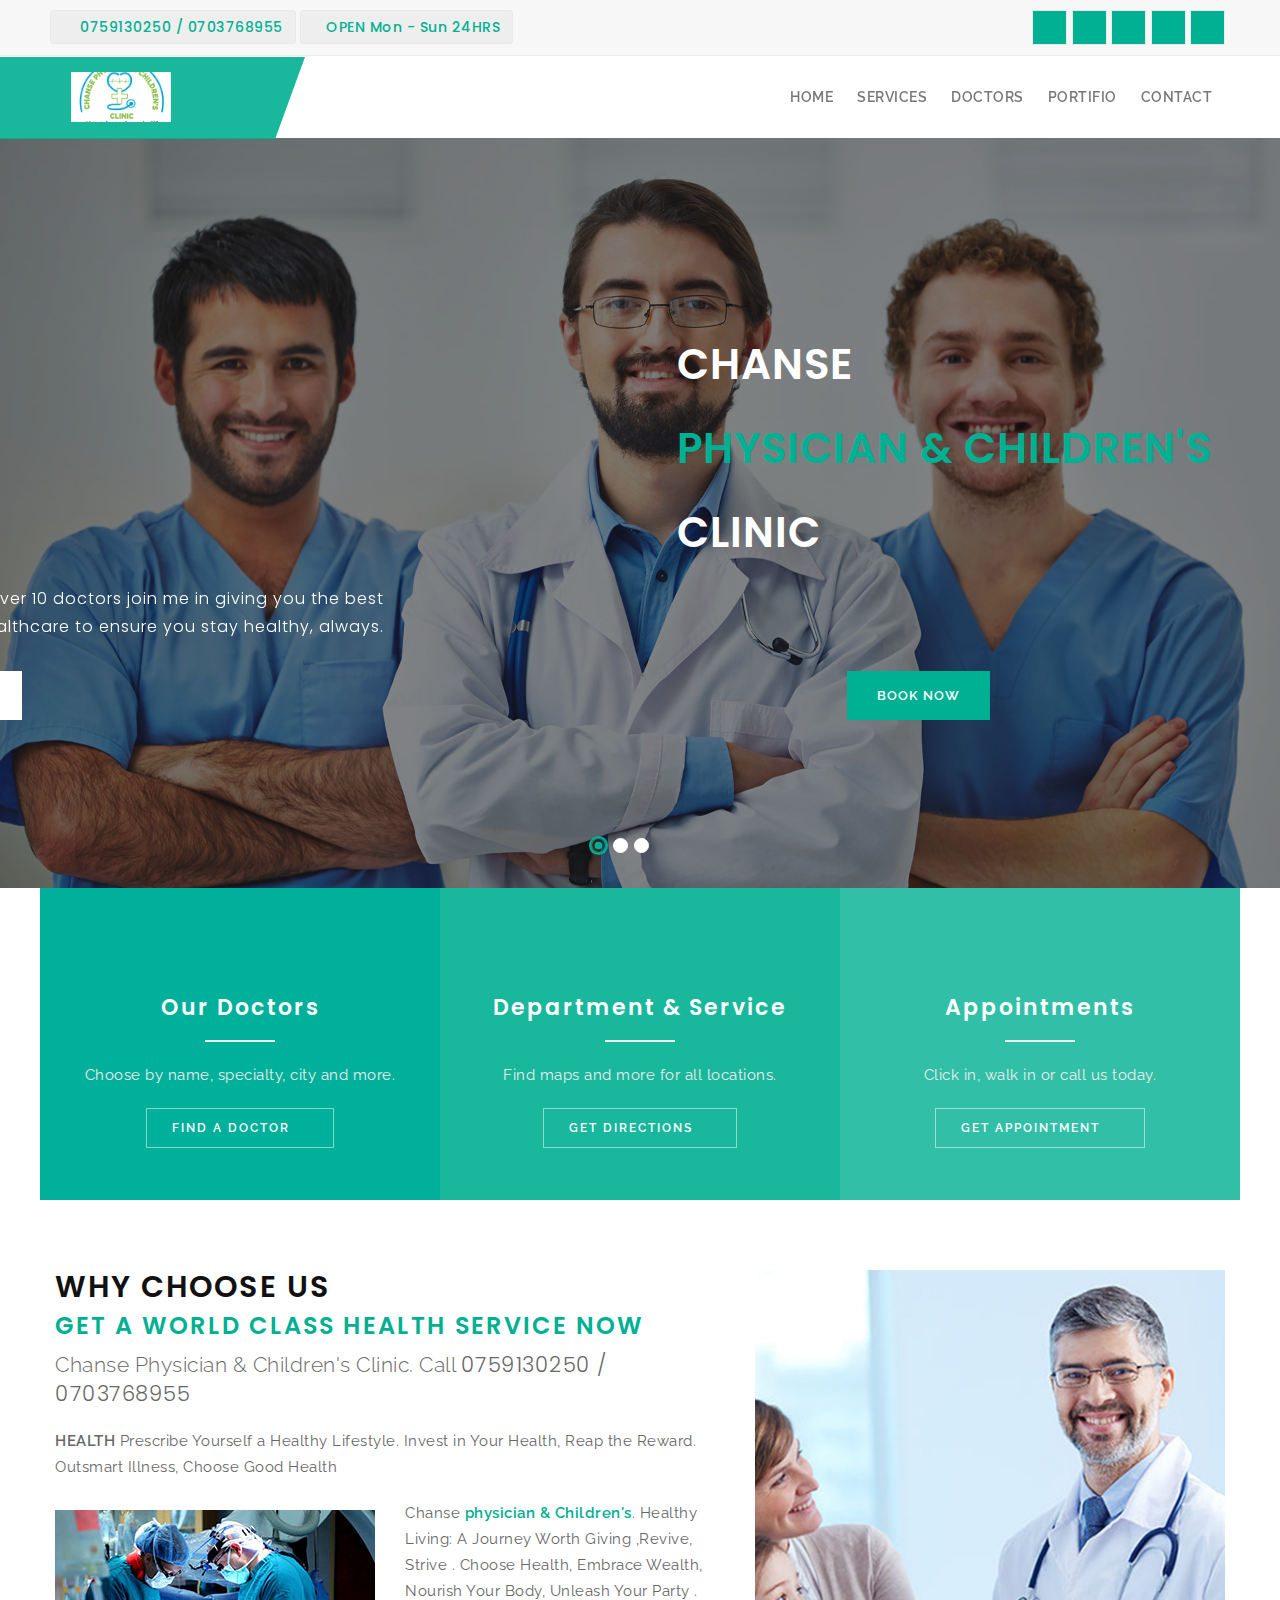
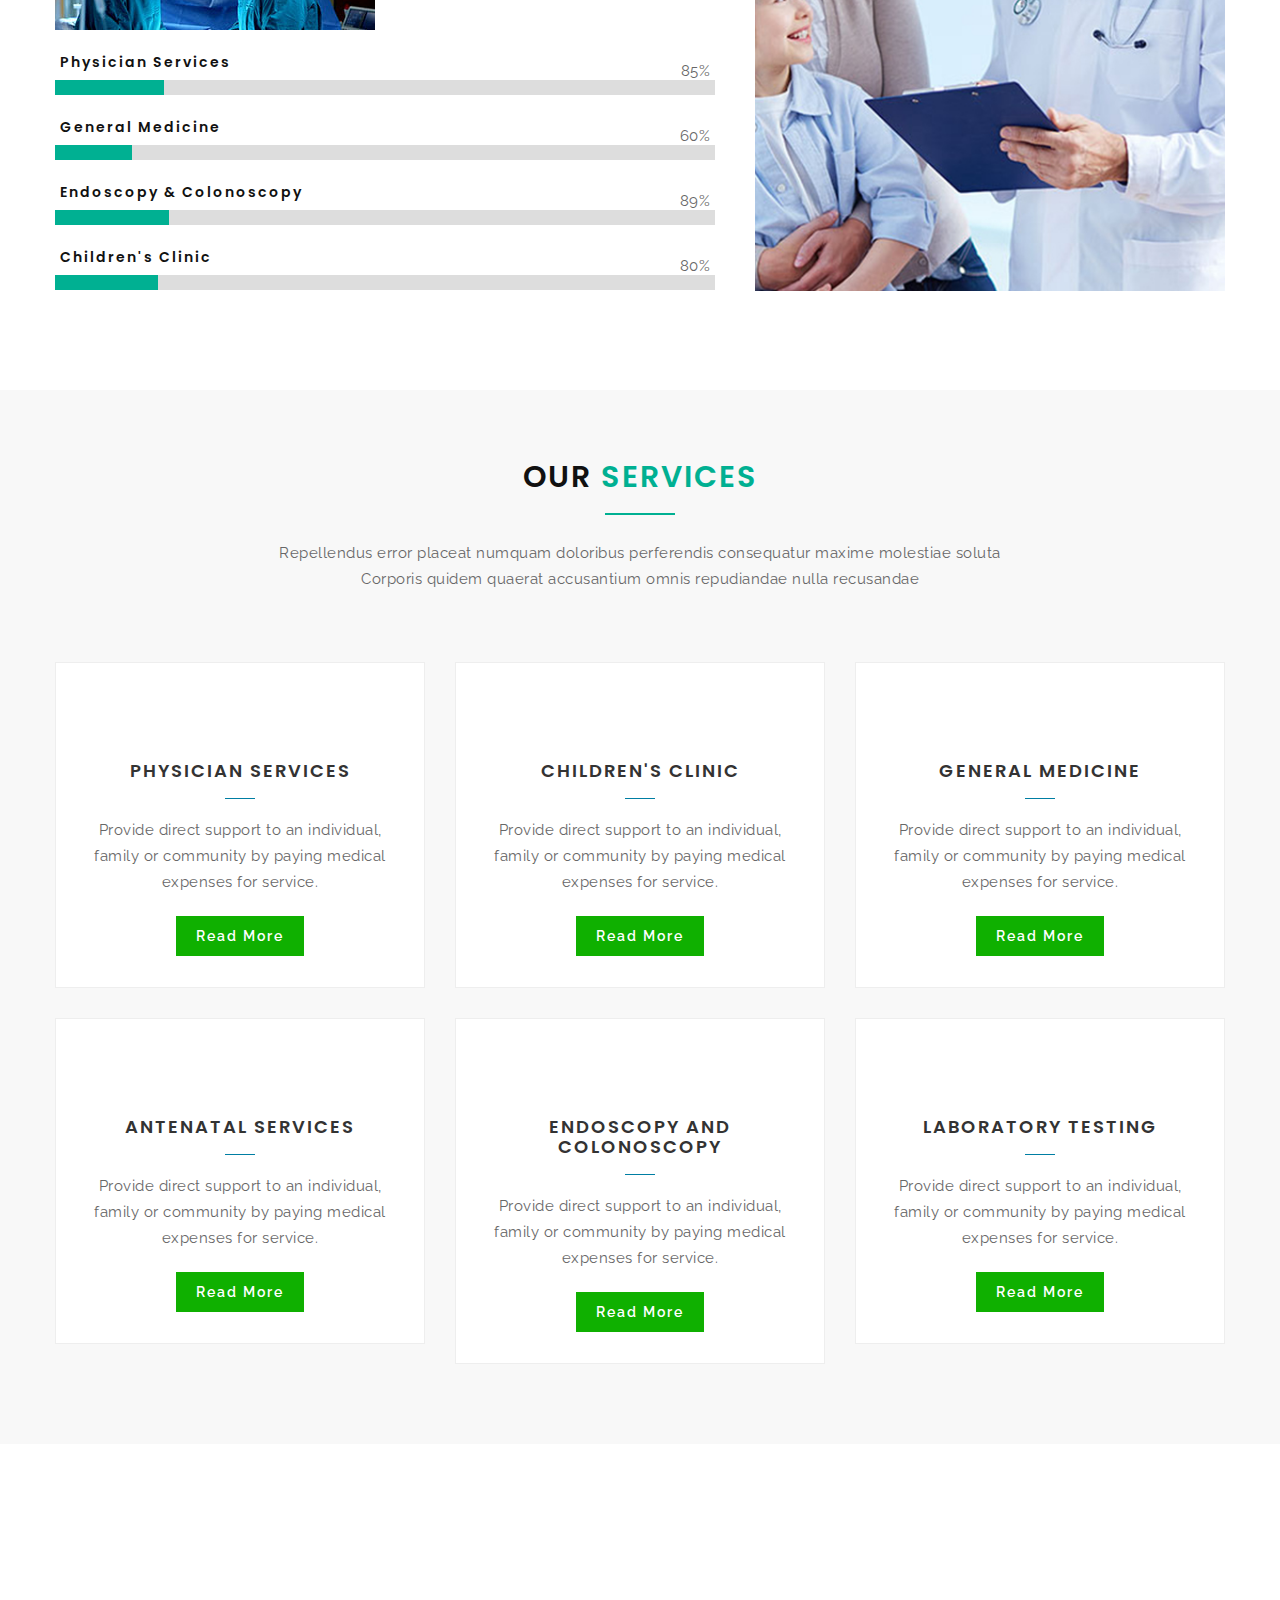
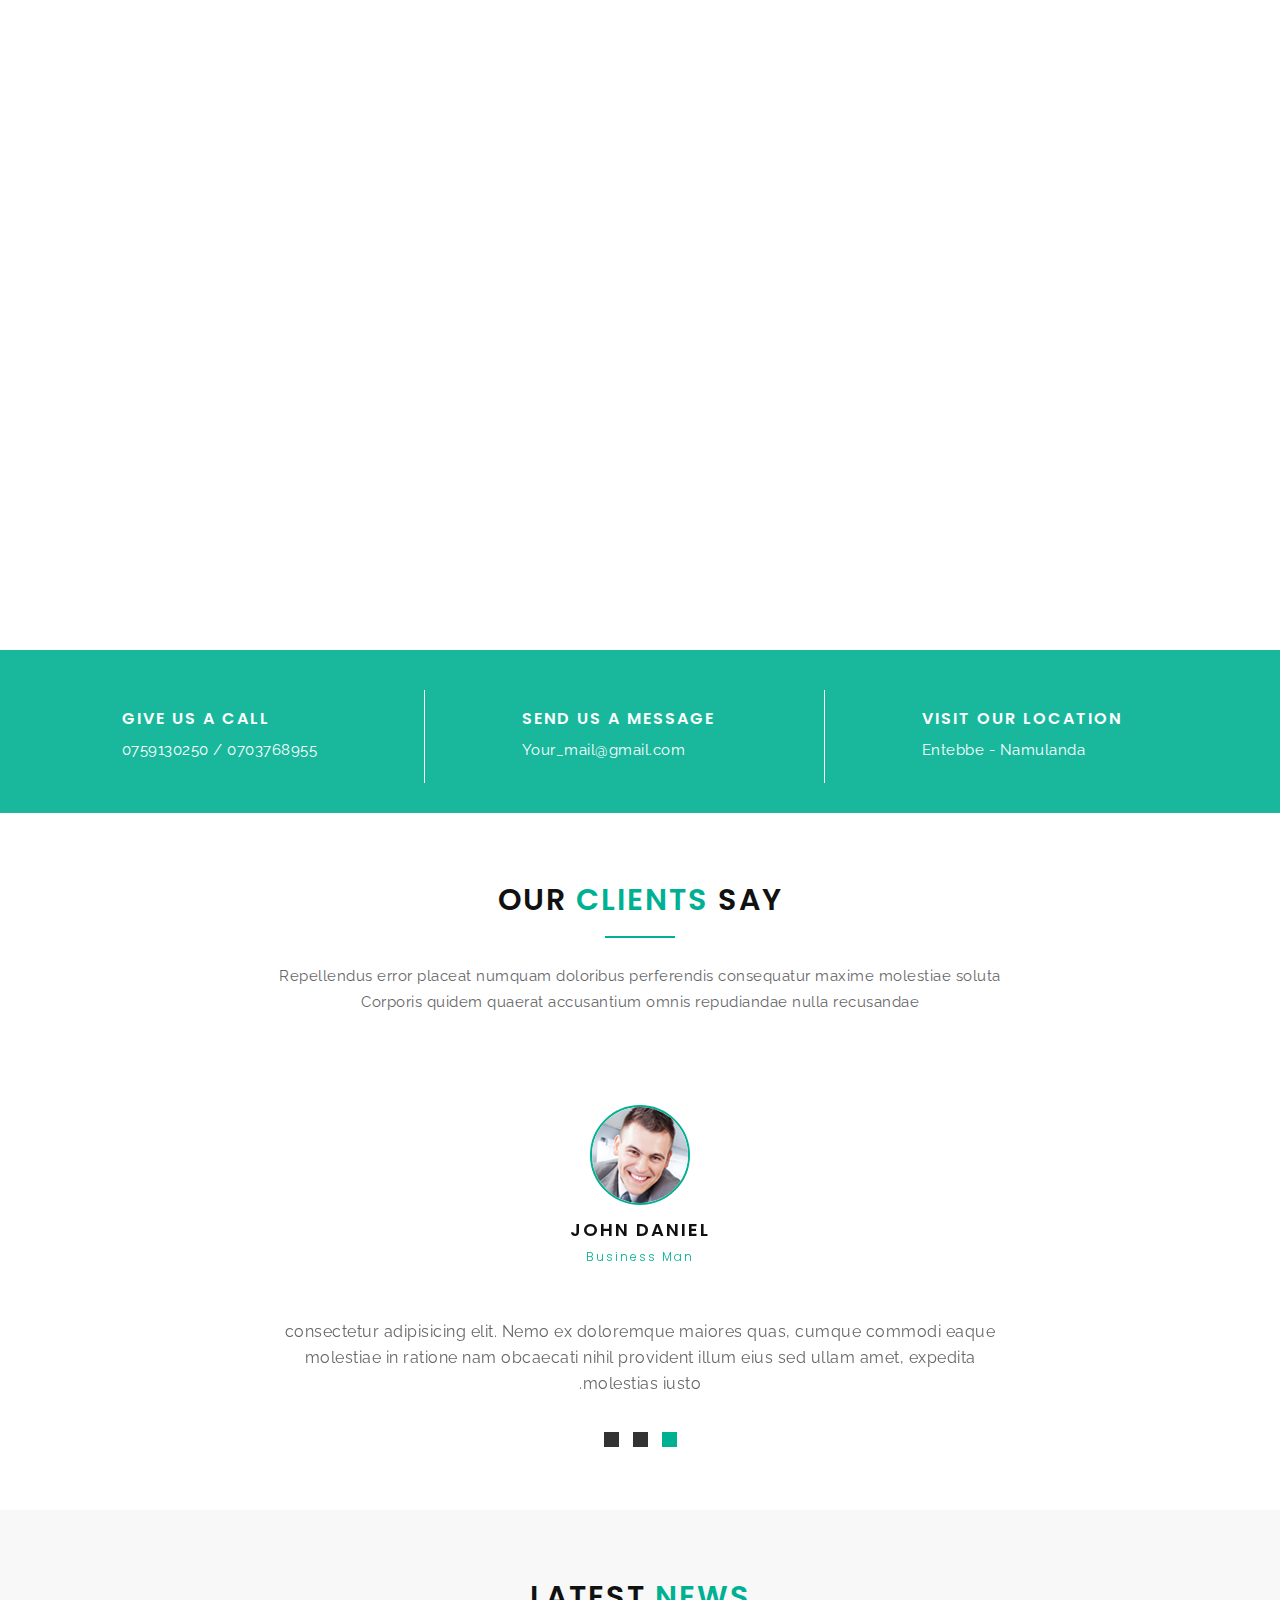
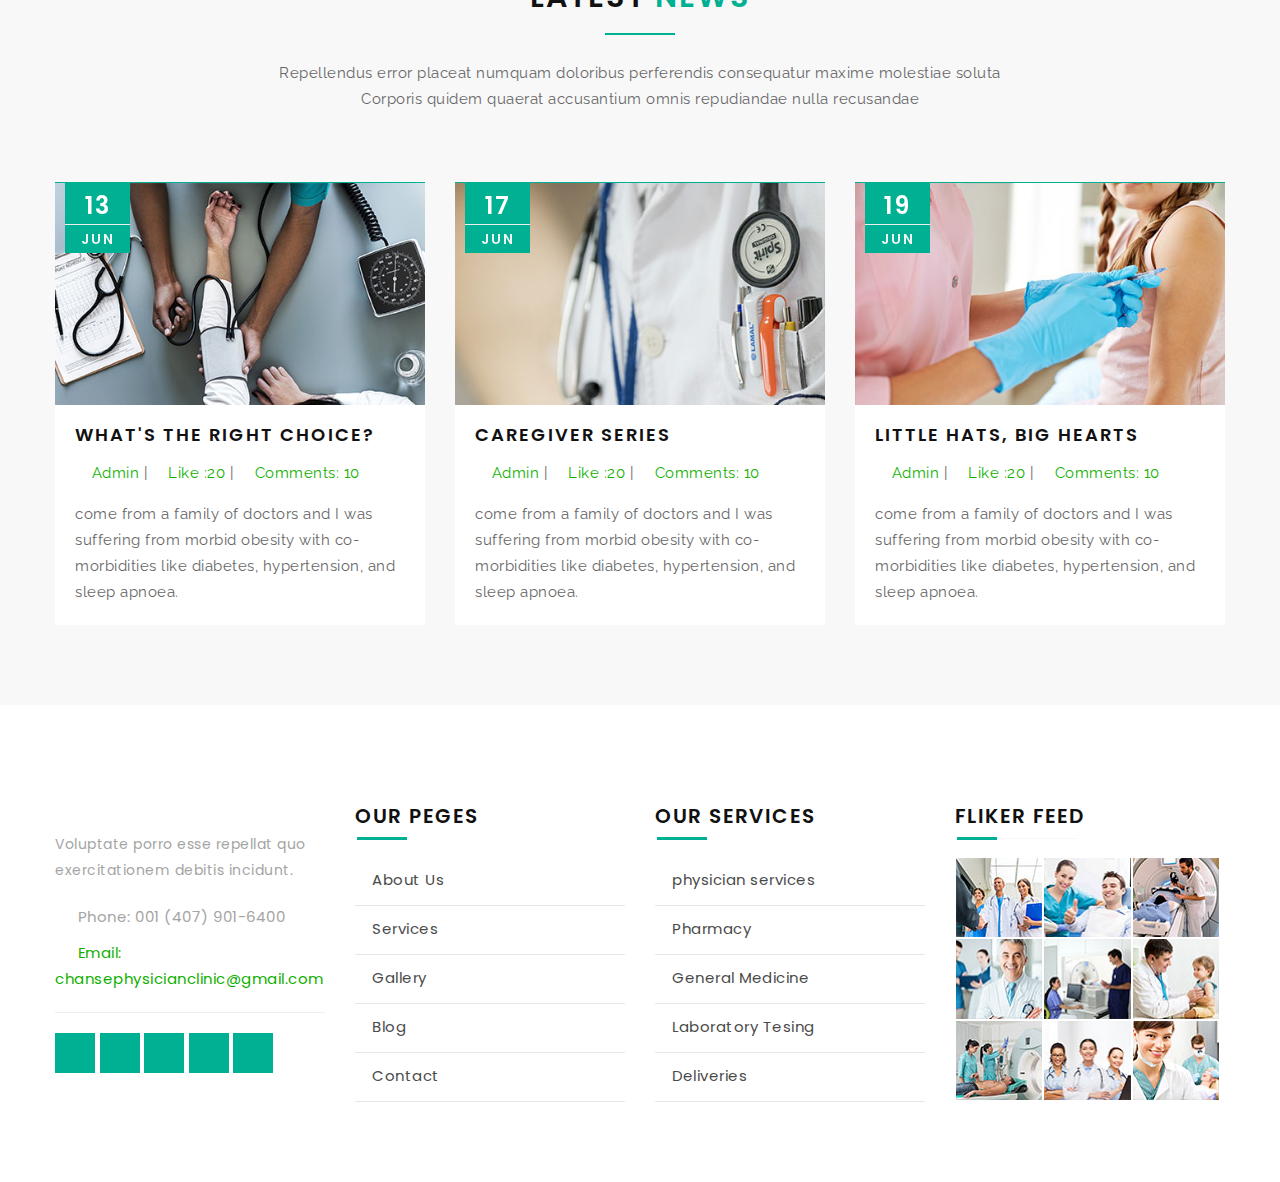
==== index.html @ 51402c26 "first commit" ====
<!DOCTYPE html>
<html lang="en">



<head>

    <meta charset="utf-8">
    <meta http-equiv="X-UA-Compatible" content="IE=edge">
    <meta name="viewport" content="width=device-width, initial-scale=1">
    <meta name="description" content="">
    <meta name="author" content="">

    <title>CHANSE PHYSICIAN & cHILDREN'S CLINIC </title>

    <!-- Bootstrap Core CSS -->
    <link rel="stylesheet" href="css/bootstrap.min.css">

    <!-- Custom CSS -->
    <link rel="stylesheet" type="text/css" href="css/style.css">

    <!-- Responsive stylesheet  -->
    <link rel="stylesheet" type="text/css" href="css/responsive.css">

    <!-- <link rel="stylesheet" href="path/to/font-awesome/css/font-awesome.min.css"> -->

    <!-- Favicon -->
    <link href="img/favicon.png" rel="shortcut icon" type="image/png">
    


</head>
 
<body>

    <div class="preloader"></div>

    <!-- Header navbar start -->
    <div class="header-topbar style-2">
        <div class="container padding-none">
            <div class="row">
                <div class="col-md-8 col-sm-6 welcome-top">
                    <ul class="list-inline top-icon">
                        <li><i class="fa fa-envelope"></i> 0759130250 / 0703768955</li>
                        <li><i class="fa fa-clock-o"></i>OPEN Mon - Sun 24HRS</li>
                    </ul>
                </div>
                <div class="col-md-4 col-sm-6">
                    <ul class="list-inline text-right icon-style-1">
                        <li class=" hvr-rectangle-out"><a href="#"><i class="fa fa-twitter" aria-hidden="true"></i></a></li>
                        <li class=" hvr-rectangle-out"><a href="#"><i class="fa fa-instagram" aria-hidden="true"></i></a></li>
                        <li class=" hvr-rectangle-out"><a href="#"><i class="fa fa-linkedin" aria-hidden="true"></i></a></li>
                        <li class=" hvr-rectangle-out"><a href="#"><i class="fa fa-dribbble" aria-hidden="true"></i></a></li>
                        <li class=" hvr-rectangle-out"><a href="#"><i class="fa fa-google-plus" aria-hidden="true"></i></a></li>
                    </ul>
                </div>
            </div>
        </div>
    </div>

    <div class="main-navbar conner-style style-2 position-fixed">
        <div class="container padding-none">
            <div class="row">
                <div class="col-md-12">
                    <nav class="navbar navbar-default">
                        <div class="navbar-header">
                            <button type="button" class="navbar-toggle collapsed" data-toggle="collapse" data-target="#bs-example-navbar-collapse-1" aria-expanded="false">
                                <span class="sr-only">Toggle navigation</span>
                                <span class="icon-bar"></span>
                                <span class="icon-bar"></span>
                                <span class="icon-bar"></span>
                            </button>
                            <!-- <a class="navbar-brand dis-none" href="index-2.html"><img src="img/IMG-20250130-WA0001.jpg" alt="" style="height: 70px; width: 180px; object-fit: contain;"> -->
                                </a>
                            <a class="navbar-brand dis-block" href="index-2.html"><img src="img/IMG-20250130-WA0001.jpg" alt="" style="height: 50px; width: 100px; object-fit: cover;">
                                </a>
                        </div>
                        <div class="collapse navbar-collapse" id="bs-example-navbar-collapse-1" data-hover="dropdown" data-animations-delay="1.8s" data-animations="fadeInUp">
                            <ul class="nav navbar-nav bg-none navbar-right style-3">
                                <li class="nav-link active">
                                    <a href="index.html">Home </a>
                                </li>
                                <li class="nav-link">
                                    <a href="services.html">Services</a>
                                  
                                </li>
                                <li class="nav-link">
                                    <a href="doctors.html">Doctors</span></a>
                                </li>
                                <li class="nav-link">
                                    <a href="portifio.html">Portifio </span></a>
                                </li>
                                <li class="nav-link">
                                    <a href="contact.html">Contact</span></a>
                                </li>
                            </ul>
                        </div>
                    </nav>
                </div>
            </div>
        </div>
    </div>
    <!-- Header navbar end -->

    <!-- Start  bootstrap-touch-slider Slider -->
    <div id="bootstrap-touch-slider" class="carousel bs-slider fade  control-round indicators-line" data-ride="carousel" data-pause="hover" data-interval="5000" >

        <!-- Indicators -->
        <ol class="carousel-indicators">
            <li data-target="#bootstrap-touch-slider" data-slide-to="0" class="active"></li>
            <li data-target="#bootstrap-touch-slider" data-slide-to="1"></li>
            <li data-target="#bootstrap-touch-slider" data-slide-to="2"></li>
        </ol>

        <!-- Wrapper For Slides -->
        <div class="carousel-inner" role="listbox">
            <!-- Third Slide -->
            <div class="item active">
                <!-- Slide Background -->
                <img src="img/bg/3.jpg" alt="Slider Images"  class="slide-image"/>
                <div class="bs-slider-overlay"></div>

                <div class="slide-text slide_style_left">
                    <h1 data-animation="animated fadeInRight">CHANSE <span class="color-defult"><br> PHYSICIAN & cHILDREN'S </span><br>CLINIC</h1>
                    <p data-animation="animated fadeInLeft">Our team of over 10 doctors join me in giving you the best <br> of modern healthcare to ensure you stay healthy, always.</p>
                    <a href="#" target="_blank" class="btn btn-default" data-animation="animated fadeInLeft">Read more</a>
                    <a href="#" target="_blank"  class="btn btn-primary" data-animation="animated fadeInRight">Book Now</a>
                </div>
            </div>
            <!-- End of Slide -->

            <!-- Second Slide -->
            <div class="item">            
                <!-- Slide Background -->
                <img src="img/bg/2.jpg" alt="Slider Images" class="slide-image"/>
                <div class="bs-slider-overlay"></div>
                <!-- Slide Text Layer -->
                <div class="slide-text slide_style_center">
                    <h1 data-animation="animated bounceInDown"> Treat<span class="color-defult"> Every</span> disease.</h1>
                    <p data-animation="animated lightSpeedIn">Drugs,surgeries,procedures and vaccines<br> Treatment depends on what causes the infection.</p>
                    <a href="#" target="_blank" class="btn btn-default" data-animation="animated fadeInUp">Read More</a>
                    <a href="#" target="_blank"  class="btn btn-primary" data-animation="animated fadeInDown">Book Now</a>
                </div>
            </div>
            <!-- End of Slide -->
            
            <!-- Third Slide -->
            <div class="item">            
                <!-- Slide Background -->
                <img src="img/bg/1.jpg" alt="Slider Images"  class="slide-image"/>
                <div class="bs-slider-overlay"></div>
                <!-- Slide Text Layer -->
                <div class="slide-text slide_style_right">
                    <h1 data-animation="animated fadeInLeft">Life Wellness<span class="color-defult"> Programs</span></h1>
                    <p data-animation="animated fadeInRight">Stay in touch and in shape with periodic tips from our <br>in-house  experts on wellness, fitness and nutrition.</p>
                    <a href="#" target="_blank" class="btn btn-default" data-animation="animated fadeInLeft">Read More</a>
                    <a href="#" target="_blank" class="btn btn-primary" data-animation="animated fadeInRight">Book Now</a>
                </div>
            </div>
            <!-- End of Slide -->
        </div><!-- End of Wrapper For Slides -->

        <!-- Left Control -->
        <a class="left carousel-control" href="#bootstrap-touch-slider" role="button" data-slide="prev">
            <span class="fa fa-angle-left" aria-hidden="true"></span>
            <span class="sr-only">Previous</span>
        </a>

        <!-- Right Control -->
        <a class="right carousel-control" href="#bootstrap-touch-slider" role="button" data-slide="next">
            <span class="fa fa-angle-right" aria-hidden="true"></span>
            <span class="sr-only">Next</span>
        </a>

    </div> <!-- End  bootstrap-touch-slider Slider -->

    <!-- divider start -->
    <section class="about-3col animatedParent animateOnce">
        <div class="container">
            <div class="section-content">
                <div class="row">
                    <div class="about-feature style-2">
                        <div class="col-xs-12 col-sm-6 col-md-6 col-lg-4">
                            <div class="appointment-item">
                                <i class="flaticon-ribbon"></i>
                                <h5><a href="#">Our Doctors</a></h5>
                                <div class="line-border-center bg-gray margin-bottom-20"></div>
                                <p>Choose by name, specialty, city and more.</p>
                                <button class="btn btn-theme btn-sm">Find a Doctor <i class="pe-7s-angle-right"></i></button>
                            </div>
                        </div>
                        <div class="col-xs-12 col-sm-6 col-md-6 col-lg-4">
                            <div class="appointment-item">
                                <i class="flaticon-cardiogram"></i>
                                <h5><a href="#">Department & Service</a></h5>
                                <div class="line-border-center bg-gray margin-bottom-20"></div>
                                <p>Find maps and more for all locations.</p>
                                <button class="btn btn-theme btn-sm">Get Directions <i class="pe-7s-angle-right"></i></button>
                            </div>
                        </div>
                        <div class="col-xs-12 col-sm-6 col-md-6 col-lg-4 center-block">
                            <div class="appointment-item">
                                <i class="flaticon-first-aid-kit"></i>
                                <h5><a href="#">Appointments</a></h5>
                                <div class="line-border-center bg-gray margin-bottom-20"></div>
                                <p>Click in, walk in or call us today.</p>
                                <button class="btn btn-theme btn-sm">Get Appointment <i class="pe-7s-angle-right"></i></button>
                            </div>
                        </div>
                    </div>
                </div>
            </div>
        </div>
    </section>
    <!-- divider end -->

    <!-- welcome start -->
    <section>
        <div class="container">
            <div class="section-content">
                <div class="row">
                    <div class="col-md-7">
                        <h2>Why choose us</h2>
                        <h3 class="color-defult">Get a world class Health service now</h3>
                        <p class="lead">Chanse Physician & Children's Clinic. Call <span class="ff-p">0759130250 / 0703768955</span></p>
                        <p><span class="fw-b">HEALTH </span> Prescribe Yourself a Healthy Lifestyle. Invest in Your Health, Reap the Reward. Outsmart Illness, Choose Good Health</p>
                        <div class="row margin-top-20">
                            <div class="col-md-6">
                                <img class="margin-top-10" src="img/services/s1.jpg" alt="">
                            </div>
                            <div class="col-md-6">
                                <p>Chanse <span class="color-defult fw-b">physician & Children's</span>. Healthy Living: A Journey Worth Giving ,Revive, Strive . Choose Health, Embrace Wealth, Nourish Your Body, Unleash Your Party .</p>
                            </div>
                        </div>
                        <div class="clearfix margin-top-20 margin-right-10"> 
                            <div class="skills" data-percent="85%">
                                <div class="title-bar">
                                  <h5>Physician services</h5>
                                </div>
                                <span>85%</span>
                                <div class="skillbar-1"></div>  
                            </div>
                            <div class="skills" data-percent="60%">
                                <div class="title-bar">
                                  <h5>General Medicine</h5>
                                </div>
                                <span>60%</span>
                                <div class="skillbar-2"></div>  
                            </div>
                            <div class="skills" data-percent="89%">
                                <div class="title-bar">
                                  <h5>Endoscopy & Colonoscopy</h5>
                                </div>
                                <span>89%</span>
                                <div class="skillbar-3"></div>  
                            </div>
                            <div class="skills" data-percent="80%">
                                <div class="title-bar">
                                  <h5>Children's Clinic</h5>
                                </div>
                                <span>80%</span>
                                <div class="skillbar-4"></div>  
                            </div>
                        </div>

                    </div>
                    <div class="col-md-5">
                        <div>
                           <img alt="" src="img/services/w1.jpg"> 
                        </div>
                    </div>
                </div>
            </div>
        </div>
    </section>
    <!-- welcome end -->

    <!-- service start -->
    <section class="service-area bg-f8 animatedParent animateOnce">
        <div class="container">
            <div class="section-title">
                <div class="row">
                    <div class="col-md-8 col-md-offset-2 text-center">
                        <h2>Our <span class="color-defult">Services</span></h2>
                        <div class="line-border-center bg-defult"></div>
                        <p>Repellendus error placeat numquam doloribus perferendis consequatur maxime molestiae soluta Corporis quidem quaerat accusantium omnis repudiandae nulla recusandae</p>
                    </div>
                </div>
            </div>
            <div class="section-content">
                <div class="row">
                    <div class="col-xs-12 col-sm-6 col-md-4">
                        <div class="service-item text-center style-3">
                            <span class="flaticon-heart-1"></span>
                            <h4><a href="#">Physician Services </a></h4>
                            <div class="border-center"></div>
                            <p>  Provide direct support to an individual, family or community by paying medical expenses for service.</p>
                            <button type="submit" class="btn btn-theme margin-top-20" data-text="Send Message">Read More</button>
                        </div>
                    </div>
                    <div class="col-xs-12 col-sm-6 col-md-4">
                        <div class="service-item text-center style-3">
                            <span class="flaticon-broken-bone"></span>
                            <h4><a href="#">Children's Clinic</a></h4>
                            <div class="border-center"></div>
                            <p>  Provide direct support to an individual, family or community by paying medical expenses for service.</p>
                            <button type="submit" class="btn btn-theme margin-top-20" data-text="Send Message">Read More</button>
                        </div>
                    </div>
                    <div class="col-xs-12 col-sm-6 col-md-4">
                        <div class="service-item text-center style-3">
                            <span class="flaticon-stomach"></span>
                            <h4><a href="#">General Medicine</a></h4>
                            <div class="border-center"></div>
                            <p>  Provide direct support to an individual, family or community by paying medical expenses for service.</p>
                            <button type="submit" class="btn btn-theme margin-top-20" data-text="Send Message">Read More</button>
                        </div>
                    </div>
                    <div class="col-xs-12 col-sm-6 col-md-4">
                        <div class="service-item text-center style-3">
                            <span class="flaticon-brain-2"></span>
                            <h4><a href="#">Antenatal Services</a></h4>
                            <div class="border-center"></div>
                            <p>  Provide direct support to an individual, family or community by paying medical expenses for service.</p>
                            <button type="submit" class="btn btn-theme margin-top-20" data-text="Send Message">Read More</button>
                        </div>
                    </div>
                    <div class="col-xs-12 col-sm-6 col-md-4">
                        <div class="service-item text-center style-3">
                            <span class="flaticon-spine-bone"></span>
                            <h4><a href="#">Endoscopy and Colonoscopy</a></h4>
                            <div class="border-center"></div>
                            <p>  Provide direct support to an individual, family or community by paying medical expenses for service.</p>
                            <button type="submit" class="btn btn-theme margin-top-20" data-text="Send Message">Read More</button>
                        </div>
                    </div>
                    <div class="col-xs-12 col-sm-6 col-md-4">
                        <div class="service-item text-center style-3">
                            <span class="flaticon-virus"></span>
                            <h4><a href="#">Laboratory Testing</a></h4>
                            <div class="border-center"></div>
                            <p>  Provide direct support to an individual, family or community by paying medical expenses for service.</p>
                            <button type="submit" class="btn btn-theme margin-top-20" data-text="Send Message">Read More</button>
                        </div>
                    </div>
                </div>
            </div>
        </div>
    </section>
    <!-- service end -->

    <!-- appointment start -->
    <section class=" animatedParent animateOnce">
        <div class="container padding-bottom-none">
            <div class="section-content">
                <div class="row">
                    <div class="col-md-6">
                        <img class="animated fadeInLeftShort slow delay-500 booking-cantact-img" src="img/bg/c1.png" alt="">
                    </div>
                    <div class="col-md-6 bg-f8 padding-tb margin-bottom-80 animated fadeInRightShort slow delay-500">
                        <div class="booking-from">
                            <h2>Make An <span class="color-defult">Appointment</span></h2>
                            <div class="border-style-2 margin-bottom-30"></div>
                            <p class="margin-bottom-30">If you believe you have any  health problem, or if you have any questions regarding your health or a medical condition,<br> you should promptly consult our  physicians or healthcare provider.</p>
                            <form method="post" action="#">
                                <div class="row">
                                    <div class="col-md-6">
                                        <input type="text" name="name" id="fname" class="form-control" placeholder="First Name" required>
                                    </div>
                                    <div class="col-md-6">
                                        <input type="text" name="name" id="lname" class="form-control" placeholder="Last Name" required>
                                    </div>
                                    <div class="col-md-6">
                                        <input type="text" name="subject" class="form-control" placeholder="Input Subject" id="subject" required>
                                    </div>
                                    <div class="col-md-6">
                                        <input type="text" name="Reservation" class="form-control" placeholder="Input Date" id="Reservation" required>
                                    </div>
                                    <div class="col-md-6">
                                        <input type="email" name="email" class="form-control" placeholder="Your Email Here" id="email" required>
                                    </div>
                                    <div class="col-md-6">
                                        <input type="text" name="phone" class="form-control" placeholder="Your Phone" id="phone" required>
                                    </div>
                                    <div class="col-md-12">
                                        <div class="contact-textarea">
                                            <textarea class="form-control" rows="6" placeholder="Wright Message" id="message" name="message" required></textarea>
                                            <button class="btn btn-theme" type="submit" value="Submit Form">Send Message</button>
                                        </div>
                                    </div>
                                    <div id="form-messages"></div>
                                </div>
                            </form>
                        </div>
                    </div>
                </div>
            </div>
        </div>
    </section>
    <!-- appointment end -->

   <!-- divider start -->
    <section class="service-area over-layer-default" style="background-image:url(img/bg/5.jpg);">
        <div class="container padding-bottom-none padding-top-40">
            <div class="section-content">
                <div class="row">
                    <div class="col-sm-12 col-md-4">
                        <div class="service-item style-1 text-white border-right">
                            <div class="service-icon">
                                <i class="pe-7s-call"></i>
                            </div>
                            <div class="content">
                                <h5><a href="#">Give us a Call</a></h5>
                                <p> 0759130250 / 0703768955</p>
                            </div>
                        </div>
                    </div>
                    <div class="col-sm-12 col-md-4">
                        <div class="service-item style-1 text-white border-right">
                            <div class="">
                                <i class="pe-7s-mail-open"></i>
                            </div>
                            <div class="content">
                                <h5><a href="#">Send us a Message</a></h5>
                                <p>Your_mail@gmail.com</p>
                            </div>
                        </div>
                    </div>
                    <div class="col-sm-12 col-md-4">
                        <div class="service-item style-1 text-white">
                            <div class="">
                                <i class="pe-7s-map-marker"></i>
                            </div>
                            <div class="content">
                                <h5><a href="#">Visit our Location</a></h5>
                                <p>Entebbe - Namulanda</p>
                            </div>
                        </div>
                    </div>
                </div>
            </div>
        </div>
    </section>
    <!-- divider end -->
 
    </section>
    <!-- Counter end -->

    <!-- Testimonial start -->
    <section class="testimonial">
        <div class="container">
            <div class="section-title">
                <div class="row">
                    <div class="col-md-8 col-md-offset-2 text-center">
                        <h2>Our <span class="color-defult"> Clients</span> Say</h2>
                        <div class="line-border-center bg-defult"></div>
                        <p>Repellendus error placeat numquam doloribus perferendis consequatur maxime molestiae soluta Corporis quidem quaerat accusantium omnis repudiandae nulla recusandae</p>
                    </div>
                </div>
            </div>
            <div class="section-content">
                <div class="row">
                    <div class="col-md-8 col-md-offset-2">
                        <div class="testimonial-carousel-one">
                            <div class="item">
                                <div class="testimonial-item text-center">
                                    <div class="testimonial-author">
                                        <div class="author-img">
                                            <img class="img-responsive" src="img/testimonial/1.png" alt="" />
                                        </div>
                                        <h4>John Daniel</h4>
                                        <h6>business man</h6>
                                        <ul>
                                            <li><i class="fa fa-star" aria-hidden="true"></i></li>
                                            <li><i class="fa fa-star" aria-hidden="true"></i></li>
                                            <li><i class="fa fa-star" aria-hidden="true"></i></li>
                                            <li><i class="fa fa-star" aria-hidden="true"></i></li>
                                            <li><i class="fa fa-star" aria-hidden="true"></i></li>
                                        </ul>
                                    </div>
                                    <p>consectetur adipisicing elit. Nemo ex doloremque maiores quas, cumque commodi eaque molestiae in ratione nam obcaecati nihil provident illum eius sed ullam amet, expedita molestias iusto.</p> 
                                </div>
                            </div>
                            <div class="item">
                                <div class="testimonial-item text-center">
                                    <div class="testimonial-author">
                                        <div class="author-img">
                                            <img class="img-responsive" src="img/testimonial/2.png" alt="" />
                                        </div>
                                        <h4>John Daniel</h4>
                                        <h6>business man</h6>
                                        <ul>
                                            <li><i class="fa fa-star" aria-hidden="true"></i></li>
                                            <li><i class="fa fa-star" aria-hidden="true"></i></li>
                                            <li><i class="fa fa-star" aria-hidden="true"></i></li>
                                            <li><i class="fa fa-star" aria-hidden="true"></i></li>
                                            <li><i class="fa fa-star" aria-hidden="true"></i></li>
                                        </ul>
                                    </div>
                                    <p>consectetur adipisicing elit. Nemo ex doloremque maiores quas, cumque commodi eaque molestiae in ratione nam obcaecati nihil provident illum eius sed ullam amet, expedita molestias iusto.</p> 
                                </div>
                            </div>
                            <div class="item">
                                <div class="testimonial-item text-center">
                                    <div class="testimonial-author">
                                        <div class="author-img">
                                            <img class="img-responsive" src="img/testimonial/3.png" alt="" />
                                        </div>
                                        <h4>John Daniel</h4>
                                        <h6>business man</h6>
                                        <ul>
                                            <li><i class="fa fa-star" aria-hidden="true"></i></li>
                                            <li><i class="fa fa-star" aria-hidden="true"></i></li>
                                            <li><i class="fa fa-star" aria-hidden="true"></i></li>
                                            <li><i class="fa fa-star" aria-hidden="true"></i></li>
                                            <li><i class="fa fa-star" aria-hidden="true"></i></li>
                                        </ul>
                                    </div>
                                    <p>consectetur adipisicing elit. Nemo ex doloremque maiores quas, cumque commodi eaque molestiae in ratione nam obcaecati nihil provident illum eius sed ullam amet, expedita molestias iusto.</p> 
                                </div>
                            </div>
                        </div>
                    </div>
                </div>
            </div>
        </div>
    </section>
    <!-- Testimonial end -->
    
   <!-- blog start -->
    <section class="blog-area bg-f8">
        <div class="container">
            <div class="section-title">
                <div class="row">
                    <div class="col-md-8 col-md-offset-2 text-center">
                        <h2>Latest <span class="color-defult">news</span></h2>
                        <div class="line-border-center bg-defult"></div>
                        <p>Repellendus error placeat numquam doloribus perferendis consequatur maxime molestiae soluta Corporis quidem quaerat accusantium omnis repudiandae nulla recusandae</p>
                    </div>
                </div>
            </div>
            <div class="section-content">
                <div class="row">
                    <div class="blog-feature">
                        <div class="col-md-4 col-sm-6 col-xs-12">
                            <div class="blog-item style-1">
                                <div class="blog-date text-center">
                                    <i class="pe-7s-link"></i>
                                </div>
                                <div class="blog-img"><a href="#"><img src="img/blog/1.jpg" alt=""></a>
                                    <div class="blog-event-date">
                                        <h3>13 <small>Jun</small></h3>
                                    </div>
                                </div>
                                <div class="blog-content">
                                    <a href="#"><h4>What's the Right Choice? </h4></a>
                                    <i class="fa fa-user-o"></i> <a href="#">Admin</a> | <i class="fa fa-heart-o"></i> <a href="#">Like :20 </a> | <i class="fa fa-comment-o"></i><a href="#"> Comments: 10</a>
                                    <p>come from a family of doctors and I was suffering from morbid obesity with co-morbidities like diabetes, hypertension, and sleep apnoea.</p>
                                </div>
                            </div>
                        </div>
                        <div class="col-md-4 col-sm-6 col-xs-12">
                            <div class="blog-item style-1">
                                <div class="blog-date text-center">
                                    <i class="pe-7s-link"></i>
                                </div>
                                <div class="blog-img"><a href="#"><img src="img/blog/2.jpg" alt=""></a>
                                    <div class="blog-event-date">
                                        <h3>17 <small>Jun</small></h3>
                                    </div>
                                </div>
                                <div class="blog-content">
                                    <a href="#"><h4>Caregiver Series </h4></a>
                                    <i class="fa fa-user-o"></i> <a href="#">Admin</a> | <i class="fa fa-heart-o"></i> <a href="#">Like :20 </a> | <i class="fa fa-comment-o"></i><a href="#"> Comments: 10</a>
                                    <p>come from a family of doctors and I was suffering from morbid obesity with co-morbidities like diabetes, hypertension, and sleep apnoea.</p>
                                </div>
                            </div>
                        </div>
                        <div class="col-md-4 col-sm-6 col-xs-12 center-block">
                            <div class="blog-item style-1">
                                <div class="blog-date text-center">
                                    <i class="pe-7s-link"></i>
                                </div>
                                <div class="blog-img"><a href="#"><img src="img/blog/3.jpg" alt=""></a>
                                    <div class="blog-event-date">
                                        <h3>19 <small>Jun</small></h3>
                                    </div>
                                </div>
                                <div class="blog-content">
                                    <a href="#"><h4>Little Hats, Big Hearts </h4></a>
                                    <i class="fa fa-user-o"></i> <a href="#">Admin</a> | <i class="fa fa-heart-o"></i> <a href="#">Like :20 </a> | <i class="fa fa-comment-o"></i><a href="#"> Comments: 10</a>
                                    <p>come from a family of doctors and I was suffering from morbid obesity with co-morbidities like diabetes, hypertension, and sleep apnoea.</p>
                                </div>
                            </div>
                        </div>
                    </div>
                </div>
            </div>
        </div>
    </section>
   <!-- blog end -->

    <!-- Footer Style start -->
    <footer class="bg-faded">
        <div class="container">
            <div class="section-content">
                <div class="row margin-top-30">
                    <div class="col-md-3">
                      <div class="footer-item footer-widget-one">
                          <img alt="" src="img/logo.png" class="footer-logo">
                          <p>Voluptate porro esse repellat quo exercitationem debitis incidunt.</p>

                          <ul class="address">
                            <li><i class="pe-7s-call"></i>Phone: 001 (407) 901-6400</li>
                            <li><i class="pe-7s-mail"></i><a href="mailto:">Email: chansephysicianclinic@gmail.com</a></li>
                          </ul>
                          
                          <hr>
                          <ul class="social-icon bg-theme">
                            <li><a href="#"><i class="fa fa-twitter" aria-hidden="true"></i></a></li>
                            <li><a href="#"><i class="fa fa-facebook" aria-hidden="true"></i></a></li>
                            <li><a href="#"><i class="fa fa-instagram" aria-hidden="true"></i></a></li>
                            <li><a href="#"><i class="fa fa-linkedin" aria-hidden="true"></i></a></li>
                            <li><a href="#"><i class="fa fa-dribbble" aria-hidden="true"></i></a></li>
                          </ul>
                        </div>
                    </div>
                    <div class="col-md-3">
                      <div class="footer-item">
                        <div class="footer-title">
                          <h4>Our Peges </h4>
                          <div class="border-style-2"></div>
                        </div>
                        <ul class="footer-list border-deshed color-icon">
                          <li><i class="pe-7s-angle-right"></i><a href="#">About Us</a></li>
                          <li><i class="pe-7s-angle-right"></i><a href="#">Services</a></li>
                          <li><i class="pe-7s-angle-right"></i><a href="#">Gallery</a></li>
                          <li><i class="pe-7s-angle-right"></i><a href="#">Blog</a></li>
                          <li><i class="pe-7s-angle-right"></i><a href="#">Contact</a></li>
                        </ul>
                      </div>
                    </div>
                    <div class="col-md-3">
                      <div class="footer-item">
                        <div class="footer-title">
                          <h4>Our Services </h4>
                          <div class="border-style-2"></div>
                        </div>
                        <ul class="footer-list border-deshed color-icon">
                          <li><i class="pe-7s-angle-right"></i><a href="#">physician services</a></li>
                          <li><i class="pe-7s-angle-right"></i><a href="#">Pharmacy</a></li>
                          <li><i class="pe-7s-angle-right"></i><a href="#">General Medicine</a></li>
                          <li><i class="pe-7s-angle-right"></i><a href="#">Laboratory Tesing</a></li>
                          <li><i class="pe-7s-angle-right"></i><a href="#">Deliveries</a></li>
                        </ul>
                      </div>
                    </div>
                    <div class="col-md-3">
                      <div class="footer-item">
                        <div class="footer-item clearfix">
                          <div class="footer-title">
                            <h4>Fliker Feed</h4>
                            <div class="border-style-1"></div>
                          </div>
                          <div class="flicker-feed gutter">
                            <a href="img/flicker/1.jpg" class="lightbox-image" title="Image Caption Here"><img src="img/flicker/1.jpg" alt=""></a>
                            <a href="img/flicker/2.jpg" class="lightbox-image" title="Image Caption Here"><img src="img/flicker/2.jpg" alt=""></a>
                            <a href="img/flicker/3.jpg" class="lightbox-image" title="Image Caption Here"><img src="img/flicker/3.jpg" alt=""></a>
                            <a href="img/flicker/4.jpg" class="lightbox-image" title="Image Caption Here"><img src="img/flicker/4.jpg" alt=""></a>
                            <a href="img/flicker/5.jpg" class="lightbox-image" title="Image Caption Here"><img src="img/flicker/5.jpg" alt=""></a>
                            <a href="img/flicker/6.jpg" class="lightbox-image" title="Image Caption Here"><img src="img/flicker/6.jpg" alt=""></a>
                            <a href="img/flicker/7.jpg" class="lightbox-image" title="Image Caption Here"><img src="img/flicker/7.jpg" alt=""></a>
                            <a href="img/flicker/8.jpg" class="lightbox-image" title="Image Caption Here"><img src="img/flicker/8.jpg" alt=""></a>
                            <a href="img/flicker/9.jpg" class="lightbox-image" title="Image Caption Here"><img src="img/flicker/9.jpg" alt=""></a>
                          </div>
                        </div>
                      </div>
                    </div>
                </div>
            </div>
        </div>
    </footer>

    <!-- <section class="footer-copy-right bg-f9">
      <div class="container">
        <div class="row">
          <div class="col-12 text-center">
            <p><a target="_blank" href="https://www.templateshub.net">Templates Hub</a></p>
          </div>
        </div>
      </div>
    </section> -->
    <!-- Footer Style End -->

  
    <a href="#" class="scrollup"><i class="pe-7s-up-arrow" aria-hidden="true"></i></a>
    <!-- jQuery -->
    <script type="text/javascript" src="js/jquery.min.js"></script>

    <!-- Bootstrap Core JavaScript -->
    <script type="text/javascript" src="js/bootstrap.min.js"></script>

    <!-- all plugins and JavaScript -->
    <script type="text/javascript" src="js/bootstrap-datepicker.min.js"></script>
    <script type="text/javascript" src="js/css3-animate-it.js"></script>
    <script type="text/javascript" src="js/bootstrap-dropdownhover.min.js"></script>
    <script type="text/javascript" src="js/owl.carousel.min.js"></script>
    <script type="text/javascript" src="js/gallery.js"></script>
    <script type="text/javascript" src="js/player.min.js"></script>
    <script type="text/javascript" src="js/retina.js"></script>
    <script type="text/javascript" src="js/comming-soon.js"></script>

    <!-- Main Custom JS -->
    <script type="text/javascript" src="js/script.js"></script>


</body>



</html>
---- css/style.css ----
@charset "utf-8";

/* CSS Document 

Project Name:  Medicative Hospital || Health and Medical HTML5 Template
Version:  1.0   
Author Name: bdcoder / Set PVT.
Support Email : shakil.shakil.ahsan@gmail.com
Design By: Md Shakil Ahsan
Creation Date: 24 May 2018

*****=====***** TABLE OF CONTENT *****=====*****

01. IMPORTED STYLE CSS
02. GENERAL CSS
03. Background Over Layer CSS
04. Section Title Css
05. Scrollup CSS
06. Header top Style Css
07. Navbar Style Css
08. Main Slider Style Css
09. About Style Css
10. Testimonal Style Css
11. Practice Style Css
12. Counter / Funfact Style Css
13. Progressber  Style Css
14. Service Style Css
15. Team Style Css
16. Choose Us Style Css
17. Blog Style Css
18. Contact Style Css
19. Footer Style Css
20. Error Style css
21. Gallery Style css
22. Inner style Css
23. Image Background style Css

*/

/*****=====*****=====*****=====*****=====
    01. IMPORTED STYLE CSS
=====*****=====*****=====*****=====*****/

/* GOOGLE FONTs */
@import url('https://fonts.googleapis.com/css?family=Poppins|Raleway');

/* OTHER IMPORTED CSS */
@import url('animations.css');
@import url('owl.css');
@import url('font-awesome.min.css');
@import url('animate.min.css');
@import url('flaticon.css');
@import url('pe-icon-7-stroke.css');
@import url('stroke-gap.css');
@import url('magnific-popup.css');
@import url('fancyBox.css');
@import url('bootstrap-dropdownhover.css');
/*@import url('player.css');*/
@import url('bootstrap-datepicker.min.css');

/*****=====*****=====*****=====*****=====
    02. General CSS 
=====*****=====*****=====*****=====*****/

body {
    background: #ffffff;
    font-family: 'Raleway', sans-serif;
    font-size: 15px;
    font-weight: 400;
    letter-spacing: .5px;
    line-height: 26px;
    color: #676767;
}

/* Common CSS */
h1,
h2,
h3,
h4,
h5,
h6 {
    font-family: 'Poppins', sans-serif;
    color: #111111;
    font-weight: 600;
    margin-top: 0;
    margin-bottom: 10px;
    padding: 0;
    text-transform: uppercase;
    letter-spacing: 2px;
}

p {
    margin: 0;
    padding: 0;
}
a {
    text-decoration: none;
    color: #0fb000;
    -webkit-transition: all 0.3s ease-in-out;
    -moz-transition: all 0.3s ease-in-out;
    -o-transition: all 0.3s ease-in-out;
    -ms-transition: all 0.3s ease-in-out;
    transition: all 0.3s ease-in-out;
}
a:focus,
a:hover {
    text-decoration: none;
    -webkit-transition: all 0.3s ease-in-out;
    -moz-transition: all 0.3s ease-in-out;
    -o-transition: all 0.3s ease-in-out;
    -ms-transition: all 0.3s ease-in-out;
    transition: all 0.3s ease-in-out;
}
ul {
    margin: 0;
    padding: 0;
}
ul li {
    list-style-type: none;
    margin: 0;
    padding: 0;
}
img {
    width: 100%;
    max-width: 100%;
    height: auto;
}
section {
    background-size: cover;
    background-repeat: no-repeat;
    background-position: center;
    background-attachment: fixed;

}
.container,
.container-fluid{
    padding: 70px 0 50px;
}

.hvr-rectangle-out:before {
    background: #0fb000;
}

/* Form CSS */

.form-control {
    font-family: 'Poppins', sans-serif;
    resize: none;
    height: 55px;
    margin-bottom: 20px;
    box-shadow: none;
    -webkit-box-shadow: none;
    -moz-box-shadow: none;
    border-radius: 0px;
    -moz-border-radius: 0px;
    -webkit-border-radius: 0px;
}
.form-control:focus {
    border-color: #333;
    box-shadow: none;
    -webkit-box-shadow: none;
    -moz-box-shadow: none;
}
::-webkit-input-placeholder {
    color: #999 !important;
}
::-moz-placeholder {
    color: #999 !important;
}
:-ms-input-placeholder {
    color: #999 !important;
}
input:-moz-placeholder {
    color: #999 !important;
}
.line-border-center {
    height: 2px;
    text-align: center;
    margin: auto;
    width: 70px;
    background: #333;
    margin-top: 20px;
    margin-bottom: 25px;
}
.line-border-center.bg-gray {
    background: #eee;
}
.small-line-border-center {
    position: relative;
}
.small-line-border-center::after {
    top: 15px;
    content: "";
    height: 2px;
    left: 0;
    right: 0;
    text-align: center;
    margin: auto;
    position: absolute;
    width: 70px;
    background: #00B092;
}

.small-line-border {
    position: relative;
}

.small-line-border::after {
    top: 5px;
    content: "";
    height: 2px;
    left: 0;
    position: absolute;
    width: 70px;
    background: #0fb000;
}


.small-line-border-2 {
    position: relative;
}

.small-line-border-2::before {
    top: 6px;
    content: "";
    height: 1px;
    left: 0;
    position: absolute;
    width: 250px;
    background: #EEE;
}
.small-line-border-2::after {
    top: 5px;
    content: "";
    height: 2px;
    left: 0;
    position: absolute;
    width: 70px;
    background: #00B092;
}
.z-index-3 {
    z-index: 9;
}

/* Btn CSS */
.btn-simple {
    padding: 12px 30px;
    border-radius: 0;
    border: none;
    background: #0fb000;
    color: #ffffff;
    font-weight: 600;
    margin-top: 20px;
    text-transform: uppercase;
    -webkit-transition: all 0.4s ease-in-out;
    -moz-transition: all 0.4s ease-in-out;
    -o-transition: all 0.4s ease-in-out;
    -ms-transition: all 0.4s ease-in-out;
    transition: all 0.4s ease-in-out;
}
.btn-simple:hover {
    color: #0fb000;
    background: #333;
    -webkit-transition: all 0.4s ease-in-out;
    -moz-transition: all 0.4s ease-in-out;
    -o-transition: all 0.4s ease-in-out;
    -ms-transition: all 0.4s ease-in-out;
    transition: all 0.4s ease-in-out;
}
.btn-theme,
.btn-price {
    background: #0fb000;
    border: medium none;
    border-radius: 0;
    color: #fff;
    font-weight: 600;
    letter-spacing: 2px;
    padding: 10px 25px;
    text-transform: uppercase;
    -webkit-transition: all 0.4s ease-in-out;
    -moz-transition: all 0.4s ease-in-out;
    -o-transition: all 0.4s ease-in-out;
    -ms-transition: all 0.4s ease-in-out;
    transition: all 0.4s ease-in-out;
}
.btn-theme:hover,
.btn-price:hover {
    color: #ffffff;
    background: #007EA3;
    border: none;
    -webkit-transition: all 0.4s ease-in-out;
    -moz-transition: all 0.4s ease-in-out;
    -o-transition: all 0.4s ease-in-out;
    -ms-transition: all 0.4s ease-in-out;
    transition: all 0.4s ease-in-out;
}

.btn-price {
    padding: 16px 20px;
}
.btn-price:hover {
    background-color: #007EA3;
    color: #FFF;
}
.btn {
    border-radius: 0;
}

.btn-topbar {
    letter-spacing: 2px;
    text-transform: uppercase;
    padding: 8px 15px;
    font-size: 13px;
    margin-top: -1px;
    margin-right: 15px;
}
.btn-topbar:hover {
    border-color: #333;
}
.hvr-shutter-out-vertical:before {
    background: #333;
}

.btn-mid {
    padding: 10px 22px;
}

.color-333 {
    color: #333!important;
}
.color-white {
    color: #FFF !important;
}
.pt90 {
    padding-top: 90px;
    padding-bottom: 90px;
}
button {
    border: none;
}
.bounceInDown,.bounceInLeft,
.bounceInRight,.bounceInUp,.fadeInDown,
.fadeInLeft, .fadeInRight,.fadeInUp {
    opacity: 1;
}

.about .about-feature,
.blog-area .blog-feature,
.divider .about-feature{
    display: -webkit-flex; 
    display: flex; 
    -webkit-flex-wrap: wrap;
    flex-wrap: wrap;
    -webkit-justify-content: center;
    justify-content: center;
    width: 100%;
    margin: 0 auto;
}
        
.header-topbar {
    background-color: #007EA3;
    padding: 15px 0;
    color: #fff;
}
.top-icon i {
    font-size: 16px;
    color: #333;
}
.top-icon {
    margin-top: 0;
}
.welcome-top p {
    text-transform: uppercase;
    font-size: 11px;
    margin-top: 5px;
    letter-spacing: 2px;
}


/*****=====*****=====*****=====*****=====
    03. Background Over Layer CSS
=====*****=====*****=====*****=====*****/

.over-layer-black, 
.over-layer-black-2 {
    position: relative;
}
.over-layer-black:before, 
.over-layer-black-2 {
    content: "";
    position: absolute;
    top: 0;
    left: 0;
    width: 100%;
    height: 100%;
    background-color: rgba(0, 0, 0, 0.7);
}

.over-layer-white,
.over-layer-white-1 {
    position: relative;
}
.over-layer-white:before,
.over-layer-white-1:before {
    content: "";
    position: absolute;
    top: 0;
    left: 0;
    width: 100%;
    height: 100%;
    z-index: 0;
}

.over-layer-white:before {
    background-color: rgba(255, 255, 255, 0.82);
}
.over-layer-white-1:before {
    background-color: rgba(255, 255, 255, 0.2);
}
.over-layer-white.call-action .content {
    color: #777;
}
.over-layer-white.divider-video a i {
    color: #0fb000;
}

.over-layer-default,
.over-layer-default-light { 
    position: relative;
}
.over-layer-default:before,
.over-layer-default-light:before {
    content: "";
    position: absolute;
    top: 0;
    left: 0;
    width: 100%;
    height: 100%;
    z-index: 0;
    background-color: rgba(0,176,146, 0.9);
}
.over-layer-default-light:before {
    background-color: rgba(0,176,146, 0.7);
}


.preloader {
    position: fixed; 
    left: 0px; 
    top: 0px; 
    width: 100%; 
    height: 100%; 
    z-index: 999999; 
    background-color: #f5f4e9; 
    background-position: center center; 
    background-repeat: no-repeat; 
    background-image: url('../img/preloder/1.gif');
}

/*****=====*****=====*****=====*****=====
    04. Section Title Css
=====*****=====*****=====*****=====*****/
.section-title {
    margin-bottom: 70px;
}

.section-title h6 {
    font-size: 12px;
    font-family: 'Raleway', sans-serif;
    color: #0fb000;
    font-weight: 300;
    letter-spacing: 3px;
}
.mini-title {
    position: relative;
    margin-bottom: 50px;
}
.mini-title:before {
    top: 3em;
    content: "";
    height: 2px;
    left: 0;
    margin: auto;
    position: absolute;
    width: 55px;
    background: #0fb000;  
}


/*****=====*****=====*****=====*****=====
    05. Scrollup CSS
=====*****=====*****=====*****=====*****/

.scrollup {
    width: 40px;
    height: 40px;
    position: fixed;
    display: none;
    bottom: 20px;
    right: 20px;
    z-index: 1;
    background-color: #0fb000;
    color: #ffffff;
    text-align: center;
    line-height: 45px;
    font-size: 20px;
}

.scrollup i {
    color: #ffffff;
}

.scrollup:active i,
.scrollup:focus i {
    color: #ffffff;
}

/*****=====*****=====*****=====*****=====
    06. Header top Style Css
=====*****=====*****=====*****=====*****/

.navbar-nav.style-2 {
  width: 100%;
  text-align: center;
}
.navbar-nav.style-2 > li {
  float: none;
  display: inline-block;
}
.header-top .container {
    padding-top: 30px;
    padding-bottom: 20px;
}
.header-top .logo img {
    width: 190px;
}
.header-top .service-item {
    padding: 0;
    margin-bottom: 0;
    position: relative;
    padding-right: 10px;
    border-right: 1px solid #00B092;
}

.shop-icon {
    font-size: 18px;
    margin-top: 28px;
}
/*.shop-icon {
    font-size: 18px;
    margin-top: 10px;
}*/
.shop-icon a sup {
    background-color: #00B092;
    font-size: 10px;
    border-radius: 50%;
    width: 15px;
    height: 15px;
    display: inline-block;
    text-align: center;
    line-height: 14px;
    position: relative;
    left: -18px;
    color: white;
    top: -10px;
}
.shop-icon span {
    padding: 10px;
    color: #fff;
}
.fixed-header .shop-icon span {
    padding: 10px;
    color: #333;
}
.shop-icon .icon-Search {
    border-right: 1px solid #00B092;
}
.newsletter form {
    position: relative;
}
.newsletter .newsletter-input {
    padding: 11px 15px;
    transition: all 0.2s ease 0s;
    -moz-transition: all 0.2s ease 0s;
    -webkit-transition: all 0.2s ease 0s;
    -o-transition: all 0.2s ease 0s;
}
.newsletter .newsletter-input,
.newsletter .newsletter-input:focus {
    width: 100%;
    border-top: 0px none;
    border-left: 0px none;
    border-right: 0px none;
    padding-right: 40px !important;
    background: none;
    border-radius: 0;
    border: 1px solid #B1AFAF;
    color: #7f7f7f;
}
.newsletter .newsletter-btn {
    position: absolute;
    top: 0px;
    right: 0px;
    font-size: 18px;
    background: #00B092;
    line-height: 47px;
    color: #fff;
    border-radius: 0;
    width: 50px;
}
.welcome-text h5 {
    margin-top: 15px;
    letter-spacing: 2px;
}

.header-top .service-item i:before {
    font-size: 30px !important;
}
.header-top .service-item i {
    position: absolute;
    right: 10px;
    top: -6px;
    /*color: #00B092;*/
}

@media only screen and (max-width: 644px) {
    .header-top {
       display: none;
    }
}
.icon-style-1 li {
    background: #00B092;
    width: 45px;
    height: 45px;
    text-align: center;
    line-height: 45px;
    font-size: 18px;
    -webkit-transition: all 0.3s ease-in-out;
    -moz-transition: all 0.3s ease-in-out;
    -o-transition: all 0.3s ease-in-out;
    -ms-transition: all 0.3s ease-in-out;
    transition: all 0.3s ease-in-out;
}

.icon-style-1 li:hover {
    background: #007EA3;
    -webkit-transition: all 0.3s ease-in-out;
    -moz-transition: all 0.3s ease-in-out;
    -o-transition: all 0.3s ease-in-out;
    -ms-transition: all 0.3s ease-in-out;
    transition: all 0.3s ease-in-out;
}
.icon-style-1 li a {
    color: #FFF;
    display: block;
}
.search-btn {
    cursor: pointer;
}

.search-item{
    position:fixed;
    left:0px;
    top:-100%;
    width:100%;
    height:100%;
    background:rgba(0,0,0,0.80);
    z-index:9999;
    visibility:hidden;
    opacity:0;
    overflow:auto;
    transition:all 700ms ease;
    -moz-transition:all 700ms ease;
    -webkit-transition:all 700ms ease;
    -ms-transition:all 700ms ease;
    -o-transition:all 700ms ease;
}

.search-item.search-visible{
    top:0;
    visibility:visible;
    opacity:1;
}

.search-item .search-close{
    position:absolute;
    right:5%;
    top:5%;
    font-size:60px;
    color:#ffffff;
    cursor:pointer;
    z-index:5;
}

.search-item .search-close:hover{
    opacity:0.70;   
}

.search-item .search-form{
    position:relative;
    padding:0px 15px 50px;
    padding-top:130px;
    max-width:1024px;
    margin:0 auto;  
}

.search-item .search-form fieldset{
    position:relative;
}

.search-item .search-form fieldset input[type="search"]{
    position:relative;
    height:120px;
    padding:20px 220px 20px 30px;
    background:#ffffff;
    line-height:30px;
    font-size:24px;
    color:#333;
}

.search-item .search-form fieldset input[type="submit"]{
    position:absolute;
    display:block;
    right:0px;
    top:0px;
    text-align:center;
    width:220px;
    height:120px;
    padding:20px 10px 20px 10px;
    color:#ffffff;
    background:#00B092;
    line-height:30px;
    font-size:20px;
    text-transform:uppercase;
    border-color: transparent;
    -webkit-transition: all 0.3s ease-in-out;
    -moz-transition: all 0.3s ease-in-out;
    -o-transition: all 0.3s ease-in-out;
    -ms-transition: all 0.3s ease-in-out;
    transition: all 0.3s ease-in-out;
}

.search-item .search-form fieldset input[type="submit"]:hover{
    background: #333;
    color: #fff;
    -webkit-transition: all 0.3s ease-in-out;
    -moz-transition: all 0.3s ease-in-out;
    -o-transition: all 0.3s ease-in-out;
    -ms-transition: all 0.3s ease-in-out;
    transition: all 0.3s ease-in-out;
}


/*****=====*****=====*****=====*****=====
    07. Navbar Style Css
=====*****=====*****=====*****=====*****/

.main-navbar .navbar-nav>li>a {
    padding-top: 30px;
    padding-bottom: 30px;
}

.main-navbar.no-bg {
    width: 100%;
    z-index: 16;
}
.navbar-default {
    background-color: transparent;
    border-color: transparent;
}
.navbar {
    margin-bottom: 0;
    font-family: 'Raleway', sans-serif;
    font-weight: 500;
}
.navbar-brand {
    padding: 0 15px;
    padding-top: 15px;
}

.dropdown-menu > li > a {
  border-bottom: 1px solid #eee;
  font-family: 'Poppins', sans-serif;
  font-weight: 300;
  padding: 15px 20px;
  color: #5a5a5a;
}

.dropdown-menu>li:last-child>a {
    border-bottom: none;
}
.navbar-default .navbar-nav>li>a {
    color: #ddd;
}
.fixed-header .navbar-default .navbar-nav>li>a {
    color: #888;
}

.navbar-nav>li:first-child>.dropdown-menu {
    left: 0;
}

.dropdown-menu>li>a:hover{
    padding-left: 30px;
}
.navbar-default .navbar-nav>.active>a,
.navbar-default .navbar-nav>.active>a:focus,
.navbar-default .navbar-nav>.active>a:hover, 
.navbar-default .navbar-nav>.open>a,
.navbar-default .navbar-nav>.open>a:focus,
.navbar-default .navbar-nav>.open>a:hover,
.navbar-default .navbar-nav>li>a:hover,
.dropdown-menu>li>a:focus,
.dropdown-menu>li>a:hover {
    color: #FFF;
    background-color: #00B092;
}


.navbar-default.style-1 .navbar-nav>.active>a,
.navbar-default.style-1 .navbar-nav>.active>a:focus,
.navbar-default.style-1 .navbar-nav>.active>a:hover, 
.navbar-default.style-1 .navbar-nav>.open>a,
.navbar-default.style-1 .navbar-nav>.open>a:focus,
.navbar-default.style-1 .navbar-nav>.open>a:hover,
.navbar-default.style-1 .navbar-nav>li>a:hover {
    color: #FFF;
    position: relative;
    background-color: transparent;
}
.navbar-default.style-1 .navbar-nav>.active>a:after,
.navbar-default.style-1 .navbar-nav>.active>a:focus:after,
.navbar-default.style-1 .navbar-nav>.active>a:hover:after, 
.navbar-default.style-1 .navbar-nav>.open>a:after,
.navbar-default.style-1 .navbar-nav>.open>a:focus:after,
.navbar-default.style-1 .navbar-nav>.open>a:hover:after,
.navbar-default.style-1 .navbar-nav>li>a:hover:after{
    position: absolute;
    content: "";
    bottom: 0px;
    left: 15px;
    width: 25px;
    height: 2px;
    background-color: #00B092;
    margin: auto;
    text-align: center;
    -webkit-transition: all 0.3s ease-in-out;
    -moz-transition: all 0.3s ease-in-out;
    -o-transition: all 0.3s ease-in-out;
    -ms-transition: all 0.3s ease-in-out;
    transition: all 0.3s ease-in-out;
}

.navbar-default.style-1 .navbar-nav>.active>a:after,
.navbar-default.style-1 .navbar-nav>.active>a:focus:after,
.navbar-default.style-1 .navbar-nav>.active>a:hover:after, 
.navbar-default.style-1 .navbar-nav>.open>a:after,
.navbar-default.style-1 .navbar-nav>.open>a:focus:after,
.navbar-default.style-1 .navbar-nav>.open>a:hover:after,
.navbar-default.style-1 .navbar-nav>li>a:hover:after{
    position: absolute;
    content: "";
    bottom: 0px;
    left: 15px;
    width: 0px;
    height: 2px;
    background-color: #00B092;
    margin: auto;
    text-align: center;
    -webkit-transition: all 0.3s ease-in-out;
    -moz-transition: all 0.3s ease-in-out;
    -o-transition: all 0.3s ease-in-out;
    -ms-transition: all 0.3s ease-in-out;
    transition: all 0.3s ease-in-out;
}
.navbar-default.style-1 .navbar-nav>li.active>a:after,
.navbar-default.style-1 .navbar-nav>li:hover.active>a:after,
.navbar-default.style-1 .navbar-nav>li:hover.open>a:after{
    width: 45px;
    -webkit-transition: all 0.3s ease-in-out;
    -moz-transition: all 0.3s ease-in-out;
    -o-transition: all 0.3s ease-in-out;
    -ms-transition: all 0.3s ease-in-out;
    transition: all 0.3s ease-in-out;
}


.fixed-header .navbar-default.style-1 .navbar-nav>.active>a,
.fixed-header .navbar-default.style-1 .navbar-nav>.active>a:focus,
.fixed-header .navbar-default.style-1 .navbar-nav>.active>a:hover,
.fixed-header .navbar-default.style-1 .navbar-nav>.open>a,
.fixed-header .navbar-default.style-1 .navbar-nav>.open>a:focus,
.fixed-header .navbar-default.style-1 .navbar-nav>.open>a:hover,
.fixed-header .navbar-default.style-1 .navbar-nav>li>a:hover {
    color: #333;
}

.navbar-default .navbar-nav.style-2>.active>a,
.navbar-default .navbar-nav.style-2>.active>a:focus,
.navbar-default .navbar-nav.style-2>.active>a:hover,
.navbar-default .navbar-nav.style-2>.open>a,
.navbar-default .navbar-nav.style-2>.open>a:focus,
.navbar-default .navbar-nav.style-2>.open>a:hover,
.navbar-default .navbar-nav.style-2>li>a:hover,
.dropdown-menu>li>a:focus,
.dropdown-menu>li>a:hover {
    color: #007EA3;
    background-color: transparent;
}

.navbar-default .navbar-nav.style-3>.active>a,
.navbar-default .navbar-nav.style-3>.active>a:focus,
.navbar-default .navbar-nav.style-3>.active>a:hover, 
.navbar-default .navbar-nav.style-3>.open>a,
.navbar-default .navbar-nav.style-3>.open>a:focus,
.navbar-default .navbar-nav.style-3>.open>a:hover,
.navbar-default .navbar-nav.style-3>li>a:hover,
.dropdown-menu>li>a:focus,
.dropdown-menu>li>a:hover {
    color: #777;
    background-color: transparent;
}

.navbar-default .navbar-nav.style-3>.active>a {
    color: #888;
}

.nav .open>a, .nav .open>a:focus, .nav .open>a:hover {
    background-color: #333;
    border-color: #333;
}
.navbar-brand.dis-none {
    display: none;
}
.fixed-header .navbar-brand.dis-block {
    display: none;
}
.fixed-header .navbar-brand.dis-none {
    display: block;
}

.dropdown-menu {
    padding: 0;
}
.header-style-1 .navbar-default .navbar-nav>li>a {
    color: #888;
} 
.header-style-1 .navbar-default.style-1 .navbar-nav>.active>a,
.header-style-1 .navbar-default.style-1 .navbar-nav>.active>a:focus,
.header-style-1 .navbar-default.style-1 .navbar-nav>.active>a:hover,
.header-style-1 .navbar-default.style-1 .navbar-nav>.open>a,
.header-style-1 .navbar-default.style-1 .navbar-nav>.open>a:focus,
.header-style-1 .navbar-default.style-1 .navbar-nav>.open>a:hover,
.header-style-1 .navbar-default.style-1 .navbar-nav>li>a:hover {
    color: #333;
}
.fixed-header{ 
    z-index: 9999;
    position: fixed;
    left: 0;
    top: 0;
    width: 100%;
    background-color: #F1F1F1;
}
.navbar-default .navbar-nav.style-2>li>a {
    color: #fff;
}

a.flip-animate {
  -webkit-perspective: 1000px;
          perspective: 1000px;
}
a.flip-animate span {
  position: relative;
  display: inline-block;
  padding: 0;
  -webkit-transition: -webkit-transform 0.3s;
  transition: -webkit-transform 0.3s;
  transition: transform 0.3s;
  transition: transform 0.3s, -webkit-transform 0.3s;
  -webkit-transform-origin: 50% 0;
          transform-origin: 50% 0;
  -webkit-transform-style: preserve-3d;
          transform-style: preserve-3d;
}
a.flip-animate span:before {
  position: absolute;
  top: 100%;
  left: 0;
  width: 100%;
  height: 100%;
  content: attr(data-hover);
  -webkit-transition: color 0.3s;
  transition: color 0.3s;
  -webkit-transform: rotateX(-90deg);
          transform: rotateX(-90deg);
  -webkit-transform-origin: 50% 0;
          transform-origin: 50% 0;
  text-align: center;
}
a.flip-animate:hover span,
a.flip-animate:focus span {
  -webkit-transform: rotateX(90deg) translateY(-22px);
          transform: rotateX(90deg) translateY(-22px);
}
a.flip-animate:hover span:before, a.flip-animate:focus span:before {
  color: #007EA3;
}
.header-color a.flip-animate:hover span:before, .header-color a.flip-animate:focus span:before {
    color: #fff;
}
.header-color.fixed-header a.flip-animate:hover span:before, .header-color.fixed-header a.flip-animate:focus span:before {
    color: #333;
}

.conner-style .navbar-brand:before {
    background: rgba(0,176,146, 0.9);
    content: "";
    position: absolute;
    left: -80%;
    top: 0;
    width: 100%;
    height: 100%;
    -webkit-transform: skew(-20deg);
    -moz-transform: skew(-20deg);
    -ms-transform: skew(-20deg);
    -o-transform: skew(-20deg);
    transform: skew(-20deg);
    z-index: -1;
}
@media screen and (max-width: 991px) {
  
    .conner-style .navbar-brand:before {
        display: none;
    }
}

.conner-style.style-2 {
    background: rgba(255,255,255, 0.99);
    border-top: 1px solid #eee;
    position: relative !important;
}
.conner-style.style-2 .navbar-default .navbar-nav > li > a {
    color: #777;
    font-size: 14px;
    font-weight: 600;
    padding: 30px 12px;
    text-transform: uppercase;
}
.conner-style.style-2 .navbar-brand:before {
    height: 103%;
}
.conner-style.style-2 .dropdown-buttons .btn-group .btn {
    color: #777;
}
.header-topbar.style-2 {
    background-color: #f7f7f7;
    color: #777;
    padding: 10px 0;
}
.header-topbar.style-2 .top-icon li {
    background-color: #eee;
    border: 1px solid #e9e9e9;
    border-radius: 3px;
    color: #00b092;
    font-family: 'Poppins',sans-serif;
    font-size: 14px;
    font-weight: 500;
    padding: 3px 12px;
}
.header-topbar.style-2 .top-icon i {
    color: #00b092;
    font-size: 16px;
    position: relative;
    top: 1px;
}
.header-topbar.style-2 .icon-style-1 li {
    background-color: #00b092;
    border: 1px solid #e9e9e9;
}
.header-topbar.style-2 .icon-style-1 li a {
    color: #fff;
}

.dropdown-buttons {
    margin-left: 15px;
    margin-top: 22px;

}
.menu-shop-btn {
    background: #333;
    padding: 6px 12px;
    margin-right: 5px;
    border-radius: 4px;
    color: #fff;
}

.dropdown-menu.cart .menu-shop-btn {
    background: #00b092;
    border-radius: 4px;
    color: #fff;
    font-size: 12px;
    margin-right: 5px;
    padding: 6px 12px;
}

.menu-shop-btn:hover {
    background: #00B092;
    color: #FFF;
}
.dropdown-buttons .btn-group .dropdown-menu.cart {
    padding: 10px 10px 15px;
    min-width: 350px;
    font-size: 13px;
}

.dropdown-buttons .btn-group .dropdown-menu.cart .panel-body {
    padding: 0px 10px 0px;
}

.menu-cart {
    position: absolute;
    top: -2px;
    right: -3px;
    line-height: 18px;
    width: 18px;
    height: 18px;
    -webkit-border-radius: 50%;
    -moz-border-radius: 50%;
    border-radius: 50%;
    font-size: 10px;
    text-shadow: none;
    -webkit-transition: all 0.2s ease-in-out;
    -o-transition: all 0.2s ease-in-out;
    transition: all 0.2s ease-in-out;
    background: #00B092;
    color: #fff;
}

.dropdown-buttons .dropdown-toggle::after {
    display: none;
}


.dropdown-buttons .btn-group .btn {
    background: transparent;
    color: #fff;
    border-right: 1px solid #00B092;
    font-size: 14px;
    margin-left: -5px;
    box-shadow: none;
}

.fixed-header .dropdown-buttons .btn-group .btn {
    color: #333;
}
.dropdown-buttons .btn-group:last-child .btn {
    border-right: none;
}
.dropdown.open .menu-cart,
.dropdown:hover .menu-cart {
    -webkit-transform: scale(0);
    -moz-transform: scale(0);
    -ms-transform: scale(0);
    -o-transform: scale(0);
    transform: scale(0);
    opacity: 0;
    filter: alpha(opacity=0);
}

.total-amount,
.total-quantity {
    font-size: 13px;
}

.cart {
    font-family: 'Poppins',sans-serif;
}

.cart .table > thead > tr > th {
    color: #00b092;
    font-size: 15px;
    font-weight: 700;
}

.cart .table > tbody > tr > td,
.cart.table > tbody > tr > td {
    vertical-align: inherit;
}

.cart .quantity {
    width: 50px;
    font-size: 11px;
}

.cart .product {
    width: 220px;
    font-size: 13px;
}

.cart .product .small {
    display: block;
    color: #999999;
}

.dropdown-buttons .menu-search-box form .form-group,
.dropdown-buttons .menu-search-box form .form-group .form-control {
    margin-bottom: 0;
    overflow: hidden;
    position: relative;
}
.dropdown-buttons .menu-search-box ul {
    padding: 20px;
    border: 0;
    min-width: 280px;
    position: absolute;
    left: 60px;
}

.dropdown-buttons .menu-search-box .search-box i {
    width: 55px;
    height: 55px;
    line-height: 55px;
    top: 0;
    right: 0;
    position: absolute;
    text-align: center;
    margin-top: 0px;
    background: #00B092;
    color: #fff;
    cursor: pointer;
    -webkit-transition: all 0.2s ease-in-out;
    -o-transition: all 0.2s ease-in-out;
    transition: all 0.2s ease-in-out;
}


.dropdown-buttons .menu-search-box .search-box i:hover {
    background: #333;
}
.dropdown-buttons .dropdown-menu-right {
    position: absolute;
    transform: translate3d(-310px, 40px, 0px);
    top: 15px;
    left: 0px;
    will-change: transform;
    -webkit-transition: all 0.2s ease-in-out;
    -o-transition: all 0.2s ease-in-out;
    transition: all 0.2s ease-in-out;
}
.btn-group.open .dropdown-toggle, 
.btn-group:focus .dropdown-toggle {
    box-shadow: none;
}


/*****=====*****=====*****=====*****=====
    08. Main Slider Style Css
=====*****=====*****=====*****=====*****/

.bs-slider{
    overflow: hidden;
    max-height: 750px;
    position: relative;
    background: #000000;
}
.bs-slider:hover {
    cursor: -moz-grab;
    cursor: -webkit-grab;
}
.bs-slider:active {
    cursor: -moz-grabbing;
    cursor: -webkit-grabbing;
}
.bs-slider .bs-slider-overlay {
    position: absolute;
    top: 0;
    left: 0;
    width: 100%;
    height: 100%;
    background-color: rgba(0, 0, 0, 0.45);    
}


.bs-slider > .carousel-inner > .item > img,
.bs-slider > .carousel-inner > .item > a > img {
    margin: auto;
    width: 100%;
}

/********************
*****Slide effect
**********************/

.fade {
    opacity: 1;
}
.fade .item {
    top: 0;
    z-index: 1;
    opacity: 0;
    width: 100%;
    position: absolute;
    left: 0 !important;
    display: block !important;
    -webkit-transition: opacity ease-in-out 1s;
    -moz-transition: opacity ease-in-out 1s;
    -ms-transition: opacity ease-in-out 1s;
    -o-transition: opacity ease-in-out 1s;
    transition: opacity ease-in-out 1s;
}
.fade .item:first-child {
    top: auto;
    position: relative;
}
.fade .item.active {
    opacity: 1;
    z-index: 2;
    -webkit-transition: opacity ease-in-out 1s;
    -moz-transition: opacity ease-in-out 1s;
    -ms-transition: opacity ease-in-out 1s;
    -o-transition: opacity ease-in-out 1s;
    transition: opacity ease-in-out 1s;
}






/*---------- LEFT/RIGHT ROUND CONTROL ----------*/
.control-round .carousel-control {
    top: 47%;
    opacity: 0;
    width: 45px;
    height: 45px;
    z-index: 100;
    color: #ffffff;
    display: block;
    font-size: 24px;
    cursor: pointer;
    overflow: hidden;
    line-height: 43px;
    text-shadow: none;
    position: absolute;
    font-weight: normal;
    background: transparent;
    -webkit-border-radius: 100px;
    border-radius: 100px;
}
.control-round:hover .carousel-control{
    opacity: 1;
}
.control-round .carousel-control.left {
    left: 1%;
}
.control-round .carousel-control.right {
    right: 1%;
}
.control-round .carousel-control.left:hover,
.control-round .carousel-control.right:hover{
    color: #fdfdfd;
    background: rgba(0, 0, 0, 0.5);
    border: 0px transparent;
}
.control-round .carousel-control.left>span:nth-child(1){
    left: 45%;
}
.control-round .carousel-control.right>span:nth-child(1){
    right: 45%;
}


/*---------- INDICATORS CONTROL ----------*/
.indicators-line > .carousel-indicators{
    right: 48.5%;
    bottom: 3%;
    left: auto;
    width: 90%;
    height: 20px;
    font-size: 0;
    overflow-x: auto;
    text-align: right;
    overflow-y: hidden;
    padding-left: 10px;
    padding-right: 10px;
    padding-top: 1px;
    white-space: nowrap;
}
.indicators-line > .carousel-indicators li{
    padding: 0;
    width: 15px;
    height: 15px;
    text-indent: 0;
    overflow: hidden;
    text-align: left;
    position: relative;
    letter-spacing: 1px;
    background: #FFF;
    -webkit-font-smoothing: antialiased;
    -webkit-border-radius: 50%;
    border-radius: 50%;
    margin-right: 5px;
    -webkit-transition: all 0.5s cubic-bezier(0.22,0.81,0.01,0.99);
    transition: all 0.5s cubic-bezier(0.22,0.81,0.01,0.99);
    z-index: 1;
    cursor:pointer;
}
.indicators-line > .carousel-indicators li:last-child{
    margin-right: 0;
}
.indicators-line > .carousel-indicators .active{
    margin: 1px 5px 1px 1px;
    box-shadow: 0 0 0 2px #00B092;
    background-color: transparent;
    position: relative;
    border-color: #00B092;
    -webkit-transition: box-shadow 0.3s ease;
    -moz-transition: box-shadow 0.3s ease;
    -o-transition: box-shadow 0.3s ease;
    transition: box-shadow 0.3s ease;
    -webkit-transition: background-color 0.3s ease;
    -moz-transition: background-color 0.3s ease;
    -o-transition: background-color 0.3s ease;
    transition: background-color 0.3s ease;

}
.indicators-line > .carousel-indicators .active:before{
    transform: scale(0.5);
    background-color: #00B092;
    content:"";
    position: absolute;
    left:-1px;
    top:-1px;
    width:15px;
    height: 15px;
    border-radius: 50%;
    -webkit-transition: background-color 0.3s ease;
    -moz-transition: background-color 0.3s ease;
    -o-transition: background-color 0.3s ease;
    transition: background-color 0.3s ease;
}



/*---------- SLIDE CAPTION ----------*/

.slide-text {
    left: 15%;
    top: 20%;
    right: 15%;
    margin: auto;
    padding: 10px;
    position: absolute;
    text-align: left;
    padding: 10px 85px;
    
}

.slide-text > h1 {
    
    padding: 0;
    color: #ffffff;
    font-size: 42px;
    font-style: normal;
    line-height: 84px;
    letter-spacing: 1px;
    display: inline-block;
    -webkit-animation-delay: 0.7s;
    animation-delay: 0.7s;
}
.slide-text > p {
    color: #ffffff;
    font-family: 'Poppins',sans-serif;
    font-size: 16px;
    font-weight: 300;
    letter-spacing: 1px;
    line-height: 28px;
    margin-bottom: 30px;
    padding: 0;
    -webkit-animation-delay: 1.1s;
    animation-delay: 1.1s;
}
.slide-text > a.btn-default{
    color: #000;
    font-weight: 600;
    font-size: 13px;
    line-height: 15px;
    margin-right: 10px;
    text-align: center;
    padding: 17px 30px;
    white-space: nowrap;
    letter-spacing: 1px;
    display: inline-block;
    border: none;
    text-transform: uppercase;
    -webkit-animation-delay: 2s;
    animation-delay: 2s;
    -webkit-transition: background 0.3s ease-in-out, color 0.3s ease-in-out;
    transition: background 0.3s ease-in-out, color 0.3s ease-in-out;

}
.slide-text > a.btn-primary{
    color: #ffffff;
    cursor: pointer;
    font-weight: 600;
    font-size: 13px;
    line-height: 15px;
    margin-left: 10px;
    text-align: center;
    padding: 17px 30px;
    white-space: nowrap;
    letter-spacing: 1px;
    background: #00B092;
    display: inline-block;
    text-decoration: none;
    text-transform: uppercase;
    border: none;
    -webkit-animation-delay: 2s;
    animation-delay: 2s;
    -webkit-transition: background 0.3s ease-in-out, color 0.3s ease-in-out;
    transition: background 0.3s ease-in-out, color 0.3s ease-in-out;
}
.slide-text > a:hover,
.slide-text > a:active {
    color: #ffffff;
    background: #222222;
    -webkit-transition: background 0.5s ease-in-out, color 0.5s ease-in-out;
    transition: background 0.5s ease-in-out, color 0.5s ease-in-out;
}
.slide_style_left {
    text-align: left;
}
.slide_style_right {
    text-align: right;
}
.slide_style_center {
    text-align: center;
}


/*------------------------------------------------------*/
/* RESPONSIVE
/*------------------------------------------------------*/

@media (max-width: 991px) {
    .slide-text {
        display: none;
    }
    .bs-slider{
        max-height: 450px;
    }

}


/*---------- MEDIA 480px ----------*/
@media  (max-width: 768px) {
    .slide-text {
        padding: 10px 50px;
    }
    .slide-text h1 {
        font-size: 30px;
        line-height: 40px;
        margin-bottom: 10px;
    }
    .slide-text > p {
        font-size: 14px;
        line-height: 20px;
        margin-bottom: 20px;
    }
    .control-round .carousel-control{
        display: none;
    }

}

.main-slider-bg {
    background: url('../img/bg/8.html');
    background-size: cover;
    background-repeat: no-repeat;
    background-position: center;
    background-attachment: fixed;
    padding-bottom: 150px;
}
.main-slider-bg h2,
.main-slider-bg p {
    color: #FFF;
}
.main-slider-bg h2 {
    color: #FFF;
    font-family: 'Raleway', sans-serif;
    font-size: 40px;
    letter-spacing: 2px;
    margin-bottom: 35px;
    margin-top: 100px;
}
.main-slider-bg h2 span {
    color: #00B092;
}


.owl-controls .owl-prev {
  left: -70px;
  top: 43%;
  position: absolute;
}
.owl-controls .owl-next {
  right: -70px;
  top: 43%;
  position: absolute;
}

.owl-controls .owl-prev i {
  border: 1px solid #00B092;
  color: #00B092;
  font-size: 30px;
  height: 40px;
  line-height: 36px;
  text-align: center;
  transition: all 0.5s ease-out 0s;
  width: 40px;
}
.owl-controls .owl-next i {
  border: 1px solid #00B092;
  color: #00B092;
  font-size: 30px;
  height: 40px;
  line-height: 36px;
  text-align: center;
  width: 40px;
}
.owl-controls .owl-prev i:hover {
  transition: all 0.5s ease-out 0s;
  background: #00B092;
  color: #ffffff;
}
.owl-controls .owl-next i:hover {
  transition: all 0.5s ease-out 0s;
  background: #00B092;
  color: #ffffff;
}
.owl-theme .owl-nav [class*=owl-] {
    background: transparent;
}
.owl-theme .owl-nav [class*=owl-]:hover {
    background: transparent;
}


.btn-slider {
    margin-top: 30px;
    border-color: #FFF;
    padding: 10px 25px;
    text-transform: uppercase;
    letter-spacing: 2px;
    -webkit-transition: all 0.3s ease-in-out;
    -moz-transition: all 0.3s ease-in-out;
    -o-transition: all 0.3s ease-in-out;
    -ms-transition: all 0.3s ease-in-out;
    transition: all 0.3s ease-in-out;
}
.btn-slider:hover {
    border-color: #333;
    -webkit-transition: all 0.3s ease-in-out;
    -moz-transition: all 0.3s ease-in-out;
    -o-transition: all 0.3s ease-in-out;
    -ms-transition: all 0.3s ease-in-out;
    transition: all 0.3s ease-in-out;
}


body {
    overflow-x: hidden !important;
}

/*****=====*****=====*****=====*****=====
    09. About Style Css
=====*****=====*****=====*****=====*****/

.about-wrap {
    padding: 50px 0;
}
.about-wrap p {
    margin-top: 20px;
    text-align: justify;
}
.about-wrap h3 {
    margin: 15px 0;
}
.btn-simple.hvr-shutter-in-vertical:before {
    background: #333;
} 



.about-wrap-2 h3{
    position: relative;
    margin-bottom: 30px;
}
.about-wrap-2 h3::before {
    top: 1.8em;
    content: "";
    height: 2px;
    left: 0px;
    margin: auto;
    position: absolute;
    width: 55px;
    background: #00B092;
}
.about-wrap-2 ul li ul {
    margin-top: 15px;
}
.about-wrap-2 ul:last-child {
    margin-right: 40px;
}
.about-wrap-2 ul li {
    font-size: 15px;
    padding: 5px 0;
}
.about-wrap-2 ul li span {
    color: #00B092;
    margin-right: 5px;
    font-size: 17px;
}
.who-we-are {
    position: relative;
    overflow: hidden;
}

.about-wrap .service-item.style-1 {
    padding: 0;
    margin-top: 50px;
}
.about-wrap .service-item.style-1 p {
    text-align: start;
    margin-top: 12px;
}
.service-item.style-1.text-left .content h5 a {
    color: #00B092;
    font-weight: 300;
}

/* Our Story Css */ 
.story-content h4 {
    text-transform: capitalize;
    line-height: 26px;
}
.story-content p {
    letter-spacing: .5px;
    margin-bottom: 30px;
}
.story-item {
    position: relative;
    overflow: hidden;
    -webkit-transition: all 0.5s;
    -moz-transition: all 0.5s;
    -o-transition: all 0.5s;
    -ms-transition: all 0.5s;
    transition: all 0.5s;
    margin-bottom: 20px;
}
.story-item .story-details {
    background-color: rgba(0,176,146, 0.9);
    width: 100%;
    height: 100%;
    position: absolute;
    left: 0;
    top: 100%;
    -webkit-transition: all 0.5s;
    -moz-transition: all 0.5s;
    -o-transition: all 0.5s;
    -ms-transition: all 0.5s;
    transition: all 0.5s;
}

.story-item .story-details-inner {
    padding: 15px 25px;
    -webkit-transition: all 0.5s;
    -moz-transition: all 0.5s;
    -o-transition: all 0.5s;
    -ms-transition: all 0.5s;
    transition: all 0.5s;
}
.story-item:hover .story-details {
    top: 0;
}

.story-item .story-details-inner {
    padding: 15px 25px;
}
.story-item:hover .story-details-inner {
    position: absolute;
    top: 50%;
    -webkit-transform: translateY(-50%);
    -moz-transform: translateY(-50%);
    -o-transform: translateY(-50%);
    -ms-transform: translateY(-50%);
    transform: translateY(-50%);
}
.story-details-inner h5 i {
    margin-right: 5px;
}
.story-details-inner h5 {
    color: #fff;
    font-size: 14px;
    margin-top: 5px;
    margin-bottom: 15px;
}
.story-item:hover .story-details-inner h5 {
    color: #333;
}

.story-details-inner p {
    color: #fff;
    margin-bottom: 0;
}

.about .event-content h4 {
    color: #111;
}

.about .event-content p {
    color: #999;
}

.appointment-item {
    padding:22px;
    text-align: center;
    background: #f9f9f9;
    padding-top: 50px;
    margin-bottom: 30px;
}
.appointment-item h5 {
    margin-top: 20px;
    font-size: 22px;
    
}
.appointment-item h5 a {
    color: #fff;
    text-transform: capitalize;
}
.appointment-item h5:hover a {
    color: #f7f7f7;
}
.appointment-item i {
    font-size: 50px;
}
.appointment-item button {
    font-weight: 600;
    margin-top: 20px;
}

.appointment-item.style-gray {
    padding: 50px 22px 30px;
}
.appointment-item.style-gray h5 a {
    color: #00B092;
}
.appointment-item.style-gray .line-border-center {
    margin: 20px auto;
}


.datepicker table {
    margin: auto;
}
.booking-from {
    padding-left: 15px;
    padding-right: 15px;
}
.booking-from h4 {
    margin-bottom: 25px;
    z-index: 1;
    color: #fff;
}
.booking-cantact-img {
    margin-top: 90px;
    width: 425px;
}

.doctor-item {
    padding: 10px;
    padding-top: 40px;
    border: 1px solid #4a4a4a;
    border-radius: 15px;
    text-align: center;
    -webkit-transition: all 0.4s ease-in-out;
    -moz-transition: all 0.4s ease-in-out;
    -o-transition: all 0.4s ease-in-out;
    -ms-transition: all 0.4s ease-in-out;
    transition: all 0.4s ease-in-out;
}

.doctor-item:hover {
    background: #00B092;
    border-color: #00B092;
    cursor: pointer;
    -webkit-transition: all 0.4s ease-in-out;
    -moz-transition: all 0.4s ease-in-out;
    -o-transition: all 0.4s ease-in-out;
    -ms-transition: all 0.4s ease-in-out;
    transition: all 0.4s ease-in-out;
}
.doctor-item:hover i,
.doctor-item:hover h4 a {
    color: #FFF;

}

.doctor-item i {
    font-size: 70px;
    color: #222;
}

.doctor-item i:before {
    border-bottom: 1px solid #4a4a4a;
    padding-bottom: 5px;
}
.doctor-item h4 {
    margin-top: 10px;
}
.doctor-item h4 a {
    color: #4a4a4a;
}



.doctor-list {
    display: inline-flex;
    background: #f9f9f9;
    padding: 26px 0;
}
.doctor-list img {
    width: auto;
}
.doctor-list h4 {
    margin-top: 10px;
}
.doctor-list h4 a {
    color: #00B092;
}
.doctor-list p {
    margin-bottom: 10px;
}
.carousel-one.owl-carousel .owl-item .doctor-list img {
    width: auto;
}
.welcome-text i {
    font-size: 300px;
    position: absolute;
    left: 0;
    right: 0;
    text-align: center;
    margin: auto;
    top: -60px;
    opacity: .1;
    z-index: -1;
}
.welcome-text h4 {
    line-height: 30px;
    font-size: 22px;
    text-transform: none;
}

/*****=====*****=====*****=====*****=====
    10. Testimonal Style Css
=====*****=====*****=====*****=====*****/
      
.testimonial-item {
    position: relative;
    padding: 20px;
    font-size: 1.071em;
}

.testimonial-item .testimonial-author{
    margin-bottom: 20px;
    position: relative;
}

.testimonial-item .testimonial-author:before{
content: "\f10d";
    font-family: FontAwesome;
    color: #EEE;
    font-size: 5em;
    font-style: normal;
    position: absolute;
    left: 20px;
    top: 50%;
    text-align: center;
    margin: 0 auto;
    opacity: 0.40;
}
.testimonial-item .testimonial-author:after{
    content: "\f10e";
    font-family: FontAwesome;
    color: #EEE;
    font-size: 5em;
    font-style: normal;
    position: absolute;
    right: 20px;
    top: 50%;
    text-align: center;
    margin: 0 auto;
    opacity: 0.40;
}
.testimonial-item .testimonial-author .author-img{
    width: 100px;
    height: 100px;
    overflow: hidden;
    border: 2px solid #00B092;
    border-radius: 50%;
    margin: 0 auto;
}

.testimonial-item .testimonial-author h4 {
    padding-top: 15px;
}
.testimonial-item .testimonial-author h6 {
    text-transform: capitalize;
    color: #00B092;
    font-weight: 300;
}
.testimonial-item .testimonial-author ul{
    list-style-type: none;
}
.testimonial-item .testimonial-author ul li{
    display: inline-block;
    color: #fbad1a;
}


.testimonial-carousel-one.owl-theme .owl-dots .owl-dot.active span, .owl-theme .owl-dots .owl-dot:hover span {
    background: #00B092;

}
.testimonial-carousel-one.owl-theme .owl-dots .owl-dot span {
    background: #333;
    border-radius: 0;
    width: 15px;
    height: 15px;
}

/*****=====*****=====*****=====*****=====
    11. Practice Style Css
=====*****=====*****=====*****=====*****/

.practice-item {
    background: #333;
    color: #fff;
    padding: 50px 20px 30px 20px;
    margin-bottom: 30px;
    transform: translateZ(0px);
    -webkit-transition: all 0.4s ease-in-out;
    -moz-transition: all 0.4s ease-in-out;
    -o-transition: all 0.4s ease-in-out;
    -ms-transition: all 0.4s ease-in-out;
    transition: all 0.4s ease-in-out;
}
.practice-item h4 {
    margin-top: 1.429em;
}
.practice-item h4 a {
    color: #00B092;
}
.practice-item:hover h4 a {
    color: #333;
}
.practice-item:hover {
    background: #00B092;
    -webkit-transition: all 0.4s ease-in-out;
    -moz-transition: all 0.4s ease-in-out;
    -o-transition: all 0.4s ease-in-out;
    -ms-transition: all 0.4s ease-in-out;
    transition: all 0.4s ease-in-out;
}

.practice-item::before, 
.practice-item::after {
    bottom: 0;
    content: "";
    left: 0;
    margin: 10px;
    position: absolute;
    right: 0;
    top: 0;
    transition: all 0.3s ease 0s;
}
.practice-item::before {
    border-left: 1px solid #FFF;
    border-right: 1px solid #FFF;
    transform: scaleY(0);
    transform-origin: 0 100% 0;
}
.practice-item::after {
    border-bottom: 1px solid #FFF;
    border-top: 1px solid #FFF;
    transform: scaleX(0);
    transform-origin: 100% 0 0;
}
.practice-item:hover::before {
    transform: scaleY(1);
}
.practice-item:hover::after {
    transform: scaleX(1);
}
.practice-item h4,
.practice-item p,
.practice-item a {
    z-index: 1;
}
.practice-item p {
    margin-bottom: 20px;
}

/* practice Style Two Css */
.practice-img a {
    display: block;
    position: relative;
    text-align: center;
}

.practice-img a:after {
    position: absolute;
    content: '';
    width: 100%;
    height: 100%;
    background: #fff;
    visibility: hidden;
    top: 0;
    left: 0;
    opacity: 0;
    z-index: 1;
    -webkit-transition: all .3s linear;
    transition: all .3s linear;
}

.practice-item-1:hover .practice-img a:after {
    visibility: visible;
    opacity: .45;
}

.practice-img a span {
    font-size: 50px;
    position: absolute;
    top: 70%;
    left: 50%;
    color: #FFF;
    -webkit-transform: translate(-50%, -50%);
    -ms-transform: translate(-50%, -50%);
    -o-transform: translate(-50%, -50%);
    transform: translate(-50%, -50%);
    visibility: hidden;
    opacity: 0;
    z-index: 2;
    -webkit-transition: all 0.3s ease-in-out;
    -moz-transition: all 0.3s ease-in-out;
    -o-transition: all 0.3s ease-in-out;
    -ms-transition: all 0.3s ease-in-out;
    transition: all 0.3s ease-in-out;
}
.practice-item-1 .practice-img a span {
    background-color: rgba(255, 255, 255, 0.65);
    border: 1px solid #00b092;
    color: #00b092;
    display: inline-block;
    height: 80px;
    line-height: 80px;
    width: 80px;
}

.practice-item-1:hover .practice-img a span {
    visibility: visible;
    opacity: 1;
    top: 50%;
    -webkit-transition: all 0.3s ease-in-out;
    -moz-transition: all 0.3s ease-in-out;
    -o-transition: all 0.3s ease-in-out;
    -ms-transition: all 0.3s ease-in-out;
    transition: all 0.3s ease-in-out;
}
.practice-item-1 .practice-img a span:hover {
    color: #333;
    -webkit-transition: all 0.3s ease-in-out;
    -moz-transition: all 0.3s ease-in-out;
    -o-transition: all 0.3s ease-in-out;
    -ms-transition: all 0.3s ease-in-out;
    transition: all 0.3s ease-in-out;
}
.practice-item-1 {
    margin-bottom: 30px;
    border: 1px solid #eee;
}
.practice-item-1 .practice-content {
    padding: 20px 25px 35px;
}
.practice-item-1 .practice-content h4 a {
    color: #00b092;
}
.practice-item-1 .practice-content .btn-theme {
    font-size: 14px;
    font-weight: 600;
    padding: 10px 20px;
}
.practice-content {
    padding: 15px;
    padding-bottom: 30px;
    background-color: #FFF;
}

.practice-content h6 {
    margin-top: 15px;
    font-size: 12px;
    font-family: 'Raleway', sans-serif;
    color: #00B092;
    font-weight: 300;
    letter-spacing: 2px;

}
.practice-content h4 {
    font-size: 18px;
    line-height: 26px;
    letter-spacing: 1px;
}
.practice-content p {
    margin-bottom: 25px;
}
.practice-content h4 a {
    color: #333;
}
.practice-content h4 a:hover {
    color: #00B092;
}
.practice-content span {
    color: #00B092;
}
.btn-practice {
    color: #fff;
    padding: 8px 20px;
    background: #00B092;
    -webkit-transition: all 0.3s ease-in-out;
    -moz-transition: all 0.3s ease-in-out;
    -o-transition: all 0.3s ease-in-out;
    -ms-transition: all 0.3s ease-in-out;
    transition: all 0.3s ease-in-out;
}

.btn-practice:hover {
    color: #00B092;
    background: #111;
    -webkit-transition: all 0.3s ease-in-out;
    -moz-transition: all 0.3s ease-in-out;
    -o-transition: all 0.3s ease-in-out;
    -ms-transition: all 0.3s ease-in-out;
    transition: all 0.3s ease-in-out;
}
.btn-black {
    color: #fff;
    padding: 8px 20px;
    background: #111;
    -webkit-transition: all 0.3s ease-in-out;
    -moz-transition: all 0.3s ease-in-out;
    -o-transition: all 0.3s ease-in-out;
    -ms-transition: all 0.3s ease-in-out;
    transition: all 0.3s ease-in-out;
}

.btn-black:hover {
    color: #FFF;
    background: #00B092;
    -webkit-transition: all 0.3s ease-in-out;
    -moz-transition: all 0.3s ease-in-out;
    -o-transition: all 0.3s ease-in-out;
    -ms-transition: all 0.3s ease-in-out;
    transition: all 0.3s ease-in-out;
}


.achievement-item {
    background-color: #333;
    margin-bottom: 20px;
    padding: 20px;
}
.achievement-item h4 a {
   color: #00B092;
}
.achievement-item h4:hover a {
   color: #00B092;
}
.achievement-item p {
   color: #fff;
}

.event-carousel .practice-content ul {
    margin-top: 10px;
    margin-bottom: 20px;
}
.event-carousel .practice-content ul li {
    margin-bottom: 10px;
}
.event-carousel .practice-content ul li i {
    color: #00B092;
    margin-right: 5px;
}
.event-carousel .btn-practice {
    color: #00B092;
}
.event-carousel .btn-practice:hover {
    color: #00B092;
    padding-left: 8px;
}

.event-item {
    position: relative;
    overflow: hidden;
    display: inline-flex;
    margin-bottom: 30px;
    clear: both;
}
.event-date {
    width: 65px;
    height: 70px;
    text-align: center;
    background: #00B092;
    z-index: 1;
    -webkit-transition: all 0.5s ease-in-out;
    -moz-transition: all 0.5s ease-in-out;
    -o-transition: all 0.5s ease-in-out;
    -ms-transition: all 0.5s ease-in-out;
    transition: all 0.5s ease-in-out;
}
.event-date h3 {
    color: #fff;
    margin: 0;
    padding: 0.5em 0 0;
}
.event-date h3 small {
    color: #222;
    display: block;
}
.event-content {
    margin-left: 10px;
    margin-top: 10px;
}
.event-content h4 {
    margin-bottom: 5px;
    color: #fff;
}
.event-content p {
    color: #EEE;
}

/*****=====*****=====*****=====*****=====
    12. Counter / Funfact Style Css
=====*****=====*****=====*****=====*****/

.counter-col {
    margin-bottom: 30px;
}
.counter-col:hover i {
    margin-bottom: 30px;
    color: #00B092;
    -webkit-transition: all 0.3s ease-in-out;
    -moz-transition: all 0.3s ease-in-out;
    -o-transition: all 0.3s ease-in-out;
    -ms-transition: all 0.3s ease-in-out;
    transition: all 0.3s ease-in-out;
}
.counter-col i:before {
    font-size: 60px;
}
.counter-col i {
    color: #FFF;
}
.start-count {
    font-size: 3.5em;
    padding: 35px 0;
    color: #00B092;
    font-family: 'Titillium Web', sans-serif;
}
.counter-col h4 {
    color: #FFF;
}

.funfact-field .counter-col h4 {
    color: #f4f4f4;
}
.funfact-field .counter-col .start-count {
    border-right: 1px solid #FFF;
    color: #f8f8f8;
    font-weight: 600;
}
.funfact-field .counter-col:hover i {
  color: #f7f7f7;
}

/*****=====*****=====*****=====*****=====
    13. Progressber  Style Css
=====*****=====*****=====*****=====*****/

.skills{
  background-color:#ddd;
  width:100%;
  height:15px;
  position:relative;
  margin-bottom: 50px;
  margin-top: 30px;
}
.title-bar{
  position:absolute;
  top:-30px;
  margin:5px
}
.skills span {
  float:right;
  margin-top:-22px;
  margin-right:5px;
}

.skillbar-1,
.skillbar-2,
.skillbar-3,
.skillbar-4 {
  background-color: #00B092;
  width:0px;
  height:15px;
}


/*****=====*****=====*****=====*****=====
    14. Service Style Css
=====*****=====*****=====*****=====*****/

.service-item  {
    padding: 20px 20px;
    margin-bottom: 30px;
    -webkit-transition: all 0.3s ease-in-out;
    -moz-transition: all 0.3s ease-in-out;
    -o-transition: all 0.3s ease-in-out;
    -ms-transition: all 0.3s ease-in-out;
    transition: all 0.3s ease-in-out;
}
.service-item i {
    font-size: 45px;
    color: #333;
    padding: 10px;
    display: inline-block;
    -webkit-transition: all 0.3s ease-in-out;
    -moz-transition: all 0.3s ease-in-out;
    -o-transition: all 0.3s ease-in-out;
    -ms-transition: all 0.3s ease-in-out;
    transition: all 0.3s ease-in-out;
}
.service-item:hover i {
    color: #FFF;
    background-color: #222;
    -webkit-transition: all 0.3s ease-in-out;
    -moz-transition: all 0.3s ease-in-out;
    -o-transition: all 0.3s ease-in-out;
    -ms-transition: all 0.3s ease-in-out;
    transition: all 0.3s ease-in-out;
}
.service-item h4 {
    margin-top: 20px;
}
.service-item h4 a {
    color: #333;
}
.service-item h4:hover a {
    color: #00B092;
}

.service-item.style-1 {
    display: flex;
    -webkit-transition: all 0.3s ease-in-out;
    -moz-transition: all 0.3s ease-in-out;
    -o-transition: all 0.3s ease-in-out;
    -ms-transition: all 0.3s ease-in-out;
    transition: all 0.3s ease-in-out;
}
.service-item.style-1 i:before {
    font-size: 40px;
}
.service-item.style-1 i {
    font-size: 30px;
    padding: 0;
    -webkit-transition: all 0.3s ease-in-out;
    -moz-transition: all 0.3s ease-in-out;
    -o-transition: all 0.3s ease-in-out;
    -ms-transition: all 0.3s ease-in-out;
    transition: all 0.3s ease-in-out;
}
.service-item.style-1:hover i {
    background: transparent;
}
.service-item.style-1 .content {
    padding-left: 1em;
}
.service-item.style-1 .content h5 {
    font-size: 16px;
}
.service-item.style-1 .content h5 a {
    color: #333;
}

.service-item.style-1 .content h5:hover a {
    color: #007EA3;
    -webkit-transition: all 0.3s ease-in-out;
    -moz-transition: all 0.3s ease-in-out;
    -o-transition: all 0.3s ease-in-out;
    -ms-transition: all 0.3s ease-in-out;
    transition: all 0.3s ease-in-out;
}
.service-item.style-1:hover i {
    color: #00B092;
    -webkit-transition: all 0.3s ease-in-out;
    -moz-transition: all 0.3s ease-in-out;
    -o-transition: all 0.3s ease-in-out;
    -ms-transition: all 0.3s ease-in-out;
    transition: all 0.3s ease-in-out;
}

.service-item.style-1.text-white i,
.service-item.style-1 .content h5 a {
    color: #fff;
}


.contact-info .service-item.style-1 .content p {
    color: #00b092;
    font-family: 'Poppins', sans-serif;
    font-size: 14px;
}

.service-item-2 {
    background: #FFF;
    padding: 20px;
    margin-bottom: 30px;
}

.service-item-2 i:before {
    font-size: 30px;
}
.service-item-2 i {
    color: #00B092;
}
.service-item-2 span {
    font-size: 18px;
    margin-right: 5px;
    margin-left: 5px;
    font-weight: 600;
}
.service-item-2 span a {
    color: #555;
}
.service-item-2 span:hover a {
    color: #00B092;
}

.service-item.style-2 i {
    border: 1px solid #333;
    font-size: 30px;
    color: #222;
}
.service-item.style-2:hover i {
    border: 1px solid #00B092;
    font-size: 30px;
    background: #00B092;
    color: #FFF;
}
.form-horizontal .service-item.style-2 i {
    border: 1px solid #00B092;
    font-size: 30px;
    background: #00B092;
    color: #FFF;
}
.service-item.style-3{
    border: 1px solid #eee;
    background: #fff;
} 
.service-item.style-3:hover .border-center {
    background: #007EA3;
}
.service-item.style-3:hover{
    background-color: #00B092;
}  
.service-item.style-3:hover h4 a,
.service-item.style-3:hover p {
    color: #FFF;
    -webkit-transition: all 0.3s ease-in-out;
    -moz-transition: all 0.3s ease-in-out;
    -o-transition: all 0.3s ease-in-out;
    -ms-transition: all 0.3s ease-in-out;
    transition: all 0.3s ease-in-out;
} 
.service-item.style-3 .border-center{
    width: 30px;
    height: 1px;
    background: #007EA3;
    display: inline-block;
    margin-bottom: 10px;

}    
.service-item.style-3 img {
    border-radius: 50%;
    width: 150px;
    height: 150px;
    border: 2px solid #eee;
}
.service-item.style-3 .btn.btn-theme {
    border: 1px solid #fff;
    font-size: 14px;
    font-weight: 600;
    padding: 10px 20px;
    text-transform: capitalize;
}
.service-item.style-3 .btn.btn-theme:hover {
    border: 1px solid #007EA3;
}
.service-item.style-3 span {
    font-size: 50px;
    color: #00b092;
}
.service-item.style-3 {
    padding: 30px 20px;
    padding-top: 40px;
}

.service-item.style-3:hover span {
    color: #FFF;
}
.service-item.style-4 {
    margin-bottom: 30px;
}
.service-item.style-4 .border-conner {
    margin-bottom: 40px;
}
.service-item.style-4 img {
    width: 100px;
    height: 100px;
}
.service-item.style-4 i {
    padding: 30px 20px;
    font-size: 50px;
}
.service-item.style-4:hover i {
    background: #00B092;
}

/*****=====*****=====*****=====*****=====
    15. Team Style Css
=====*****=====*****=====*****=====*****/



.team-item {
  -moz-backface-visibility: hidden;
  -webkit-backface-visibility: hidden;
  backface-visibility: hidden;
  overflow: hidden;
  position: relative;
}
.team-item .overlay {
  border-bottom: 100px solid #333;
  border-left: 100px solid transparent;
  bottom: 0;
  height: 0;
  opacity: .85;
  position: absolute;
  right: 0;
  text-indent: -9999px;
  -moz-transition: all 0.5s ease-out;
  -o-transition: all 0.5s ease-out;
  -webkit-transition: all 0.5s ease-out;
  transition: all 0.5s ease-out;
  width: 0;
}
.team-item:hover .overlay {
  border-bottom: 800px solid #000;
  border-left: 800px solid transparent;
  -moz-transition: all 0.5s ease-out;
  -o-transition: all 0.5s ease-out;
  -webkit-transition: all 0.5s ease-out;
  transition: all 0.5s ease-out;
}
.team-item .corner-overlay-content {
  bottom: 15px;
  color: #FFF;
  position: absolute;
  right: 15px;
  font-size: 1.286em;
  -moz-transition: all 0.5s ease-out;
  -o-transition: all 0.5s ease-out;
  -webkit-transition: all 0.5s ease-out;
  transition: all 0.5s ease-out;
}
.team-item:hover .corner-overlay-content {
  opacity: 0;
  -moz-transition: all 0.5s ease-out;
  -o-transition: all 0.5s ease-out;
  -webkit-transition: all 0.5s ease-out;
  transition: all 0.5s ease-out;
}
.team-item .overlay-content {
  bottom: 0;
  color: #FFF;
  left: 0;
  opacity: 0;
  padding: 30px;
  position: absolute;
  right: 0;
  top: 0;
  -moz-transition: all 0.3s ease-out;
  -o-transition: all 0.3s ease-out;
  -webkit-transition: all 0.3s ease-out;
  transition: all 0.3s ease-out;
}
.team-item .overlay-content h4 {
  color: #fff;
  margin-top: 3em;
}
.team-item .overlay-content h6 {
  border-bottom: 1px solid #FFF;
  padding: 0 0 12px;
  color: #00B092;
}
.team-item .overlay-content p {
    margin-top: 20px;
    margin-bottom: 30px;
}
.team-item:hover .overlay-content {
  opacity: 1;
  -moz-transition: all 0.3s ease-out;
  -o-transition: all 0.3s ease-out;
  -webkit-transition: all 0.3s ease-out;
  transition: all 0.3s ease-out;
  -moz-transition-delay: 0.3s;
  -o-transition-delay: 0.3s;
  -webkit-transition-delay: 0.3s;
  transition-delay: 0.3s;
}

.team-content {
    padding: 20px;
    background-color: #00B092;
    position: relative;
    text-align: left;
}

.team-content h4 a {
    color: #333;
}

.team-content h6 {
    color: #eee;
}


.team-content-icon {
    position: absolute;
    right: 20px;
    top: 37%;
    font-size: 50px;
    color: #fff;
}


.clients-carousel .item {
    margin: 8px;
}

.clients-carousel img {
    padding: 21px;
    border: 1px solid #00B092;
    background-color: #f2f2f2;
    -moz-transition: all 0.3s ease-out;
    -o-transition: all 0.3s ease-out;
    -webkit-transition: all 0.3s ease-out;
    transition: all 0.3s ease-out;
}
.clients-carousel img:hover {
    background-color: #00B092;
    -moz-transition: all 0.3s ease-out;
    -o-transition: all 0.3s ease-out;
    -webkit-transition: all 0.3s ease-out;
    transition: all 0.3s ease-out;
    cursor: pointer;
}
.clients-logo img {
    width: 210px;
    background-color: #fff;
    display: inline-block;
    padding: 20px;
    margin-bottom: 10px;
    border: 2px solid transparent;
    -webkit-transition: all 0.3s;
    -moz-transition: all 0.3s;
    -o-transition: all 0.3s;
    -ms-transition: all 0.3s;
    transition: all 0.3s;
}
.clients-logo img:hover {
    border: 2px solid #00B092;
    -webkit-transition: all 0.3s;
    -moz-transition: all 0.3s;
    -o-transition: all 0.3s;
    -ms-transition: all 0.3s;
    transition: all 0.3s;
}

.clients-carousel .owl-controls .owl-prev {
    top: -70%;
    left: 89%;
}
.clients-carousel .owl-controls .owl-next {
    top: -70%;
    right: 1%;
}
.team-details {
    background: #f5f5f5;
    padding: 30px;
}
.team-details address ul li {
    margin-bottom: 20px;
}
.team-details address ul li i {
    color: #FFF;
    background: #00B092;
    padding: 10px;
    margin-right: 10px;
    font-size: 17px;
}
.team-details address ul li a {
    color: #00B092;
}
.team-area {
    position: relative;
    z-index: 1;
}
.team-area .team-logo{
    position: absolute;
    opacity: .05;
    top: 5%;
    z-index: -1;
    left: 0;
    right: 0;
    text-align: center;
    margin: 0 auto;
}
.team-details-content h2 a {
    color: #333;
}
.team-details-content h6 {
    padding-bottom: 10px;
    margin-bottom: 30px;
    border-bottom: 1px solid #333;
    color: #00B092;
}
.team-details-content p {
    margin-bottom: 20px;
}

.team-details-content .tab-2 #tab1:checked ~ #content1,
.team-details-content .tab-2 #tab2:checked ~ #content2,
.team-details-content .tab-2 #tab3:checked ~ #content3,
.team-details-content .tab-2 #tab4:checked ~ #content4 {
    background: #f5f5f5;
    padding: 15px;
}



.team-item-2 {
    position: relative;
    overflow: hidden;
    margin-bottom: 30px;
}
.team-contact {
    position: absolute;
    top: 20px;
    left: -20%;
    -webkit-transition: all 0.4s ease-in-out;
    -moz-transition: all 0.4s ease-in-out;
    -o-transition: all 0.4s ease-in-out;
    -ms-transition: all 0.4s ease-in-out;
    transition: all 0.4s ease-in-out;
}
.team-item-2:hover .team-contact {
    left: 20px;
    z-index: 1;
    -webkit-transition: all 0.9s ease-in-out;
    -moz-transition: all 0.9s ease-in-out;
    -o-transition: all 0.9s ease-in-out;
    -ms-transition: all 0.9s ease-in-out;
    transition: all 0.9s ease-in-out;
}
.team-item-2 .team-contact ul li {
    background-color: #00b092;
    width: 45px;
    height: 45px;
    line-height: 45px;
    text-align: center;
    display: block;
    border-radius: 50%;
    margin-bottom: 5px;
    -webkit-transition: all 0.4s ease-in-out;
    -moz-transition: all 0.4s ease-in-out;
    -o-transition: all 0.4s ease-in-out;
    -ms-transition: all 0.4s ease-in-out;
    transition: all 0.4s ease-in-out;
    
}

.team-item-2 .team-contact ul li:hover {
    background-color: #eee;
    -webkit-transition: all 0.4s ease-in-out;
    -moz-transition: all 0.4s ease-in-out;
    -o-transition: all 0.4s ease-in-out;
    -ms-transition: all 0.4s ease-in-out;
    transition: all 0.4s ease-in-out;
}

.team-item-2 .team-contact ul li a i {
    color: #FFF;
}

.team-item-2 .team-contact ul li:hover a i {
    color: #00b092;
}

.team-item-2 .team-content h4 a {
    color: #FFF;
}

.team-area-col-3 .team-content-icon {
    right: 15px;
    top: 40%;
    font-size: 36px;
}

.team-details {
    position: relative;
}
.team-details h3 {
    position: absolute;
    right: -20px;
    color: #ddd;
    top: 43%;
    transform: rotate(90deg);
    font-size: 36px;
}

.skills {
    margin-bottom: 50px;
}
.skills .title-bar h5 {
    text-transform: capitalize;
}

.skills.style-1 {
    margin-bottom: 50px;
}
.skills.style-1 h5{
    color: #FFF;
}

/*****=====*****=====*****=====*****=====
    16. Choose Us Style Css
=====*****=====*****=====*****=====*****/

.panel-default,
.panel-default>.panel-heading+.panel-collapse>.panel-body {
    border-color: #333;
}
.panel-title > a:before {
    float: right !important;
    font-family: 'Pe-icon-7-stroke';
    content:"\e644";
    padding-right: 5px;
    font-size: 1.714em;
    margin-top: -3px;
}
.panel-title > a.collapsed:before {
    float: right !important;
    content:"\e623";
}
.panel-title > a:hover, 
.panel-title > a:active, 
.panel-title > a:focus  {
    text-decoration:none;
}
.panel-default>.panel-heading {
    background: transparent;
    color: #333;
    padding: 25px 20px;
} 
.panel-title > a:hover,
.panel-title > a:active,
.panel-title > a:focus {
    color: #333;
}

.panel {
  border-width: 0 0 1px 0;
  border-style: solid;
  border-color: #fff;
  background: none;
  box-shadow: none;
}

.panel:last-child {
  border-bottom: none;
}



.panel-group .panel {
  border-radius: 0;
}

.panel-group .panel + .panel {
  margin-top: 0;
}

.panel-heading {
  background-color: #00B092;
  border-radius: 0;
  border: none;
  color: #fff;
  padding: 0;
}

.panel-title a {
  display: block;
  color: #fff;
  padding: 15px;
  position: relative;
  font-size: 16px;
  font-weight: 400;
}

.panel-body {
  background: #fff;
}



.panel:last-child .panel-heading.active {
  border-radius: 0;
  transition: border-radius linear 0s;
}
/* #bs-collapse icon scale option */

.panel-heading a:before {
    content: '\f106';
    position: absolute;
    right: 5px;
    top: 10px;
    font-size: 24px;
    transition: all 0.5s;
    transform: scale(1);
    font-family: FontAwesome;
    font-style: normal;
}

.panel-heading.active a:before {
  content: ' ';
  transition: all 0.5s;
  transform: scale(0);
}

#bs-collapse .panel-heading a:after {
  content: ' ';
  font-size: 24px;
  position: absolute;
  right: 5px;
  top: 10px;
  transform: scale(0);
  transition: all 0.5s;
}

#bs-collapse .panel-heading.active a:after {
    content: '\f106';
    transform: scale(1);
    transition: all 0.5s;
    font-family: FontAwesome;
    font-style: normal;
}
/* #accordion rotate icon option */

#accordion .panel-heading a:before {
    content: '\f106';
    font-size: 20px;
    position: absolute;
    right: 20px;
    top: 15px;
    transform: rotate(180deg);
    transition: all 0.5s;
    font-family: FontAwesome;
    font-style: normal;
}

#accordion .panel-heading.active a:before {
  transform: rotate(0deg);
  transition: all 0.5s;
}

    
/* Choose Us style two Style Css */

.choose-us-item {
    color: #fff;
}
.choose-us-item h3 {
    color: #fff;
    text-transform: capitalize;
    padding-bottom: 30px;
    position: relative;
}
.choose-us-item p {
    margin-bottom: 40px;
}
.choose-us-item h3:before {
    top: 1.8em;
    content: "";
    height: 2px;
    left: 0;
    margin: auto;
    position: absolute;
    width: 55px;
    background: #00B092;
}
.bg-column {
    z-index: 1;
}
.choose-us {
    position:relative;
}

.choose-us .bg-grey {
    position:absolute;
    left:90px;
    top:0px;
    width:48%;
    height:100%;
    background-color:#111;
    z-index:1;
    transform:skewX(-14deg);
    -webkit-transform:skewX(-14deg);
    -moz-transform:skewX(-14deg);
    -ms-transform:skewX(-14deg);
    -o-transform:skewX(-14deg);
}

.choose-us .bg-image{
    position:absolute;
    right:0px;
    top:0px;
    width:52%;
    height:100%;
    background-size:cover;
    background-repeat:no-repeat;
    background-position:center center;
    z-index:0;
}


.choose-us .item-1{
    position:relative;
    padding-left:100px;
    margin-bottom:30px;
    padding-right:50px; 
}

.choose-us .item-1 .text span:before {
    font-size: 30px;
}
.choose-us .item-1 .text {
    position: absolute;
    left: 15px;
    border: 1px solid #00B092;;
    -webkit-transition: all 0.4s ease-in-out;
    -moz-transition: all 0.4s ease-in-out;
    -o-transition: all 0.4s ease-in-out;
    -ms-transition: all 0.4s ease-in-out;
    transition: all 0.4s ease-in-out;
    display: block;
    border-radius: 50%;
    width: 70px;
    height: 70px;
    line-height: 70px;
    text-align: center;
}

.choose-us .item-1 .text{
    color: #333;
}
.choose-us .item-1.style-1 p{
    color: #333;
}

.choose-us .item-1:hover .text{
    color: #00B092;
    -webkit-transition: all 0.4s ease-in-out;
    -moz-transition: all 0.4s ease-in-out;
    -o-transition: all 0.4s ease-in-out;
    -ms-transition: all 0.4s ease-in-out;
    transition: all 0.4s ease-in-out; 
}

.choose-us .item-1.style-1:hover .text{
    color: #fff;
    background-color: #00B092;
    -webkit-transition: all 0.4s ease-in-out;
    -moz-transition: all 0.4s ease-in-out;
    -o-transition: all 0.4s ease-in-out;
    -ms-transition: all 0.4s ease-in-out;
    transition: all 0.4s ease-in-out; 
}

.choose-us .item-1 h4 {
    text-transform: capitalize;
}
.choose-us .item-1 h4 a{
    color: #00B092;
}


.divider h4 {
    color: #fff;
    line-height: 1.8em;
}

.divider .container {
    padding-top: 80px;
    padding-bottom: 80px;
}
.divider h4 span {
    color: #00B092;
}

.divider-pricing h2 {
    color: #FFF;
    margin-bottom: 30px;
    line-height: 1.5;
}
.divider-video a i {
    font-size: 100px;
    color: #fff;
}
.divider-video {
    padding-top: 20px;
    padding-bottom: 20px;
}
.call-action .content {
    color: #FFF;
}
.btn-contact {
    background: #00B092;
}
.hvr-underline-from-left:before {
    background: #333;
}


.subscribe {
    text-align: center;
    background-color: #f8f8f8;
    padding: 40px 20px;
}
.subscribe-style-1 {
    margin-top: 2.4em;
}

.subscribe h3{
    color: #333;
}
.subscribe p{
    margin-bottom: 30px;
}

.subscribe-2 {
    background: transparent;
    padding: 0;
}
.subscribe-2 h3 {
    color: #FFF;
    margin-bottom: 30px;
}

.subscribe .form-control{
    font-size: 16px;
    letter-spacing: 0.03em;
    background: #fff;
    border: 1px solid #e0e0e0;
    min-width: 300px;
    border-right: none;
    box-shadow: none;
    border-radius: 0;
    height: 54px;
    padding: 0 20px;
    transition: all 0.3s;
    margin-bottom: 0;
}

.subscribe .form-control:focus{
    border-color: #00B092;
}

.subscribe .subscribe-btn{
    letter-spacing: 0.03em;
    color: #fff;
    background: #00B092;
    font-size: 16px;
    height: 54px;
    border: none;
    border-radius: 0;
    padding:0 30px;
    outline: 0;
    font-weight: 100;
    margin-left: -4px;
}

.subscribe .subscribe-btn:focus{
    background: #00B092;
    color: #fff;
    box-shadow: none;
    outline: 0;
}
.subscriber {
    margin-bottom: 30px;
}

.subscriber i {
    font-size: 30px;
    background: #3b5998;
    width: 80px;
    height: 80px;
    line-height: 80px;
    border-radius: 50%;
    margin-bottom: 20px;
    color: #FFF;
    border-radius: 20px 0;
}
    
.subscriber h4 {
    font-size: 26px;
    font-weight: 100;
    margin-bottom: 20px;
}  
.subscriber h4 span {
    font-weight: 500;
}
.btn-subscriber {
    padding: 16px 20px;
    font-size: 16px;
    background-color: #3b5998;
    color: #fff;
    border-radius: 20px 0;
    letter-spacing: 1px;
    border: 2px solid transparent;
    -webkit-transition: all 0.3s;
    -moz-transition: all 0.3s;
    -o-transition: all 0.3s;
    -ms-transition: all 0.3s;
    transition: all 0.3s;
}
.btn-subscriber:hover {
    background-color: transparent;
    color: #3b5998;
    border: 2px solid #3b5998;
    -webkit-transition: all 0.3s;
    -moz-transition: all 0.3s;
    -o-transition: all 0.3s;
    -ms-transition: all 0.3s;
    transition: all 0.3s;
}
.subscriber.color-twitter i, 
.subscriber.color-twitter .btn-subscriber {
    background-color: #25aceb;
}
.subscriber.color-twitter .btn-subscriber:hover {
    background-color: transparent;
    color: #25aceb;
    border: 2px solid #25aceb;
}


.subscriber.color-blog i, 
.subscriber.color-blog .btn-subscriber {
    background-color: #ff6d33;
}
.subscriber.color-blog .btn-subscriber:hover {
    background-color: transparent;
    color: #ff6d33;
    border: 2px solid #ff6d33;
}


.subscriber.color-subscriber i, 
.subscriber.color-subscriber .btn-subscriber {
    background-color: #59bf22;
}
.subscriber.color-subscriber .btn-subscriber:hover {
    background-color: transparent;
    color: #59bf22;
    border: 2px solid #59bf22;
}



.tab-2 {
  background: #fff;
  margin-bottom: 40px;
}

#content1,
#content2,
#content3,
#content4 {
  display: none;
  padding: 20px 0 0;
  border-top: 1px solid #ddd;
}

.tab-2 input {
  display: none;
}

.tab-2 label {
  display: inline-block;
  margin: 0 0 -1px;
  padding: 15px 25px;
  font-weight: 600;
  text-align: center;
  color: #bbb;
  border: 1px solid transparent;
}

.tab-2 label:before {
  font-family: fontawesome;
  font-weight: normal;
  margin-right: 10px;
}

.tab-2 label[for*='1']:before {
  content: '';
}

.tab-2 label[for*='2']:before {
  content: '';
}

.tab-2 label[for*='3']:before {
  content: '';
}


.tab-2 label:hover {
  color: #888;
  cursor: pointer;
}

.tab-2 input:checked + label {
  color: #555;
  border: 1px solid #ddd;
  border-top: 2px solid #00B092;
  border-bottom: 1px solid #fff;
}

.tab-2 #tab1:checked ~ #content1,
.tab-2 #tab2:checked ~ #content2,
.tab-2 #tab3:checked ~ #content3,
.tab-2 #tab4:checked ~ #content4 {
  display: block;
}


.skill-bar {
    height: 10px;
    width: 80%;
    position: relative;
    background: rgba(17, 17, 17, .3);
}
#skill-1 {
    width: 85%;
    animation: Animate-HTML 4s;
    -webkit-animation: Animate-HTML 4s;
    -moz-animation: Animate-HTML 4s;
    -o-animation: Animate-HTML 4s;
    height: 10px;
    position: absolute;
    background-color: #007EA3;
}
@keyframes Animate-HTML {
    from {
    width: 10px;
}
to {
    width: 85%}
}@-webkit-keyframes Animate-HTML {
    from {
    width: 10px;
}
to {
    width: 85%}
}@-moz-keyframes Animate-HTML {
    from {
    width: 10px;
}
to {
    width: 85%}
}@-o-keyframes Animate-HTML {
    from {
    width: 10px;
}
to {
    width: 85%}
}

.Skill-Area {
    z-index: 1;
    float: left;
    margin-top: 15px;
    margin-left: 15px;
    text-shadow: none;
    color: #fff;
    font-size: 18px;
}
.percent{
    z-index: 3;
    position: relative;
    float: right;
    text-shadow: none;
    color: #fff;
    background: #333;
    font-size: 14px;
    padding: 0 10px;
    border-radius: 3px;
    margin-top: -7px;
}

.section-title.style-2 h2 {
    line-height: 1.5;
}
.section-title.style-2 p {
    letter-spacing: 1px;
    margin-top: 10px;
}
.progress{
  border-radius:0;
  overflow:visible;
}
.progress-bar{
   background:rgb(23,44,60); 
  -webkit-transition: width 1.5s ease-in-out;
  transition: width 1.5s ease-in-out;
}

.tooltip{ 
  position:relative;
  float:right;
}
.tooltip > .tooltip-inner {background-color: #eebf3f; padding:5px 15px; color:rgb(23,44,66); font-weight:bold; font-size:13px;}
.popOver + .tooltip > .tooltip-arrow {  border-left: 5px solid transparent; border-right: 5px solid transparent; border-top: 5px solid #eebf3f;}


.call-action .start-count {
    position: relative;
    font-size: 4.143em;
}
.call-action .start-count:before { 
    content: "";
    font-family: FontAwesome;
    color: #EEE;
    font-size: 6em;
    font-style: normal;
    position: absolute;
    left: 0;
    right: 0;
    text-align: center;
    margin: 0 auto;
    opacity: 0.30; 
    z-index: 0;                                    
}
.pie-wrapper {
  height: 5em;
  width: 5em;
  position: relative;
}

.pie-wrapper .label {
    font-size: 1.5em;
    left: 0.4em;
    line-height: 1.8em;
    display: block;
    position: absolute;
    right: 0.4em;
    top: 0.4em;
    color: #fff;
}
.pie-wrapper .label .smaller {
  font-size: .65em;
  padding-bottom: 20px;
  vertical-align: super;
  color: #333;
}
.pie-wrapper--solid {
  border-radius: 50%;
  overflow: hidden;
}
.pie-wrapper--solid:before {
  border-radius: 0 100% 100% 0%;
  content: '';
  display: block;
  height: 100%;
  margin-left: 50%;
  -webkit-transform-origin: left;
          transform-origin: left;
}
.pie-wrapper--solid.progress-88 {
  background: -webkit-linear-gradient(left, #00B092 50%, #007EA3 50%);
  background: linear-gradient(to right, #00B092 50%, #007EA3 50%);
}
.pie-wrapper--solid.progress-88:before {
  background: #00B092;
  -webkit-transform: rotate(43.2deg);
          transform: rotate(43.2deg);
}
.pie-wrapper--solid.progress-65 {
  background: -webkit-linear-gradient(left, #00B092 50%, #007EA3 50%);
  background: linear-gradient(to right, #00B092 50%, #007EA3 50%);
}
.pie-wrapper--solid.progress-65:before {
  background: #00B092;
  -webkit-transform: rotate(126deg);
          transform: rotate(126deg);
}
.pie-wrapper--solid.progress-90 {
  background: -webkit-linear-gradient(left, #00B092 50%, #007EA3 50%);
  background: linear-gradient(to right, #00B092 50%, #007EA3 50%);
}
.pie-wrapper--solid.progress-90:before {
  background: #00B092;
  -webkit-transform: rotate(20deg);
          transform: rotate(20deg);
}
.donate-amount {
    position: relative;

}
.donate-amount .pie-content {
    position: absolute;
    top: 10px;
    left: 6em;
}
.pie-content h3 span {
    font-size: 14px;
    text-transform: capitalize;
    color: #222; 
}

/*****=====*****=====*****=====*****=====
    17. Blog Style Css
=====*****=====*****=====*****=====*****/

.blog-item {
    position: relative;
    overflow: hidden;
    background-color: #FFF;
    -webkit-transition: all 0.3s ease-in-out;
    -moz-transition: all 0.3s ease-in-out;
    -o-transition: all 0.3s ease-in-out;
    -ms-transition: all 0.3s ease-in-out;
    transition: all 0.3s ease-in-out;
}
.blog-item .blog-content h4:hover {
    color: #00B092;
}
.blog-item .blog-img {
    position: relative;
    overflow: hidden;
    -webkit-transition: all 0.2s ease-in-out;
    -moz-transition: all 0.2s ease-in-out;
    -o-transition: all 0.2s ease-in-out;
    -ms-transition: all 0.2s ease-in-out;
    transition: all 0.2s ease-in-out;
    display: block;
    vertical-align: middle;
    -webkit-transform: perspective(1px) translateZ(0);
    transform: perspective(1px) translateZ(0);
    -webkit-transition-property: color;
    transition-property: color;
    -webkit-transition-duration: 0.3s;
    transition-duration: 0.3s;
}

.blog-item .blog-images,
.blog-item .blog-content {
    width: 50%;
    float: left;

}
.blog-item .blog-content {
    background: transparent;
}

.blog-item .blog-img:before {
    content: "";
    position: absolute;
    z-index: 1;
    top: 0;
    left: 0;
    right: 0;
    bottom: 0;
    background-color: rgba(255, 255, 255, 0.13);
    -webkit-transform: scale(0);
    transform: scale(0);
    -webkit-transition-property: transform;
    transition-property: transform;
    -webkit-transition-duration: 0.3s;
    transition-duration: 0.3s;
    -webkit-transition-timing-function: ease-out;
    transition-timing-function: ease-out;

}
.hvr-bounce-to-top:before {
    background: #111;
}

.blog-item:hover .blog-img:before,
.blog-item:focus .blog-img:before,
.blog-item:active .blog-img:before {
  -webkit-transform: scale(1);
  transform: scale(1);
}
    
.blog-item:hover .blog-img {
    -webkit-transition: all 0.2s ease-in-out;
    -moz-transition: all 0.2s ease-in-out;
    -o-transition: all 0.2s ease-in-out;
    -ms-transition: all 0.2s ease-in-out;
    transition: all 0.2s ease-in-out;
}

.blog-item:hover .blog-img .blog-event-date { 
    opacity: 0;
}
.blog-item:hover .blog-img { 
    border-top: none;
}
.blog-item:hover { 
    -webkit-transition: all 0.3s ease-in-out;
    -moz-transition: all 0.3s ease-in-out;
    -o-transition: all 0.3s ease-in-out;
    -ms-transition: all 0.3s ease-in-out;
    transition: all 0.3s ease-in-out;
}

.blog-item .blog-img .blog-event-date {
    position: absolute;
    width: 65px;
    height: 70px;
    text-align: center;
    background: #00B092;
    left: 10px;
    top: 0;
    opacity: 1;
    z-index: 1;
    -webkit-transition: all 0.5s ease-in-out;
    -moz-transition: all 0.5s ease-in-out;
    -o-transition: all 0.5s ease-in-out;
    -ms-transition: all 0.5s ease-in-out;
    transition: all 0.5s ease-in-out;
}
.blog-item .blog-img .blog-event-date h3 {
    color: #fff;
    margin: 0;
    padding: 0.5em 0 0;
}
.blog-item .blog-img .blog-event-date h3 small {
    color: #222;
    display: block;
}
.blog-item .blog-content {
    position: relative;
    background: #fff;
    padding: 25px;
}
.blog-item .blog-content h4 {
    margin-bottom: 15px;
    font-size: 24px;
    -webkit-transition: all 0.5s ease-in-out;
    -moz-transition: all 0.5s ease-in-out;
    -o-transition: all 0.5s ease-in-out;
    -ms-transition: all 0.5s ease-in-out;
    transition: all 0.5s ease-in-out;
}
.blog-item .blog-content p {
    line-height: 26px;
    margin-top: 15px;
}
.blog-item .blog-meta {
    padding: 1em 0 1em;
}
.blog-item .blog-meta a {
    color: #a6a6a6;
    padding-right: 13px;
    font-style: italic;
}
.blog-meta a + a:before {
    content: '';
    background: #a6a6a6;
    margin-right: 15px;
    width: 1px;
    height: 14px;
    bottom: -3px;
    position: relative;
    display: inline-block;
}
.blog-admin {
  padding: 20px;
  background: #fff;
}

.blog-admin img {
  float: left;
  width: 80px;
  height: auto;
  margin-right: 20px;
}

.blog-admin .blog-admin-desc {
  overflow: hidden;
}

.blog-admin .blog-admin-desc h5 {
  float: left;
  font-size: 16px;
  margin: 0 0 10px;
  text-transform: capitalize;
}

.blog-admin .blog-admin-desc ul {
  float: right;
}

.blog-item.style-1 .blog-date i {
    font-size: 40px;
}

.blog-admin .blog-admin-desc p {
  color: #555;
}


.blog-item:hover .blog-date {
    opacity: 1;
    -webkit-transition: all 0.5s ease-in-out;
    -moz-transition: all 0.5s ease-in-out;
    -o-transition: all 0.5s ease-in-out;
    -ms-transition: all 0.5s ease-in-out;
    transition: all 0.5s ease-in-out;
}


.blog-date h3 small,
.blog-date a {
    color: #00B092;
}



/* Blog Comments */
.blog-comments img {
  width: 90px;
  height: 90px;
  border-radius: 50%;
}

.blog-comments .comment {
  background: #fff;
  padding: 20px 30px;
  position: relative;
}

.blog-comments .comment:before {
  width: 0;
  height: 0;
  top: 20px;
  left: -17px;
  content: " ";
  position: absolute;
  border-style: solid;
  border-width: 15px 17px 15px 0;
  border-color: transparent #fff transparent transparent;
}

.blog-comments .comment h3 {
  margin: 0 0 10px;
}

.blog-comments .comment span {
  color: #555;
  float: right;
  font-size: 13px;
}

.blog-comments .comment p {
  color: #555;
}

/*Comments Reply*/
.blog-comments.blog-comments-reply {
  margin-left: 70px;
}

.blog-info li a,
.blog-post h3 a {
    color: #333;
}
.blog-post h3,
.blog-info {
    padding-top: 15px;
}
.blog-post blockquote {
    position: relative;
    padding: 40px 40px 40px 40px;
    font-size: 1.071em;
    background-color: #FFF;
    border-radius: 5px;
    font-weight: 300;
    margin-top: 30px;
    margin-bottom: 30px;
}
.blog-admin-desc ul li a {
    color: #333;
}
.blog-admin-desc ul li a:hover {
    color: #00B092;
}
.comment h5 span a {
    color: #00B092;
}
.comment h5 span a:hover {
    color: #333;
}
.blog-item.style-1 {
    border-top: 1px solid #00b092;
    margin-bottom: 30px;
    -webkit-transition: all 0.3s ease-in-out;
    -moz-transition: all 0.3s ease-in-out;
    -o-transition: all 0.3s ease-in-out;
    -ms-transition: all 0.3s ease-in-out;
    transition: all 0.3s ease-in-out;
}
.blog-item.style-1 .blog-content h4:hover {
    color: #00B092;
}
.blog-item.style-1 .blog-img {
    position: relative;
    overflow: hidden;
    -webkit-transition: all 0.2s ease-in-out;
    -moz-transition: all 0.2s ease-in-out;
    -o-transition: all 0.2s ease-in-out;
    -ms-transition: all 0.2s ease-in-out;
    transition: all 0.2s ease-in-out;
    display: block;
    vertical-align: middle;
    -webkit-transform: perspective(1px) translateZ(0);
    transform: perspective(1px) translateZ(0);
    -webkit-transition-property: color;
    transition-property: color;
    -webkit-transition-duration: 0.3s;
    transition-duration: 0.3s;
}
.blog-item.style-1 .blog-img:before {
    content: "";
    position: absolute;
    z-index: 1;
    top: 0;
    left: 0;
    right: 0;
    bottom: 0;
    background-color: rgba(255, 255, 255, 0.7);
    -webkit-transform: scale(0);
    transform: scale(0);
    -webkit-transition-property: transform;
    transition-property: transform;
    -webkit-transition-duration: 0.3s;
    transition-duration: 0.3s;
    -webkit-transition-timing-function: ease-out;
    transition-timing-function: ease-out;

}
.blog-item.style-1:hover .blog-img:before,
.blog-item.style-1:focus .blog-img:before,
.blog-item.style-1:active .blog-img:before {
  -webkit-transform: scale(1);
  transform: scale(1);
}
    
.blog-item.style-1:hover .blog-img {
    -webkit-transition: all 0.2s ease-in-out;
    -moz-transition: all 0.2s ease-in-out;
    -o-transition: all 0.2s ease-in-out;
    -ms-transition: all 0.2s ease-in-out;
    transition: all 0.2s ease-in-out;
}

.blog-item.style-1:hover .blog-img .blog-event-date { 
    opacity: 1;
}
.blog-item.style-1:hover .blog-img { 
    border-top: none;
}
.blog-item.style-1:hover { 
    -webkit-transition: all 0.3s ease-in-out;
    -moz-transition: all 0.3s ease-in-out;
    -o-transition: all 0.3s ease-in-out;
    -ms-transition: all 0.3s ease-in-out;
    transition: all 0.3s ease-in-out;
}

.blog-item.style-1 .blog-img .blog-event-date {
    position: absolute;
    width: 65px;
    height: 70px;
    text-align: center;
    background: #00B092;
    left: 10px;
    top: 0;
    opacity: 1;
    z-index: 1;
    -webkit-transition: all 0.5s ease-in-out;
    -moz-transition: all 0.5s ease-in-out;
    -o-transition: all 0.5s ease-in-out;
    -ms-transition: all 0.5s ease-in-out;
    transition: all 0.5s ease-in-out;
}
.blog-item.style-1 .blog-img .blog-event-date h3 {
    color: #fff;
    margin: 0;
    padding-left: 0;
    padding-right: 0;
    padding-top: 10px;
}
.blog-item.style-1 .blog-img .blog-event-date h3 small {
    border-top: 1px solid #eee;
    color: #f1f1f1;
    display: block;
    font-size: 14px;
    font-weight: 600;
    margin-top: 5px;
    padding-top: 7px;
}
.blog-item.style-1 .blog-content {
    position: relative;
    background: #fff;
    padding: 20px;
}
.blog-item.style-1 .blog-content h4 {
    font-size: 18px;
    -webkit-transition: all 0.5s ease-in-out;
    -moz-transition: all 0.5s ease-in-out;
    -o-transition: all 0.5s ease-in-out;
    -ms-transition: all 0.5s ease-in-out;
    transition: all 0.5s ease-in-out;
}



.blog-item.style-1:hover .blog-date {
    opacity: 1;
    -webkit-transition: all 0.5s ease-in-out;
    -moz-transition: all 0.5s ease-in-out;
    -o-transition: all 0.5s ease-in-out;
    -ms-transition: all 0.5s ease-in-out;
    transition: all 0.5s ease-in-out;
}

.blog-inner-section .blog-item.style-1 .blog-date {
  opacity: 1;
  position: relative;
  right: auto;
  text-align: left;
  top: 0;
}
.blog-inner-section .blog-item.style-1 .blog-date i {
  font-size: 20px;
}
.blog-inner-section .blog-item.style-1 a h4 {
  font-size: 24px;
}
.blog-inner-section .blog-item.style-1 .blog-date h3 small,
.blog-inner-section .blog-item.style-1 .blog-date a {
  color: #a4a4a4;
  font-size: 18px;
}


.blog-item.style-1 .blog-date {
    position: absolute;
    left: 0;
    right: 0;
    text-align: center;
    top: 20%;
    z-index: 1;
    opacity: 0;
    -webkit-transition: all 0.5s ease-in-out;
    -moz-transition: all 0.5s ease-in-out;
    -o-transition: all 0.5s ease-in-out;
    -ms-transition: all 0.5s ease-in-out;
    transition: all 0.5s ease-in-out;
}
.blog-item.style-1 .blog-date h3,
.blog-item.style-1 .blog-date i {
    color: #00B092;
}
.blog-item.style-1 .blog-date h3 small,
.blog-item.style-1 .blog-date a {
    color: #FFF;
}
.blog-item.style-1 .blog-images,
.blog-item.style-1 .blog-content {
    width: auto;
    float: none;

}
/* Blog Sideber Style Css*/ 
.sideber-title {
    position: relative;
    margin-bottom: 10px;
    background: #F3f3f3;
    padding: 20px 0 10px 10px;
    border-left: 2px solid #333;
}
.sideber-title h4 {
    margin-left: 10px;
    text-transform: capitalize;
}
.sideber-content{
    margin-left: 10px;
}
.sideber-content ul li {
    padding: 10px 0;
    -webkit-transition: all 0.3s ease-in-out;
    -moz-transition: all 0.3s ease-in-out;
    -o-transition: all 0.3s ease-in-out;
    -ms-transition: all 0.3s ease-in-out;
    transition: all 0.3s ease-in-out;
    border-bottom: 1px dashed #333;
}
.sideber-content ul li:hover {
    padding-left: 15px;
    -webkit-transition: all 0.3s ease-in-out;
    -moz-transition: all 0.3s ease-in-out;
    -o-transition: all 0.3s ease-in-out;
    -ms-transition: all 0.3s ease-in-out;
    transition: all 0.3s ease-in-out;
}
.sideber-content ul li a {
    color: #333;
}
.sideber-content ul li a i {
    color: #00B092;
    margin-right: 5px;
}
.sideber-content ul li:hover a {
    color: #00B092;
}
.blog-sideber .widget {
    padding-bottom: 40px;
}

.widget .footer-item-3 {
    background-color: #FFF;
    padding: 20px 10px;
}
.widget .footer-item-3 .news-area .news-content a {
    color: #333;
} 
.widget .footer-item-3 .news-area .news-content a:hover {
    color: orange;
}
.tags li {
    background: #333;
    color: #fff;
    margin-bottom: 5px;
    padding: 10px 20px !important;
}
.tags li:hover {
    background: #00B092;
    color: #fff;
    border-bottom:  none;
}
.tags li a {
    color: #fff !important;
}
.sideber-content.about{
    margin-left: 0;
}
.sideber-content.about p i {
    color: #00B092
}
.sideber-content .testimonial-carousel-one{
    background: #fff;
    padding: 10px;
}

.blog-search input,
.blog-search button {
    height: 60px;
    float: left;
}

.blog-search input {
    padding-left: 25px;
    font-size: 15px;
    color: #00B092;
    width: calc(100% - 65px);
    border: 1px solid #eaeaea !important;
    border-right: none !important;
}

.blog-search input:focus {
    border: 1px solid #00B092 !important;
    border-right: none !important;
}

.blog-search button {
    width: 65px;
    background: #333 !important;
    line-height: 65px;
    text-align: center;
    color: #fff;
    border: none;
    font-size: 20px;
    -webkit-transition: all 0.3s ease-in-out;
    -moz-transition: all 0.3s ease-in-out;
    -o-transition: all 0.3s ease-in-out;
    -ms-transition: all 0.3s ease-in-out;
    transition: all 0.3s ease-in-out;
}

.blog-search input:focus + button,
.blog-search button:hover {
    background: #00B092 !important;
    -webkit-transition: all 0.3s ease-in-out;
    -moz-transition: all 0.3s ease-in-out;
    -o-transition: all 0.3s ease-in-out;
    -ms-transition: all 0.3s ease-in-out;
    transition: all 0.3s ease-in-out;
}

.blog-inner-section .blog-item .blog-images, 
.blog-inner-section .blog-item .blog-content {
    float: none;
    width: auto;
}

/*****=====*****=====*****=====*****=====
    18. Contact Style Css
=====*****=====*****=====*****=====*****/

.contact-style-1 {
    padding: 40px 10px 30px 10px;
    position: relative;
}
.form-group input,
.form-group textarea {
    background: transparent;
    border-color: #999;
}

/*======= ****========****=======
    Footer Style ( All Footer Style )
/*======= ****========****=======*/

footer {
    background-size: cover;
    background-position: center;
    background-repeat: no-repeat;
}
.footer-item {
  font-family: 'Poppins',sans-serif;
  position: relative;
  margin-bottom: 30px;
}
.footer-logo {
  margin-bottom: 20px;
  width: 180px;
}
.footer-logo-2 {
  width: 250px;
  text-align: center;
}
.footer-widget-one p {
  color: #a4a4a4;
  font-size: 14px;
  margin-bottom: 21px;
}
.footer-widget-one .address li {
  color: #a4a4a4;
  font-size: 15px;
  margin-bottom: 10px;
}
.footer-widget-one .address li i {
  margin-right: 8px;
  font-size: 18px;
  color: #00B092;
}
.social-icon li {
  display: inline-block;
  width: 40px;
  height: 40px;
  line-height: 40px;
  font-size: 18px;
  text-align: center;
  cursor: pointer;
}
.social-icon li:hover {
  -webkit-transition: all 0.3s ease-in-out;
  -moz-transition: all 0.3s ease-in-out;
  -o-transition: all 0.3s ease-in-out;
  -ms-transition: all 0.3s ease-in-out;
  transition: all 0.3s ease-in-out;
}
.social-icon li {
  -webkit-transition: all 0.3s ease-in-out;
  -moz-transition: all 0.3s ease-in-out;
  -o-transition: all 0.3s ease-in-out;
  -ms-transition: all 0.3s ease-in-out;
  transition: all 0.3s ease-in-out;
}
.social-icon.bg-f2 li {
  background: #f2f2f2;
}
.social-icon.bg-f2 li a {
  color: #00B092;
}
.social-icon.bg-f2 li:hover {
  background: #00B092;
}
.social-icon.bg-f2 li:hover a {
  color: #FFF;
}
.social-icon.bg-theme li {
  background: #00B092;
}
.social-icon.bg-theme li a {
  color: #fff;
}
.social-icon.bg-theme li:hover {
  background: #4d4d4d;
}
.social-icon.bg-theme li:hover a {
  color: #fff;
}
.social-icon.bg-black li {
  background: #4d4d4d;
}
.social-icon.bg-black li a {
  color: #fff;
}
.social-icon.bg-black li:hover {
  background: #00B092;
}
.social-icon.bg-black li:hover a {
  color: #fff;
}
.social-icon.bg-transparent li {
  background: transparent;
}
.social-icon.bg-transparent li a {
  color: #333;
}
.social-icon.bg-transparent li:hover {
  background: transparent;
}
.social-icon.bg-transparent li:hover a {
  color: #00B092;
}
.social-icon.rounded li {
  border-radius: 50%;
}
.social-icon.round li {
  border-radius: 7px;
}
.social-icon.borde#00B092 li {
  border: 1px solid;
}
.social-icon.borde#00B092 li:hover {
  background: #00B092;
  border-color: #00B092;
}
.social-icon.borde#00B092 li:hover a {
  color: #fff;
}
.social-icon.borde#00B092-theme li {
  border: 1px solid #00B092;
}
.social-icon.borde#00B092-theme li a {
  color: #00B092;
}
.social-icon.borde#00B092-theme li:hover {
  background: #00B092;
  border-color: #00B092;
}
.social-icon.borde#00B092-theme li:hover a {
  color: #fff;
}
.news-area {
  margin-bottom: 20px;
}
.news-img {
    float: left;
    padding-top: 5px;
    padding-right: 15px;
}
.news-img a {
    display: inline-block;
    position: relative;
}
.news-img a span {
    font-size: 22px;
    position: absolute;
    top: 70%;
    left: 50%;
    color: #FFF;
    -webkit-transform: translate(-50%, -50%);
    -ms-transform: translate(-50%, -50%);
    -o-transform: translate(-50%, -50%);
    transform: translate(-50%, -50%);
    visibility: hidden;
    opacity: 0;
    z-index: 2;
    -webkit-transition: all 0.3s ease-in-out;
    -moz-transition: all 0.3s ease-in-out;
    -o-transition: all 0.3s ease-in-out;
    -ms-transition: all 0.3s ease-in-out;
    transition: all 0.3s ease-in-out;
}
.news-img a:after {
    position: absolute;
    content: '';
    width: 100%;
    height: 100%;
    background: #00B092;
    visibility: hidden;
    top: 0;
    left: 0;
    opacity: 0;
    z-index: 1;
    -webkit-transition: all .3s linear;
    transition: all .3s linear;
}
.news-area:hover .news-img a:after {
    visibility: visible;
    opacity: .8;
}
.news-area:hover .news-img a span {
    visibility: visible;
    opacity: 1;
    top: 50%;
    -webkit-transition: all 0.3s ease-in-out;
    -moz-transition: all 0.3s ease-in-out;
    -o-transition: all 0.3s ease-in-out;
    -ms-transition: all 0.3s ease-in-out;
    transition: all 0.3s ease-in-out;
}
.news-area .news-content p{
  font-size: 15px;
  padding-top: 10px;
}
.news-area .news-content span{
  color: #00B092;
}


.footer-list li {
  padding-bottom: 12px;
  padding-top: 10px;
  border-bottom: 1px solid #00B092;
  -webkit-transition: all 0.3s ease-in-out;
  -moz-transition: all 0.3s ease-in-out;
  -o-transition: all 0.3s ease-in-out;
  -ms-transition: all 0.3s ease-in-out;
  transition: all 0.3s ease-in-out;
}

.footer-list li a {
  color: #4a4a4a;
  margin-left: 5px;
}

.footer-list.border-deshed li {
  border-bottom: 1px solid #e7e7e7;
  color: #00b092;
}
.footer-list.color-icon li i {
  color: #00B092;
}

.footer-list li:hover {
  padding-left: 5px;
  -webkit-transition: all 0.3s ease-in-out;
  -moz-transition: all 0.3s ease-in-out;
  -o-transition: all 0.3s ease-in-out;
  -ms-transition: all 0.3s ease-in-out;
  transition: all 0.3s ease-in-out;
}

.footer-title {
  margin-bottom: 30px;
}


.footer-title h4 {
  font-size: 20px;
}
.border-style-1,
.border-style-2,
.border-style-3 {
    position: relative;
}


.border-style-1:before {
    top: 1px;
    content: "";
    height: 1px;
    left: 2px;
    margin: auto;
    position: absolute;
    width: 120px;
    background: #f8f8f8;
}
.border-style-1:after{
    top: 0;
    content: "";
    height: 3px;
    left: 2px;
    margin: auto;
    position: absolute;
    width: 40px;
    background: #00B092;
}

.border-center:after,
.border-center:before {
    left: 0;
    right: 0;
    margin: auto;
}

.border-style-2:after{
    top: 0;
    content: "";
    height: 3px;
    left: 2px;
    margin: auto;
    position: absolute;
    width: 50px;
    background: #00B092;
}

.border-style-3:before {
    top: -45px;
    content: "";
    height: 3px;
    left: 2px;
    margin: auto;
    position: absolute;
    width: 70px;
    background: #00B092;
}
.border-style-3:after{
    top: 0;
    content: "";
    height: 3px;
    left: 2px;
    margin: auto;
    position: absolute;
    width: 40px;
    background: #00B092;
}
 

.img-rounded img,
.img-rounded a:after,
.img-rounded a:before {
  border-radius: 100%;
}

.img-round img,
.img-round a:after,
.img-round a:before {
  border-radius: 10px;
}


.footer-item .subscribe-style-one,
.footer-item .subscribe-style-two,
.footer-item .subscribe-style-three {
  margin-bottom: 30px;
}


.btn-subscribe {
  height: 55px;
  border-radius: 0;
  background: #333;
  color: #fff;
  cursor: pointer;
}

.btn-subscribe:hover {
  background: #00B092;
}

.subscribe-style-two .btn-subscribe {
  background: #00B092;
}
.subscribe-style-two .form-control:focus {
  border-color: #00B092;
}
.subscribe-style-two .btn-subscribe:hover {
  background: #333;
  color: #fff;
}
.footer-item .newsletter-text {
  position: relative;
  padding-bottom: 20px;
}
.footer-item .newsletter-text:before {
  top: 30px;
  content: "";
  height: 3px;
  left: 2px;
  margin: auto;
  position: absolute;
  width: 40px;
  background: #00B092;
}
.flicker-feed>a {
    display: inline-block;
    float: left;
    position: relative;
    width: 33.3333%;
    z-index: 1;
}
.flicker-feed.gutter>a {
    display: inline-block;
    float: left;
    position: relative;
    width: 32%;
    z-index: 1;
    margin: 1px;
}

.flicker-feed>a:before {
    background-color: rgba(0,176,146, 0.9);
    content: "";
    height: 100%;
    position: absolute;
    top: 0;
    width: 100%;
    opacity: 0;
    -webkit-transition: all 0.3s ease-in-out;
    -moz-transition: all 0.3s ease-in-out;
    -o-transition: all 0.3s ease-in-out;
    -ms-transition: all 0.3s ease-in-out;
    transition: all 0.3s ease-in-out;
}

.flicker-feed>a:hover:before,
.flicker-feed>a:hover:after {
    opacity: 1;
    -webkit-transition: all 0.3s ease-in-out;
    -moz-transition: all 0.3s ease-in-out;
    -o-transition: all 0.3s ease-in-out;
    -ms-transition: all 0.3s ease-in-out;
    transition: all 0.3s ease-in-out;
}
.flicker-feed>a:after {
    color: #fff;
    content: "\e618";
    font-family: 'Pe-icon-7-stroke';
    font-size: 24px;
    font-weight: 300;
    left: 45%;
    position: absolute;
    top: 45%;
    margin-top: -7px;
    margin-left: -7px;
    width: 100%;
    z-index: 5;
    opacity: 0;
    -webkit-transition: all 0.3s ease-in-out;
    -moz-transition: all 0.3s ease-in-out;
    -o-transition: all 0.3s ease-in-out;
    -ms-transition: all 0.3s ease-in-out;
    transition: all 0.3s ease-in-out;
}
.footer-item form .form-control {
  height: 45px;
  margin-bottom: 0;
}
.footer-item .contact-textarea .form-control {
  height: 85px;
  margin-bottom: 15px;
}
.footer-btn {
    font-size: 13px;
    color: #fff;
    background: #4d4d4d;
}
.footer-btn:hover {
    color: #fff;
    background: #00B092;
}

.footer-btn-1 {
    font-size: 13px;
    color: #fff;
    background: #00B092;
}
.footer-btn-1:hover {
    color: #fff;
    background: #4d4d4d;
}
.footer-item .footer-feature i {
  font-size: 30px;
  margin-bottom: 15px;
}
.footer-copy-right .container {
  padding-top: 30px;
  padding-bottom: 30px;
}
.footer-copy-right {
  border-top: 1px solid #f6f6f6;
}
.footer-copy-right p {
  color: #a4a4a4;
}
.footer-copy-right p a {
  color: #00B092;
  font-weight: 600;
}

.bg-footer-1 {
    color: #fff;
}

.bg-footer-1 a:hover {
    color: #00B092;
}
.bg-footer-1,
.bg-footer-1 h4,
.bg-footer-1 .footer-title h4, 
.bg-footer-1 h5,
.bg-footer-1 .footer-item h6, 
.bg-footer-1 .footer-item .newsletter-text,
.bg-footer-1 .footer-item .social-icon.borde#00B092 li i,
.bg-footer-1 .social-icon.borde#00B092 li i,
.bg-footer-1 .footer-item .social-icon.bg-black li,
.bg-footer-1 a {
    color: #fff;
}

#map {
    width: auto;
    height: 525px;
}

.bg-footer-1 hr {
    background: #eee;
}
.bg-footer-1 .footer-item form .form-control {
    background: transparent;
    border-color: #777;
}
.bg-footer-1 .footer-item form .form-control:focus {
    border-color: #00B092;
}


/*****=====*****=====*****=====*****=====
    20. Error Style css
=====*****=====*****=====*****=====*****/

/*.error {
    height: 100vh;
}*/
.error .content {
    padding-top: 8em;
    padding-bottom: 8em;
}
.error .content h2 {
    font-size: 30em;
    position: relative;
   font-family: 'Cookie', cursive;
   line-height: .7;
   margin-bottom: 80px;
}
.error .content h2 span {
    color: #00B092;
}
.error .content p {
    font-size: 1.4em;
    margin-bottom: 2em;
    line-height: 0.8;
}

#map {
    width: auto;
    height: 460px;
}

/*****=====*****=====*****=====*****=====
    21. Gallery Style css
=====*****=====*****=====*****=====*****/
.gallery {
    margin: 20px 0;
}

.gallery .gallery-item {
    float: left;
}

.gallery .gallery-item .thumb {
    position: relative;
}

.gallery .gallery-item .thumb img{
    width: 100%;
    height: auto;
    display: block;
}

.gallery-hover {
    position: absolute;
    background-color: rgba(0,176,146, 0.90);
    -webkit-transition: all 0.3s;
    transition: all 0.3s;
}


.gallery-item .gallery-hover {
    top: 50%;
    left: 50%;
    height: 0;
    width: 0;
}


.gallery-hover .gallery-info {
    position: absolute;
    top: 50%;
    left: 50%;
    height: 0;
    width: 100%;
}



.gallery-hover .gallery-btn {
    position: absolute;
    margin-top: -55px;
    top: 50%;
    left: 50%;
    height: 0;
    width: 0;
    text-align: center;
    font-size: 30px;
}

.gallery-info,
.gallery-info h4 a,
.gallery-hover .gallery-btn a {
    text-align: center;
    color: #FFF;
}
.gallery-info {
    opacity: 0;
}

.gallery-info h4 {
    margin-bottom: 0;
    font-size: 14px;
    text-transform: uppercase;
    letter-spacing: 1px;
}

.gallery-info p {
    color: #eee;
    font-size: 12px;
    font-weight: normal;
    letter-spacing: 1px;
    margin-bottom: 0;
    margin-top: 7px;
}

.gallery-info p a {
    color: #eee;
}

.gallery-info a,
.gallery-title a {
    color: #333;
}

.gallery-item:hover .gallery-hover {
    top: 0;
    height: 100%;
    width: 100%;
    left: 0;
    -webkit-transition: all 0.3s;
    transition: all 0.3s;
}
.gallery-item:hover .gallery-hover .gallery-info,
.gallery-item:hover .gallery-hover .gallery-btn {
    width: 100%;
    left: 0;
    opacity: 1;
    -webkit-transition: all 0.3s;
    transition: all 0.3s;
}

/*gutter*/

.gallery.gutter .gallery-item {
    padding: 10px;
}


/*portfolio 2 grid*/

.gallery.col-2 .gallery-item {
    width: 49.99%;
}


/*portfolio 3 grid*/

.gallery.col-3 .gallery-item {
    width: 33.3333333%;
}

/*portfolio 4 grid*/

.gallery.col-4 .gallery-item {
    width: 24.98%;
}

/*portfolio 5 grid*/

.gallery.col-5 .gallery-item {
    width: 19.99%;
}

/*portfolio 6 grid*/

.gallery.col-6 .gallery-item {
    width: 16.666666667%;
}

.gallery-filter {
    margin:0px;
    padding: 20px;
    list-style: none;
}

.gallery-filter li {
    display: inline-block;
}

.gallery-filter li a {
    background-color: #fff;
    border: 1px solid #00b092;
    color: #00b092;
    font-size: 14px;
    font-weight: 600;
    margin: 0 3px;
    padding: 10px 12px;
}

.gallery-filter li a:hover,
.gallery-filter li.active a{
    color: #FFf;
    border: 1px solid #00B092;
    background-color: #00B092;
}

/*****=====*****=====*****=====*****=====
    22. Inner style Css
=====*****=====*****=====*****=====*****/


.inner-bg {
    position: relative;
    padding-top: 80px;
}
.inner-bg:before {
    background-color: rgba(255, 255, 255, 0.25);
}
.inner-bg h3 {
    color: #00b092;
    margin-bottom: 20px;
}
.inner-bg p {
    font-family: 'Poppins', sans-serif;
    font-size: 15px;
}

.inner-bg p span {
    font-size: 15px;
    padding-left: 15px;
    padding-right: 15px;
    color: #a9a9a9;
}

.inner-bg p a {
    color: #a9a9a9;
}

.inner-bg p a:hover {
    color: #00B092;
}
.inner-bg .mini-title:before {
    display: none;
    
}

.inner-style-1 {
    padding: 40px 60px;
    background-color: rgba(0,176,146, .8);
    display: block;
    border: 5px solid #00B092;
}
.inner-bg .inner-style-1 p a {
    color: #333;
}

.practice-item-1.style-one {
    border: transparent;
    border-bottom: 1px solid #eee;
    border-left: 1px solid #eee;
    border-right: 1px solid #eee;
    background: #fff;
}
.practice-item-1.style-one .practice-img {
    border: 1px solid #eee;
}
.section-title.title {
    position: relative;
}

.section-title.title::after {
    content: "";
    height: 1px;
    left: 0;
    right: 0;
    bottom: -15px;
    text-align: center;
    margin: auto;
    position: absolute;
    width: 150px;
    background: #00B092;
}

.section-title.title::before {
    content: "";
    height: 1px;
    left: 0;
    right: 0;
    bottom: -25px;
    text-align: center;
    margin: auto;
    position: absolute;
    width: 120px;
    background: #00B092;
}

.preview .practice-item-1 .practice-img span:before {
    font-size: 50px;
}
       
.preview .section-title.light-title{
    position: relative;

}
.preview .section-title.light-title h2{
    position: relative;
    z-index: 1;
    background: #fff;

}
.preview .section-title.light-title h5 {
    position: absolute;
    left: 0;
    right: 0;
    text-align: center;
    top: -40px;
    font-size: 100px;
    z-index: 0;
    color: #eee;
}
.preview {
    position: relative;
}
.preview .practice-item-1 .practice-img span:before {
    font-size: 50px;
}

.preview-features-item ul li {
    padding-bottom: 15px;
    color: #222;
    font-size: 16px;
    font-weight: 500;
    -webkit-transition: all 0.3s ease-in-out;
    -moz-transition: all 0.3s ease-in-out;
    -o-transition: all 0.3s ease-in-out;
    -ms-transition: all 0.3s ease-in-out;
    transition: all 0.3s ease-in-out;
}

.preview-features-item ul li:hover {
    color: #00B092;
    -webkit-transition: all 0.3s ease-in-out;
    -moz-transition: all 0.3s ease-in-out;
    -o-transition: all 0.3s ease-in-out;
    -ms-transition: all 0.3s ease-in-out;
    transition: all 0.3s ease-in-out;
    cursor: pointer;
}

.preview-features-item ul li i {
    font-size: 18px;
    color: #00B092;
}

.preview .practice-content {
    padding-bottom: 15px;
}


/*****=====*****=====*****=====*****=====
    23. Image Background style Css
=====*****=====*****=====*****=====*****/

.image-area {
    position: relative;
    overflow: hidden;
}
.image-area h2,
.image-area p {
    color: #FFF;
}
.image-area h2 span {
    color: #00B092;
}
.image-area .container {
    padding-top: 300px;
    padding-bottom: 300px;
}



/***** Coming Soon *****/
.coming-soon {
    color: #fff;
    background-image: url('../img/bg/body.html');
    background-size: cover;
    background-position: center;
    background-repeat: no-repeat;
}

.coming-soon h2 {
    font-size: 46px;
    font-weight: 100;
    color: #00B092; 
    margin-top: 20px; 
}

.coming-soon p {
    margin: 20px 0 30px 0;
    font-size: 22px;
    line-height: 36px;
}
.coming-soon i:before {
    font-size: 80px;
    color: #00B092;
}



.timer .days-wrapper,
.timer .hours-wrapper,
.timer .minutes-wrapper,
.timer .seconds-wrapper {
    display: inline-block;
    width: 160px;
    height: 160px;
    margin: 0 10px;
    padding-top: 20px;
    font-size: 18px;
    cursor: pointer;
    -o-transition: all .3s; -moz-transition: all .3s; -webkit-transition: all .3s; -ms-transition: all .3s; transition: all .3s;
}

.timer .days,
.timer .hours,
.timer .minutes,
.timer .seconds {
    font-size: 100px;
    font-weight: 100;
    line-height: 90px;
    font-family: cursive;
}

/***** pricing Table *****/
.pricing-item {
    margin-bottom: 30px;
}
.pricing-item .pricing-plan {
  position: relative;
  background-color: #FFF;
  border: 1px solid #00B092;
  box-shadow: 0 0 5px rgba(0, 0, 0, 0.25);
    -webkit-transition: all 0.3s;
    -moz-transition: all 0.3s;
    -o-transition: all 0.3s;
    -ms-transition: all 0.3s;
    transition: all 0.3s;
}

.pricing-item .pricing-plan:hover i,
.pricing-item .pricing-plan.hover i {
  -webkit-transform: scale(1.2);
  transform: scale(1.2);
    -webkit-transition: all 0.3s;
    -moz-transition: all 0.3s;
    -o-transition: all 0.3s;
    -ms-transition: all 0.3s;
    transition: all 0.3s;
}

.pricing-item .price-title {
    position: relative;
    padding: 20px 10px;
    border-bottom: 1px solid #00B092;
    margin-bottom: 20px;
}
.pricing-item .price-title i {
  font-size: 56px;
  margin: 0 15px;
  color: #00B092;
  display: inline-block;
  float: left;
}
.pricing-item h4 {
  top: 0;
  font-weight: 800;
  margin: 10px 0 0;
  text-transform: uppercase;
  letter-spacing: 1px;
}

.pricing-item span {
    color: #00B092;
  font-weight: 800;
  font-size: 1.3em;
}
.pricing-item .price-month {
  font-size: 0.7em;
  text-transform: uppercase;
  color: #ddd;
}
.pricing-item .pricing-plan-list {
  padding: 0;
  margin: 0 0 40px;
  list-style: outside none none;
  font-size: 0.8em;
}
.pricing-item .pricing-plan-list li {
  padding: 5px 5%;
  font-weight: 500;
  font-size: 14px;
  border-left: 5px solid #00B092;
  margin: 2px 30px;
}
.pricing-item .pricing-plan-select {
  background-color: #f2f2f2;
  text-align: center;
}
.pricing-item .pricing-plan-select a {
  color: #ffffff;
  text-decoration: none;
  padding: 15px 20px;
  margin: 20px;
  border-radius: 15px;
  text-transform: uppercase;
  display: inline-block;
  background-color: #00B092;
}
.pricing-item .pricing-plan-select a:hover {
  background-color: #007EA3;
}
.pricing-item:hover .pricing-plan-select {
    background-color: #fff;
}
.pricing-item:hover,
.pricing-item:hover .pricing-plan,
.pricing-item:hover .price-title i,
.pricing-item:hover span {
    color: #fff;
    -webkit-transition: all 0.3s;
    -moz-transition: all 0.3s;
    -o-transition: all 0.3s;
    -ms-transition: all 0.3s;
    transition: all 0.3s;
}

.pricing-item:hover .price-title {
    border-bottom: 1px solid #fff;
}
.pricing-item:hover .pricing-plan {
  background-color: #00B092;
}
.pricing-item:hover .pricing-plan-list li {
    border-left: 5px solid #FFF;
}

.depertment-list a {
    background: #00b092;
    color: #fff;
    display: block;
    font-family: 'Poppins', sans-serif;
    font-size: 16px;
    font-weight: 600;
    margin-bottom: 6px;
    padding: 20px 20px 24px;
}
.depertment-list i {
    border-right: 1px solid #fff;
    color: #fff;
    font-size: 30px;
    margin-right: 10px;
    padding-right: 5px;
    position: relative;
    top: 5px;
}

.depertment-list a:hover {
    background: #23527c;
}
.cardilogists-list {
    margin-top: 30px;
}
.cardilogists-list .border-style-2 {
    margin-bottom: 40px;
}
.cardilogists-list ul {
    margin-top: 30px;
}
.cardilogists-list li {
    color: #6a6a6a;
    font-family: 'Poppins', sans-serif;
    font-size: 16px;
    margin-bottom: 8px;
}
.cardilogists-list li i {
    color: #00b092;
    font-size: 20px;
    padding-right: 5px;
    position: relative;
    top: 4px;
}

/*----------------------------------------*/
/*    Shop List Page Css
/*----------------------------------------*/

.shop-area {
  display: block;
  overflow: hidden;
  padding: 20px 0 10px;
}

.product-item {
  overflow: hidden;
  position: relative;
  border: 1px solid #eee;

}
.product-item > a {
  display: block;
  position: relative;
}
.product-item > a::before {
  background: #00B092 none repeat scroll 0 0;
  content: "";
  height: 100%;
  left: 0;
  opacity: 0.7;
  position: absolute;
  top: 0;
  width: 100%;
  transform:scale(0);
  visibility:hidden;
  transition:.5s;
}
.product-item a:hover::before{
  transform:scale(1);
  visibility:visible;
}
.product-item a span {
  background: #00B092 none repeat scroll 0 0;
  color: #fff;
  font-weight: 500;
  padding: 5px 15px;
  position: absolute;
  right: -6px;
  text-transform: capitalize;
  top: 15px;
}
.product-item a span::before {
  background-attachment: scroll;
  background-clip: border-box;
  background-color: rgba(0, 0, 0, 0);
  background-origin: padding-box;
  background-repeat: no-repeat;
  background-size: auto auto;
  bottom: -30px;
  content: "";
  height: 100%;
  position: absolute;
  right: 0;
  width: 10%;
}
.product-item a p {
  top: 0%;
  color: #fff;
  font-weight: 500;
  left: 0;
  margin: 0;
  position: absolute;
  right: 0;
  text-align: center;
  transition:.4s;
  opacity:0;
  visibility:hidden;
}
.product-item a:hover p{
  top: 45%;
  opacity:1;
  visibility:visible;
}
.wishlist-top-details > img {
  float: left;
}
.wishlist-rating {
  display: block;
  overflow: hidden;
  text-align: center;
}
.wishlist-rating h3 {
  font-size: 14px;
  font-weight: 500;
  margin: 0 0 5px;
}

.shop-top-seller h4{
  border-bottom: 1px solid #666666;
  color: #666666;
  font-size: 16px;
  font-weight: 500;
  margin:0;
}
.shop-single-item {
  overflow: hidden;
  padding: 20px 0;
}
.shop-single-item:last-child {
  border-bottom: medium none;
}
.shop-sell-details {
  overflow: hidden;
  padding: 20px;
}
.shop-sell-item {
  float: left;
  overflow: hidden;
}
.shop-sell-details h5 {
  font-weight: 500;
  margin-bottom: 5px;
  margin-left: 0;
  margin-right: 0;
}
.shop-sell-details h5 a{
  color: #333;
}
.shop-sell-details h5:hover a{
  color: #00B092;
}
.shop-sell-details li {
  display: inline;
  color: #fbad1a;
}

.shop-banner {
  margin-bottom: 40px;
}
.shop-banner:hover::before{
  transform: scaley(1);
}
.shop-tab-pill {
  border: 1px solid #ddd;
  margin-bottom: 45px;
  padding: 10px;
}
.shop-tab-area .col-md-4 {
  margin-bottom: 40px;
}
.shop-tab-pill li {
  display: inline-block;
}
.shop-tab-pill ul li a i {
  height: 30px;
  line-height: 30px;
  margin-right: 10px;
  text-align: center;
  width: 30px;
}
.shop-tab-pill li#m-mar, .shop-tab-pill li#r-mar,.shop-tab-pill li#p-mar {
  margin-right: 28px;
}
.shop-tab-pill li#n-mar {
  margin-left: 28px;
}
.shop-tab-pill ul li a {
  color: #444444;
  text-decoration: none;
}
.shop-tab-pill ul li a span {
  font-weight: 500;
}
.show-label {
  margin-right: 100px;
  padding-left: 270px;
}
.show-label > select, .sort-position > select {
  border: medium none;
  margin-left: 5px;
}
.sort-position label i {
  padding-right: 10px;
}
.shop-product-item-area .arrival-product-area {
  margin-bottom: 30px;
}

.shop-product-item-area{position:relative;display:block;overflow:hidden;}
.shop-product-item-area:hover span.shop-cart-icon{opacity:1;}
.shop-rating-text li{display:inline-block;}
.shop-product-item-area span.shop-cart-icon {
  left: 0%;
  position: absolute;
  right: 0;
  text-align: center;
  top: 50%;
  opacity:0;
  transition:.4s;
}
.product-content h2, .product-content p {
  font-family: 'Poppins', sans-serif;
  margin: 0;
}
.product-content p b {
  color: #00b092;
}
.shop-product-item-area span.shop-cart-icon a {
  color: #fff;
  font-size: 16px;
  position: relative;
  width: 35px;
  height: 35px;
  line-height: 32px;
  display: block;
  text-align: center;
  margin: 0 auto;
  border: 1px solid #fff;
}
.shop-product-item-area span.shop-cart-icon a:hover{background:#00B092;border: 1px solid #00B092;}
.shop-product-item-area > span.shop-cart-icon a::before{
  border: 1px solid #ddd;
  border-radius: 50%;
  content: "";
  height: 70px;
  left: -7px;
  position: absolute;
  top: -5px;
  width: 70px;
}
.shop-right-area .product-action h5 a, .product-content a {
  color: #444444;
  font-weight: 300;
  font-size: 15px;
}
.shop-right-area .product-action h5 a:hover{color:#1997FF;}
.shop-right-area .product-action > h6 {
  font-size: 15px;
  font-weight: 500;
}
.shop-list-single {
  border: 1px solid #ddd;
  padding: 5px;
  margin-bottom: 30px;
}
.shop-list-left-content {
  float: left;
  padding-right: 30px;
}
.shop-list-left-content > a {
  display: block;
  position: relative;
}
.shop-list-left-content > a::before {
  background: #000 none repeat scroll 0 0;
  content: "";
  height: 100%;
  left: 0;
  opacity: 0;
  position: absolute;
  top: 0;
  width: 100%;
  transition:.4s;
}
.shop-product-item-area:hover .shop-list-left-content > a::before{opacity:0.4;}
.shop-list-single .product-content {
  text-align: left;
}
.shop-list-right-content {
  display: block;
}
.product-content {
  font-size: 15px;
  padding: 0;
  text-align: center;
}
.product-details {
  font-size: 14px;
  font-weight: 300;
  margin-bottom: 30px;
  margin-top: 20px;
}
#list .shop-product-item-area span.shop-cart-icon {
  right: 68%;
}
.product-content h2 a {
  color: #666666;
  font-family: 'Poppins', sans-serif;
  font-size: 15px;
  font-weight: 400;
}
.product-content h2 a:hover{color:#00B092;}
.shop-tab-pill ul li.active i {
  border-color: #00B092;
  color: #00B092;
}


.product-item {
  display: block;
  overflow: hidden;
}
.product-img{
  display: block;
  position: relative;
}

ul.rating-text {
  float: right;
  margin-top: -23px;
  color: #fbad1a;
}
.rating {
  color: #fbad1a;
}
ul.rating-text li, .pro-review ul li, .social-icon ul li {
  display: inline-block;
}
.product-action {
    padding: 20px 10px;
    background: #f3f3f3;
}
.product-action > h4 {
  margin: 0 0 4px;
}
.product-action > h4 a {
  color: #343434;
  display: block;
  font-size: 14px;
  font-weight: 400;
  font-family: 'Poppins', sans-serif;
  overflow: hidden;
}
.product-action > h4 a:hover{color: #00B092;}
.price {
  color: #00B092;
  font-size: 16px;
  font-weight: 700;
}
.rating-color, .pro-review .clr{
  color: #fbad1a;
}
.pro-action {
  bottom: 0%;
  left: 0;
  opacity: 0;
  position: absolute;
  right: 0;
  z-index: 4;
  transition:.4s;
  visibility: hidden;;
}
.product-item:hover .pro-action{
  opacity: 1;
  visibility: visible;
  bottom:55%
}
.pro-action > ul {
  text-align: center;
}
.pro-action ul li {
  display: inline-block;
}
.pro-action ul li a {
  border: 1px solid #fff;
  color: #fff;
  display: block;
  height: 36px;
  left: 0;
  line-height: 35px;
  right: 0;
  text-align: center;
  top: 0;
  width: 36px;
}
.pro-action ul li a:hover {
  background: #00B092 none repeat scroll 0 0;
  border-color: #00B092;
}

.product-item .on-sale {
    background: rgba(0, 0, 0, 0) url(../img/shop/sell.png) no-repeat scroll 0 0;
    color: #fff;
    font-size: 15px;
    font-weight: 700;
    height: 62px;
    right: 5px;
    line-height: 56px;
    position: absolute;
    text-align: center;
    text-transform: uppercase;
    top: 5px;
    width: 50px;
    z-index: 1;
}

.product-image {
  position: relative;
}
.product-image::before {
  background: #111 none repeat scroll 0 0;
  content: "";
  height: 100%;
  left: 0;
  opacity: 0;
  pointer-events: none;
  position: absolute;
  top: -45%;
  transition: all 0.3s ease 0s;
  width: 100%;
  z-index: 1;
}
.product-item:hover .product-image::before{
  opacity: 0.5;
  top:0;
}
.shoping-cart-area table {
  background: transparent none repeat scroll 0 0;
  border-color: #ddd;
  border-radius: 0;
  border-style: solid;
  border-width: 1px 0 0 1px;
  margin: 0 0 30px;
  text-align: center;
  width: 100%;
}
.shoping-cart-area table th {
  border-top: medium none;
  color: #333;
  font-weight: 500;
  padding: 20px 10px;
  text-align: center;
  text-transform: uppercase;
  vertical-align: middle;
  white-space: nowrap;
}
.shoping-cart-area table th, .shoping-cart-area table td {
  border-bottom: 1px solid #ddd;
  border-right: 1px solid #ddd;
}
.product-list td a {
  color: #00B092;
}
.product-list td a i {
  font-size: 28px;
}
.product-list .product-image img{
  width: 50%;
}
.discount-area,
.subtotal-area {
  border: 1px solid #ddd;
} 
.discount-area .discount-content {
   border-bottom: 1px solid #ddd;
    padding: 20px;
}
.discount-area .newsletter {
    padding: 46px;
}
.discount-area .newsletter .newsletter-btn {
  padding: 2px 20px;
  width: auto;
  text-transform: uppercase;
  font-size: 14px;
}
.subtotal-area .total {
  padding: 20px;
  border-bottom: 1px solid #ddd;
}
.subtotal-area .total h4 {
  text-align: left;
}
.subtotal-area .total h4 span {
  float: right;
}
.total-content {
  padding: 40px 20px;
}
.total-content button {
  margin-top: -12px;
}
.shoping-cart-area .blog-date h3 {
  font-size: 32px;
}
.shoping-cart-area .blog-date h3 sub {
  font-size: 16px;
  text-transform: capitalize;
}
.shoping-cart-area .blog-content select {
  height: 50px;
  padding: 10px;
  margin: 20px 0;
}
.shoping-cart-area .blog-content select {
  height: 50px;
  padding: 10px;
  margin: 20px 0;
}.cards{
    padding-left:0;
}
.cards li {
  -webkit-transition: all .2s;
  -moz-transition: all .2s;
  -ms-transition: all .2s;
  -o-transition: all .2s;
  transition: all .2s;
  background-image: url('../img/shop/card.jpg');
  background-position: 0 0;
  float: left;
  height: 32px;
  margin-right: 8px;
  text-indent: -9999px;
  width: 51px;
}
.cards .mastercard {
  background-position: -51px 0;
}
.cards li {
  background-image: url('../img/shop/card.jpg');
}
.cards .amex {
  background-position: -102px 0;
}
.cards li {
  background-image: url('../img/shop/card.jpg');
}
.cards li:last-child {
  margin-right: 0;
}
.panel-border {
    border: 1px solid #00B092 !important;
    margin-top: 30px;
}
.panel-bg {
    background-color: #00B092 !important;
    color: #FFF !important;
    padding: 20px;
}
.shop-tab .nav-tabs {
    border-color: #00B092;
}

.shop-tab .nav-tabs>li>a {
    color: #333;
}
.shop-tab .nav-tabs>li>a:hover {
    background-color: transparent;
    color: #00B092;
}
.shop-tab .nav-tabs>li.active>a,
.shop-tab .nav-tabs>li.active>a:focus,
.shop-tab .nav-tabs>li.active>a:hover {
    border: 1px solid #00B092;
    color: #00B092;
    border-bottom: 1px solid transparent;
}

/* New Css Add */
.about-3col .container {
    padding: 0;
}
.about-feature.style-2 .col-xs-12.col-sm-6.col-md-6.col-lg-4:first-child {
    background: #00b09a;
}
.about-feature.style-2 .col-xs-12.col-sm-6.col-md-6.col-lg-4:nth-child(2) {
    background: #19b79c;
}
.about-feature.style-2 .col-xs-12.col-sm-6.col-md-6.col-lg-4:last-child {
    background: #32bfa7;
}
.about-feature.style-2 .col-xs-12.col-sm-6.col-md-6.col-lg-4 .appointment-item {
    background: transparent;
    color: #eee;
}
.about-feature.style-2 .col-xs-12.col-sm-6.col-md-6.col-lg-4 .appointment-item .btn-theme {
    border: 1px solid rgba(255, 255, 255, 0.5);
    background: transparent;
}
.about-feature.style-2 .col-xs-12.col-sm-6.col-md-6.col-lg-4 .appointment-item .btn-theme>i {
    font-size: 15px;
    position: relative;
    top: 3px;
}
.about-feature.style-2 .col-xs-12.col-sm-6.col-md-6.col-lg-4 .appointment-item .btn-theme:hover {
    border: 1px solid #007EA3;
    background: #007EA3;
}
.about-feature.style-2 .col-xs-12.col-sm-6.col-md-6.col-lg-4 .appointment-item h5 a:hover {
    color: #f2f2f2;
}
.booking-from .btn.btn-theme {
    border: 1px solid #fff;
    font-size: 14px;
    font-weight: 600;
    padding: 12px 28px;
}
.booking-from .btn.btn-theme:hover {
    border: 1px solid #007EA3;
}
.featured-list h3 {
    margin-bottom: 20px;
    margin-top: 30px;
}
.featured-list p.lead {
    color: #007EA3;
    margin-bottom: 5px;
}

.border-conner {
    position: relative;
    -webkit-transition: all 0.3s ease-in-out;
    -moz-transition: all 0.3s ease-in-out;
    -o-transition: all 0.3s ease-in-out;
    -ms-transition: all 0.3s ease-in-out;
    transition: all 0.3s ease-in-out;
}
.border-conner::before,
.border-conner::after 
{
    content: "";
    position: absolute;
    z-index: 0;
    -webkit-transform: scaleY(0.5774) rotate(-45deg);
    -ms-transform: scaleY(0.5774) rotate(-45deg);
    transform: scaleY(0.5774) rotate(-45deg);
    background-color: inherit;
    box-sizing: border-box;
    -moz-box-sizing: border-box;
    -webkit-box-sizing: border-box;
}

.border-conner {
    width: 91.5px;
    height: 55px;
    /*margin: 20px auto;*/
    text-align: center;
    border-left: solid 1px #333;
    border-right: solid 1px #333;
    margin-bottom: 40px;
}
.border-conner::before,
.border-conner::after
{
    width: 65px;
    height: 65px;
    left: 12.1802px;
    -webkit-transition: all 0.3s ease-in-out;
    -moz-transition: all 0.3s ease-in-out;
    -o-transition: all 0.3s ease-in-out;
    -ms-transition: all 0.3s ease-in-out;
    transition: all 0.3s ease-in-out;
}
.border-conner::before 
{
    top: -32px;
    border-top: solid 1px #333;
    border-right: solid 1px #333;
}
.border-conner::after 
{
    bottom: -32px;
    border-bottom: solid 1px #333;
    border-left: solid 1px #333;
}


.service-item.style-4 .border-conner i {
    padding: 0;
    line-height: 50px;
}
.service-item.style-4:hover .border-conner i {
    background: transparent;
    color: #00B092;
}
.service-item.style-4:hover .border-conner::before,
.service-item.style-4:hover .border-conner::after,
.service-item.style-4:hover .border-conner {
    border-color: #00B092;
    -webkit-transition: all 0.3s ease-in-out;
    -moz-transition: all 0.3s ease-in-out;
    -o-transition: all 0.3s ease-in-out;
    -ms-transition: all 0.3s ease-in-out;
    transition: all 0.3s ease-in-out;
}
.timetable {
    color: #333;
    font-weight: 500;
    padding: 10px 20px 25px 20px;
    text-align: left;
    background: #f9f9f9;
}

.timetable .item {
    overflow: hidden;
    padding: 9px 0;
}

.timetable .item:not(:last-of-type) {
    border-bottom: 1px solid #dddddd;
}

.timetable .item .label {
    color: #00b092;
    font-size: 13px;
    margin-top: 5px;
    width: 50%;
}

.timetable .item .value {
    color: #00b092;
    font-family: 'Poppins',sans-serif;
    font-size: 13px;
    font-weight: 500;
    float: right;
}

.timetable .btn-block {
    font-weight: 600;
    letter-spacing: 3px;
    margin-top: 10px;
}

/* Defualt Theme Css */ 
.padding-20 {
    padding: 20px;
}
.padding-none {
    padding-top: 0;
    padding-bottom: 0;
}
.padding-tb {
    padding-top: 30px;
    padding-bottom: 30px;
}
.padding-right-0 {
    padding-right: 0;
}
.padding-left-0 {
    padding-left: 0;
}
.padding-rl-50 {
    padding-right: 50px;
    padding-left: 50px;
}
.padding-bottom-none {
    padding-bottom: 0;
}
.padding-top-none {
    padding-top: 0;
}
.padding-top-20 {
    padding-top: 20px;
}
.padding-top-40 {
    padding-top: 40px;
}
.margin-top-none {
    margin-top: 0;
}
.padding-bottom-80 {
    padding-bottom: 80px;
}
.padding-bottom-150 {
    padding-bottom: 150px;
}

.padding-top-bottom-150 {
    padding-top: 200px;
    padding-bottom: 200px;
}

.mt-20 {
    margin-top: -20px;
}
.margin-bottom-none {
    margin-bottom: 0;
}
.margin-bottom-10 {
    margin-bottom: 10px;
}
.margin-bottom-20 {
    margin-bottom: 20px !important;
}
.margin-bottom-30 {
    margin-bottom: 30px;
}
.margin-bottom-35 {
    margin-bottom: 35px;
}
.margin-bottom-60 {
    margin-bottom: 60px;
}
.margin-bottom-70 {
    margin-bottom: 70px;
}
.margin-bottom-80 {
    margin-bottom: 80px;
}
.margin-right-5 {
    margin-right: 5px;
}
.margin-right-10 {
    margin-right: 10px;
}
.margin-left-10 {
    margin-left: 10px;
}
.margin-left-30 {
    margin-left: 30px;
}
.margin-left-5 {
    margin-left: 5px;
}
.margin-left-10 {
    margin-left: 10px;
}

.margin-top30 {
    margin-top: -80px;
}
.margin-top-5 {
    margin-top: 5px;
}
.margin-top-10 {
    margin-top: 10px;
}
.margin-top-20 {
    margin-top: 20px;
}
.margin-top-30 {
    margin-top: 30px;
}
.margin-top-50 {
    margin-top: 50px;
}
.margin-top-60 {
    margin-top: 60px;
}
.margin-top-150 {
    margin-top: 150px;
}
.margin-left-20 {
    margin-left: 20px;
}
.bg-f8 {
    background-color: #f8f8f8;
}
.bg-f9 {
    background-color: #f9f9f9;
}
.bg-transparent {
   background: transparent; 
}
.bg-defult {
    background: #00B092;
}
.bg-defult-1 {
    background: rgba(0,0,0,.5);
}
.bg-defult-2 {
    background: rgba(0,176,146, 0.9);
}
.bg-defult-1.fixed-header {
    background: #F1F1F1;
}
.color-defult {
    color: #00B092;
}
.color-2 {
    color: #007EA3;
}
.border-1 {
    border: 1px solid #fff;
}
.border-right {
    border-right: 1px solid #fff;
}
.w100 {
    width: 100%;
}
.z-index-2 {
    z-index: 2;
}
.footer-style-1 {
    background-position: left;
    background-size: cover;
}
.ff-p {
    font-family: 'Poppins', sans-serif;
}
.fw-b {
    font-weight: 600;
}
.copy-right-list li a {
    color: #fff;
}
.copy-right-list li a:hover {
    color: #333;
}
.footer-style-1 .footer-style-1,
.footer-style-1 .footer-item-3 p,
.footer-style-1 .footer-item-3 ul li,
.footer-style-1 .footer-item-3 ul li a,
.footer-style-1 .footer-item-2 h4,
.footer-style-1 .footer-item-3 h4,
.footer-style-1 .news-content a,
.footer-style-1 .team-name li a,
.footer-style-1 .team-name li i {
    color: #777 !important;
}
.footer-style-1 .footer-style-1:hover,
.footer-style-1 .news-content a:hover,
.footer-style-1 .team-name li:hover a,
.footer-style-1 .team-name li:hover i {
    color: #00B092 !important;
}

.footer-style-1 .footer-item-2.style-1 h4:before,
.footer-style-1 .footer-item-3.style-1 h4:before {
    background-color: #555;
}
.icon-style-1 li {
    background: #111;
    width: 35px;
    height: 35px;
    text-align: center;
    line-height: 35px;
    -webkit-transition: all 0.3s ease-in-out;
    -moz-transition: all 0.3s ease-in-out;
    -o-transition: all 0.3s ease-in-out;
    -ms-transition: all 0.3s ease-in-out;
    transition: all 0.3s ease-in-out;
}

.icon-style-1 li:hover {/*
    background: #022480;*/
    -webkit-transition: all 0.3s ease-in-out;
    -moz-transition: all 0.3s ease-in-out;
    -o-transition: all 0.3s ease-in-out;
    -ms-transition: all 0.3s ease-in-out;
    transition: all 0.3s ease-in-out;
}
.icon-style-1 li a {
    color: #FFF;
    display: block;
}
.conner-style {
    position: absolute !important;
    width: 100%;
    z-index: 3;
}
.conner-style.fixed-header{
    position: fixed !important;
    width: 100%;
    z-index: 3;
}

.singup {
    background: #00B092;
    padding: 5px;
}
.footer-style-1 .singup li a {
    color: #fff !important;
}
.footer-style-1 .singup li:hover a,
.footer-style-1 .singup li:hover i {
    color: #333 !important;
}
.footer-style-1 .singup li i {
    color: #fff !important;
}

.padding-0 {
    padding-right: 0;
    padding-left: 0; 
}
.border-none {
    border: none;
}
.position-relative {
    position: relative; 
}
.position-fixed {
    position: fixed; 
}

.text-white {
    color: #fff !important;
}
---- css/responsive.css ----
@media screen and (max-width: 1200px) {
    
}
@media screen and (max-width: 1199px) {
    .practice-item h4 {
        font-size: 15px;
    }
    .nav>li>a {
        padding: 10px 10px;
    }
}


@media screen and (max-width: 991px) {
    .carousel-caption {
        display: none;
    }
    .navbar-right {
        font-size: 12px;
    }
    .carousel .item {
        min-height: 350px;
    }
    .about-wrap {
        padding: 0 10px;
    }
    .subscribe {
        display: none;
    }
    .contact-style-1 {
        width: 100%;
    }
    .choose-us .bg-grey {
        width: 50%;
    }
    .practice-item h4 {
        margin-top: 1.429em;
    }
    .top-icon li:last-child  {
        display: none;
        
    }
    .btn-black.pull-right.margin-top30 {
        float: none !important;
        clear: both;
        margin-top: 20px !important;
    }
   .btn-theme.pull-right.margin-top30 {
        float: left !important;
        clear: both;
        margin-top: 20px !important;
   }
   .clients-carousel .owl-controls {
        display: none;
   }

    .blog-item .blog-images,
    .blog-content {
        width: 100%;
        float: none;

    }
    .blog-item {
        margin-bottom: 30px;
    }

    .main-navbar.no-bg.position-fixed.header-color .nav.navbar-nav.navbar-right .dropdown-buttons {
        margin-top: 25px;
    }
}
@media (max-width: 768px) {
    .blog-comments .comment:before {
        display: none;
    }

    .blog-comments .comment:after {
        width: 0;
        height: 0;
        top: -17px;
        left: 20px;
        content: " ";
        position: absolute;
        border-style: solid;
        border-width: 0 15px 17px 15px;
        border-color: transparent transparent #fff transparent;
    }
    .blog-post-quote {
        padding: 35px 25px;
    }

    .blog-post-quote p {
        font-size: 26px;
        line-height: 35px;
    }
    .counter-col {
        text-align: center;
    }
    .counter-col i {
        position: relative;
        left: 0;
    }
}
@media (min-width: 768px) and (max-width: 990px) {
    .main-navbar.no-bg.position-fixed.header-color .nav.navbar-nav.navbar-right .dropdown-buttons {
        margin-top: 0;
    }
}
@media (min-width: 768px) and (max-width: 991px) {

    .timer .days-wrapper, .timer .hours-wrapper, .timer .minutes-wrapper, .timer .seconds-wrapper {
        width: 140px; height: 140px; margin: 0 7px; padding-top: 20px;
    }
    .timer .days, .timer .hours, .timer .minutes, .timer .seconds { font-size: 60px; line-height: 70px; }

    .navbar-default .navbar-nav.style-2>li>a {
        padding: 15px 6px;
    }
    

}


@media (min-width: 768px) and (max-width: 1190px) {
    .header-color .nav>li>a {
        padding: 10px;
    }
}
 
/*@media (max-width: 810px) {
    .header-color .shop-icon {
        display: none;
        
    }
}*/
    
@media screen and  (max-width: 767px) {

    .timer .days-wrapper, .timer .hours-wrapper, .timer .minutes-wrapper, .timer .seconds-wrapper {
        width: 140px; height: 140px; margin: 7px; padding-top: 20px;
    }
    .timer .days, .timer .hours, .timer .minutes, .timer .seconds { font-size: 60px; line-height: 70px; }
    
    .main-navbar .navbar-nav>li>a {
        padding-top: 10px;
        padding-bottom: 10px;
    }
    .dropdown-buttons {
        display: none;
    }

}

@media screen and (max-width: 767px) {
    .row {
        margin-right: 15px;
        margin-left: 15px;
    }
    body {
        overflow-x: hidden !important;
    }
    .container {
        max-width: 100% !important;
        overflow-x: hidden !important;
    }
    
    .list-inline.text-right.icon-style-1 {
        text-align: center;
    }
    .story-details-inner {
        display: none;
        
    }
    .copy-right p {
        text-align: center;
        margin-bottom: 15px;
    }

    .welcome-top {
        display: none;
        width: 100%;
    }
    .service-item.style-4 {
        text-align: center;
    }
    .service-item.style-4 .border-conner {
        margin: auto;
        margin-bottom: 40px;
    }
    .counter-col {
        margin-bottom: 50px;
    }
    .btn-theme.pull-right.margin-top30 {
        margin-top: 30px;
        float: left !important;
    }

}


@media screen and (max-width: 730px) {
    .team-item .overlay-content h4 {
        margin-top: 0;
    }
}

@media screen and (max-width: 669px) {
    .team-item .overlay-content h4 {
        margin-top: 3em;
    }
    .team-item .overlay-content p {
        display: none;
    }
}
@media screen and (max-width: 667px) {
    body {
        overflow-x: hidden !important;
    }
    .container {
        max-width: 100% !important;
        overflow-x: hidden !important;
    }
}

@media screen and (max-width: 650px) {
  .tab-2 label {
    font-size: 0;
  }

  .tab-2 label:before {
    margin: 0;
    font-size: 18px;
  }
}

@media screen and (max-width: 588px) {
    .team-item .overlay-content h4 {
        margin-top: 1em;
    }
    .team-item .overlay-content {
        padding: 20px;
    }
    .contact-style-1 h3:before,
    .contact-style-1 h3:after {
        display: none;
    }
}
@media screen and (max-width: 575px) {
    .p-w100 {
        width: 100%;
    }
    .header-topbar .icon-style-1 li:last-child {
        display: none;
    }
    
}
@media screen and (max-width: 545px) {
    .team-item .overlay-content {
        display: none;
    }
}
@media screen and (max-width: 450px) {
    .t-w100 {
        width: 100%;
    }
    .team-item .overlay-content p {
        display: block;
    }
    .team-item .overlay-content h4 {
        margin-top: 3em;
    }
    .team-item .overlay-content {
        padding: 30px;
    }

    .team-item .overlay-content {
        display: block;
    }
}


@media only screen and (min-width: 768px) and (max-width: 992px) {
    body {
        overflow-x: hidden;
    }

}

@media (max-width: 1190px) and (min-width: 991px){

    .header-color .nav>li>a {
        padding: 35px 10px 20px 10px;
    }
    
}




@media screen and (max-width: 650px) {
  .tab-2 label {
    font-size: 0;
  }

  .tab-2 label:before {
    margin: 0;
    font-size: 18px;
  }
}
@media only screen and (min-width: 320px) and (max-width: 610px) {
  .error .content h2 {
        font-size: 15em;
    }
    .error .content p {
        line-height: 1.2;
    }

    .error .content {
        padding-top: 2em;
        padding-bottom: 2em;
    }
}

/* Large Mobile :480px. */

@media screen and (max-width: 479px) {
  .counter-col h4 {
    font-size: 14px;
  }
}

@media only screen and (min-width:430px) {
    
    .panel h4  {
        font-size: 14px !important;
    }

    .bg-grey {
        width: 100% !important;
        left: 0;
    }

}

@media screen and (max-width: 400px) {
  .tab-2 label {
    padding: 15px;
  }
}

@media screen and (max-width: 385px) {
  .icon-style-1 li {
    width: 30px;
  }
}

@media screen and (max-width: 331px) {
  
    .navbar-brand>img {
        width: 130px;
    }
}

@media screen and (max-width: 990px) {
  
    .shop-icon {
        font-size: 14px;
        margin-top: 8px;
    }
    .nav.navbar-nav.navbar-right {
        float: none !important;
    }
}
@media screen and (max-width: 767px) {

    .nav.navbar-nav.navbar-right {
        background: #fff;
    }
    .fixed-header .navbar-default .navbar-nav>li>a {
        color: #2780e3;
    }
    .navbar-default .navbar-nav .open .dropdown-menu>li>a {
        color: #2780e3;
    }
}



@media only screen and (min-width: 320px) and (max-width:768px) {
    .navbar-brand {
        height: auto;
    }
    .navbar-toggle {
        margin-top: 25px;
        margin-bottom: 20px;
    }
}

@media only screen and (min-width: 768px) and (max-width:991px) {
    .navbar-header {
        float: none;
        width: 170px;
        text-align: center;
        margin: 0 auto;
    }
}
@media only screen and (min-width: 768px) and (max-width:990px) {
    .shop-icon {
        margin-top: 25px;
    }
}
@media only screen and (min-width: 400px) and (max-width:320px) {
    .shop-icon {
        margin-top: 25px;
    }
}
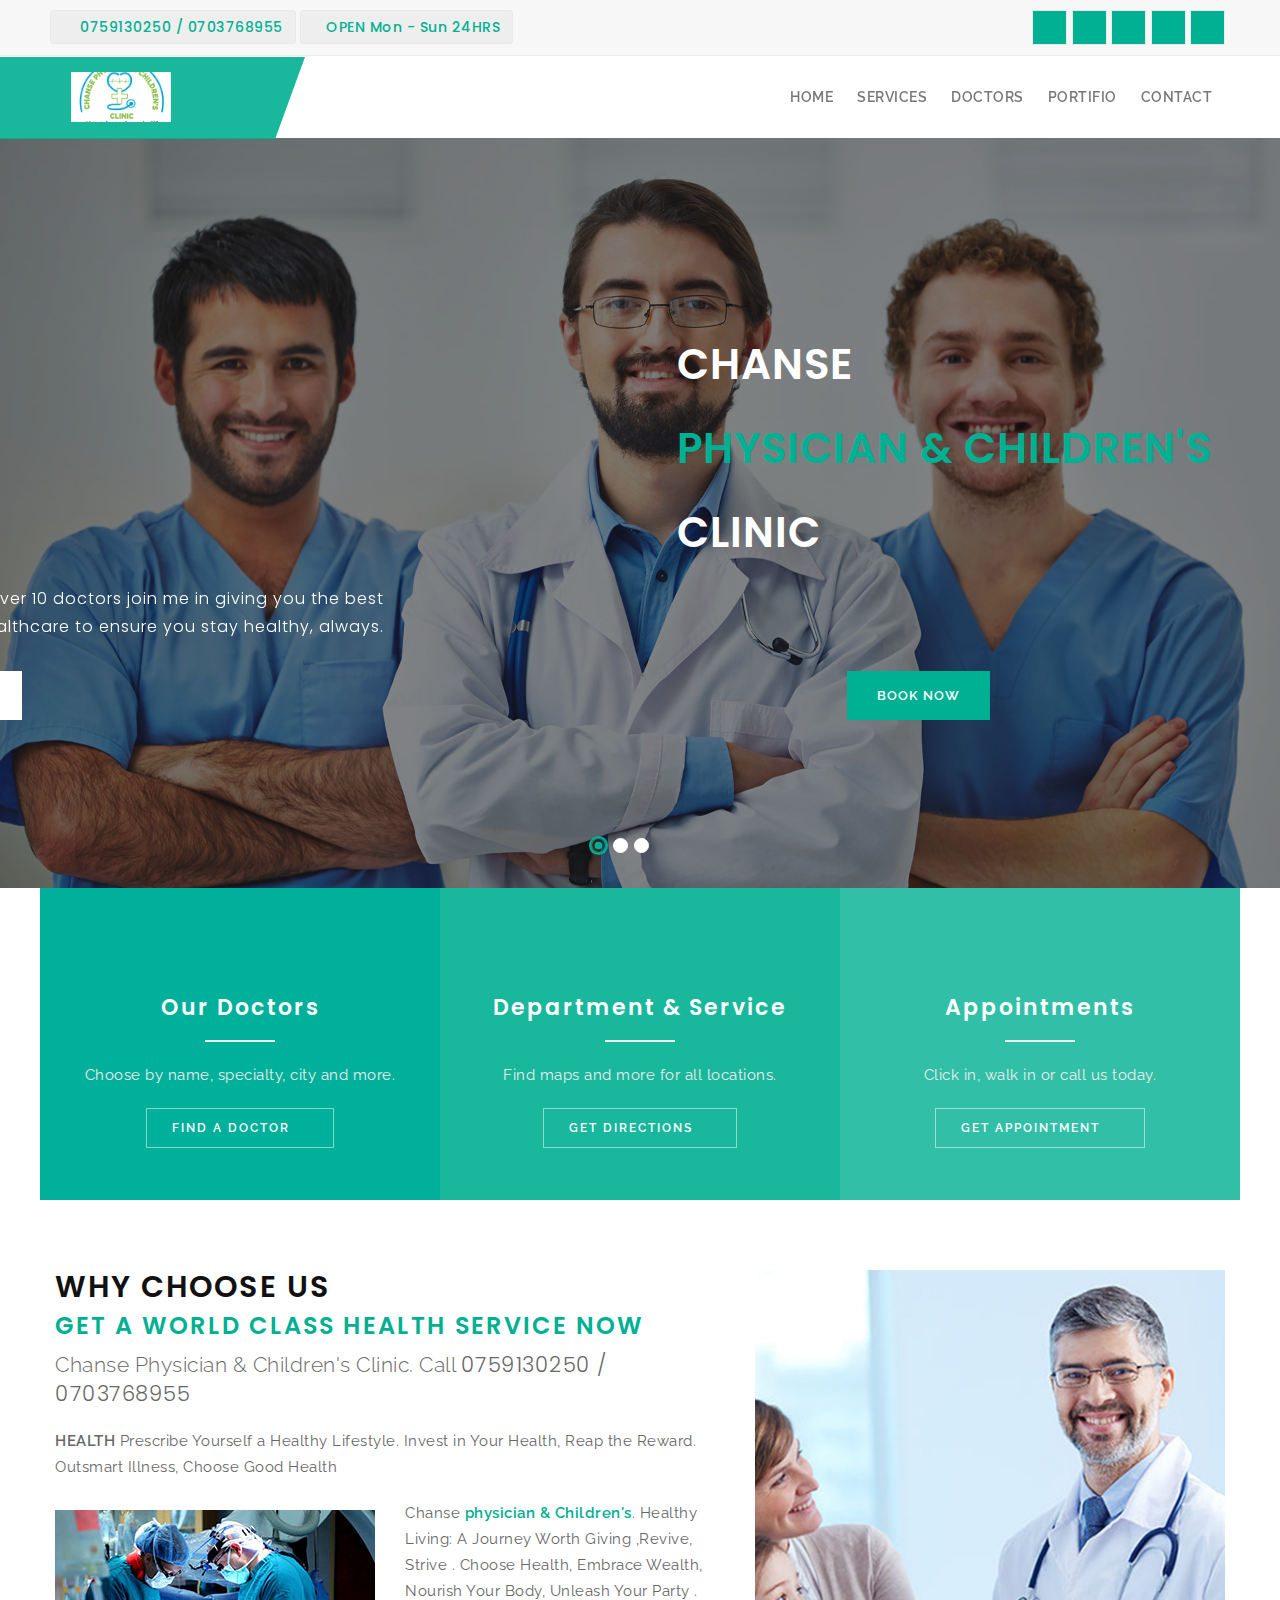
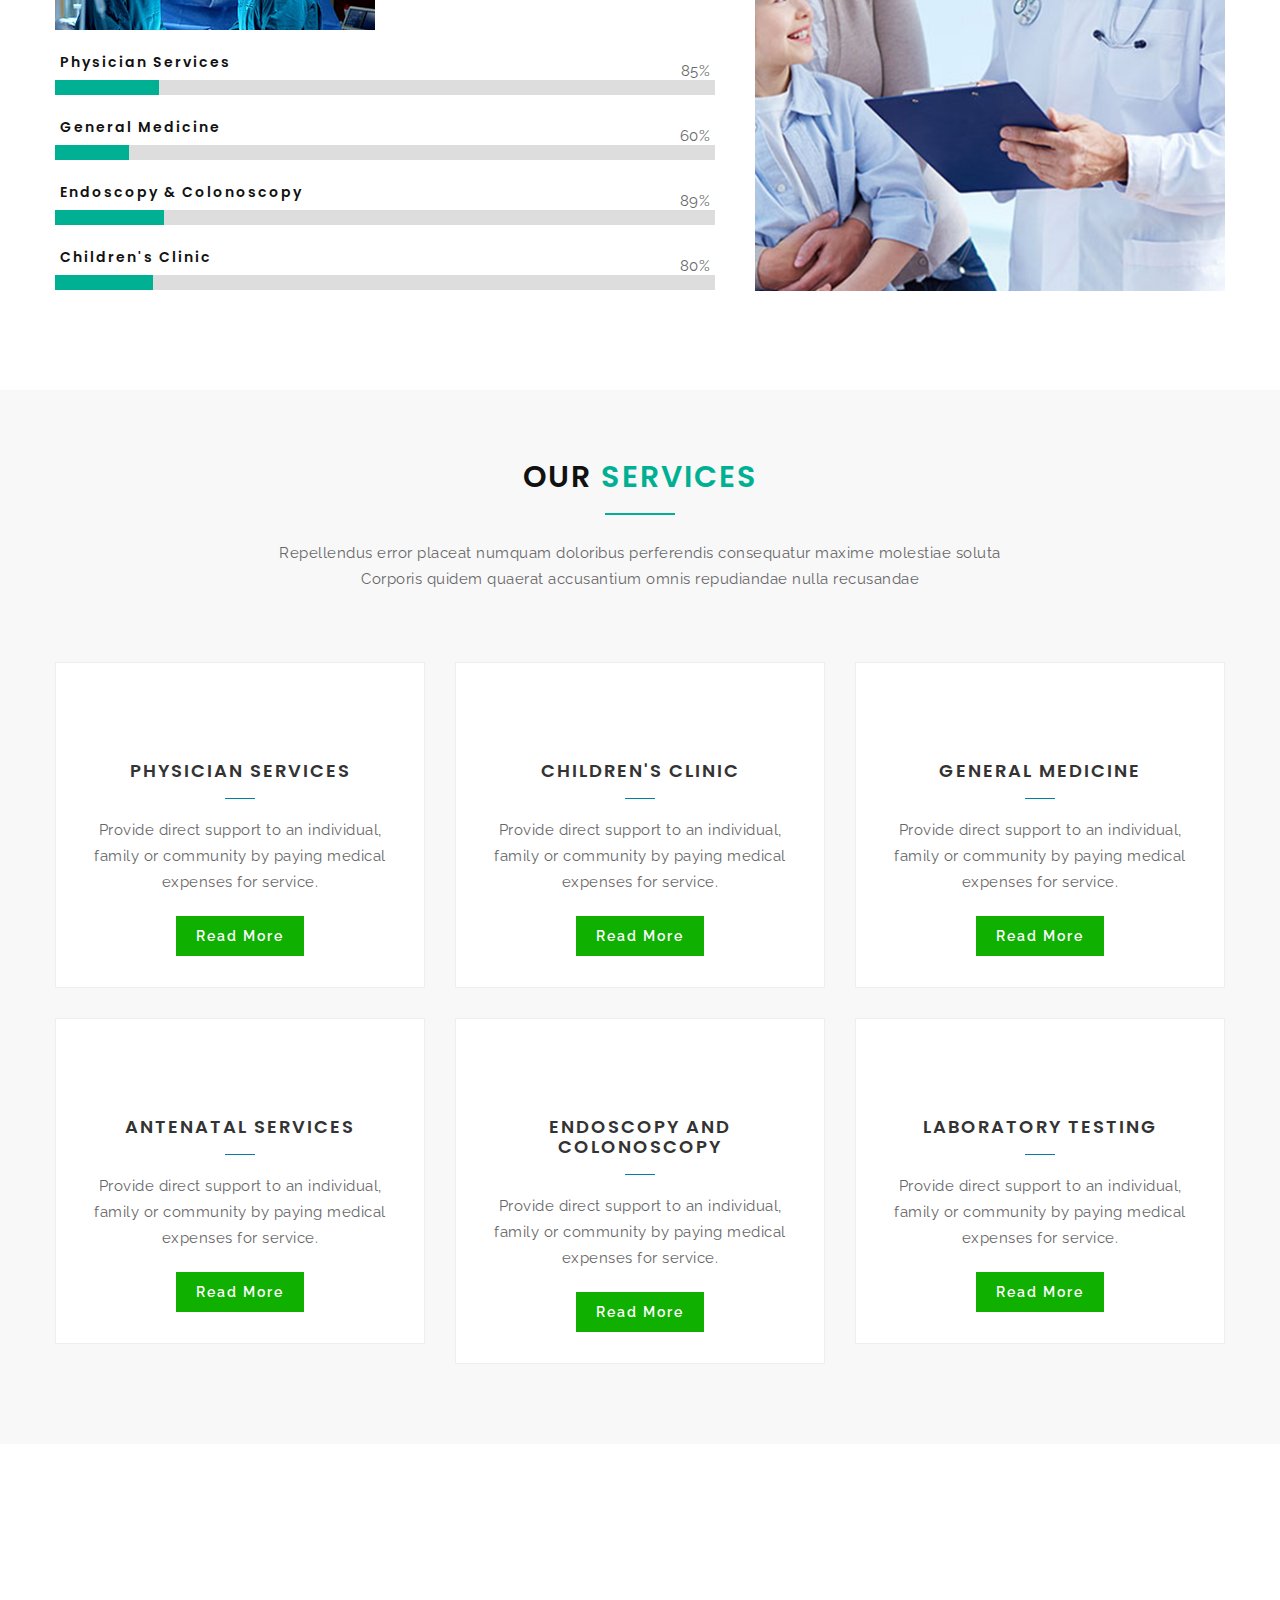
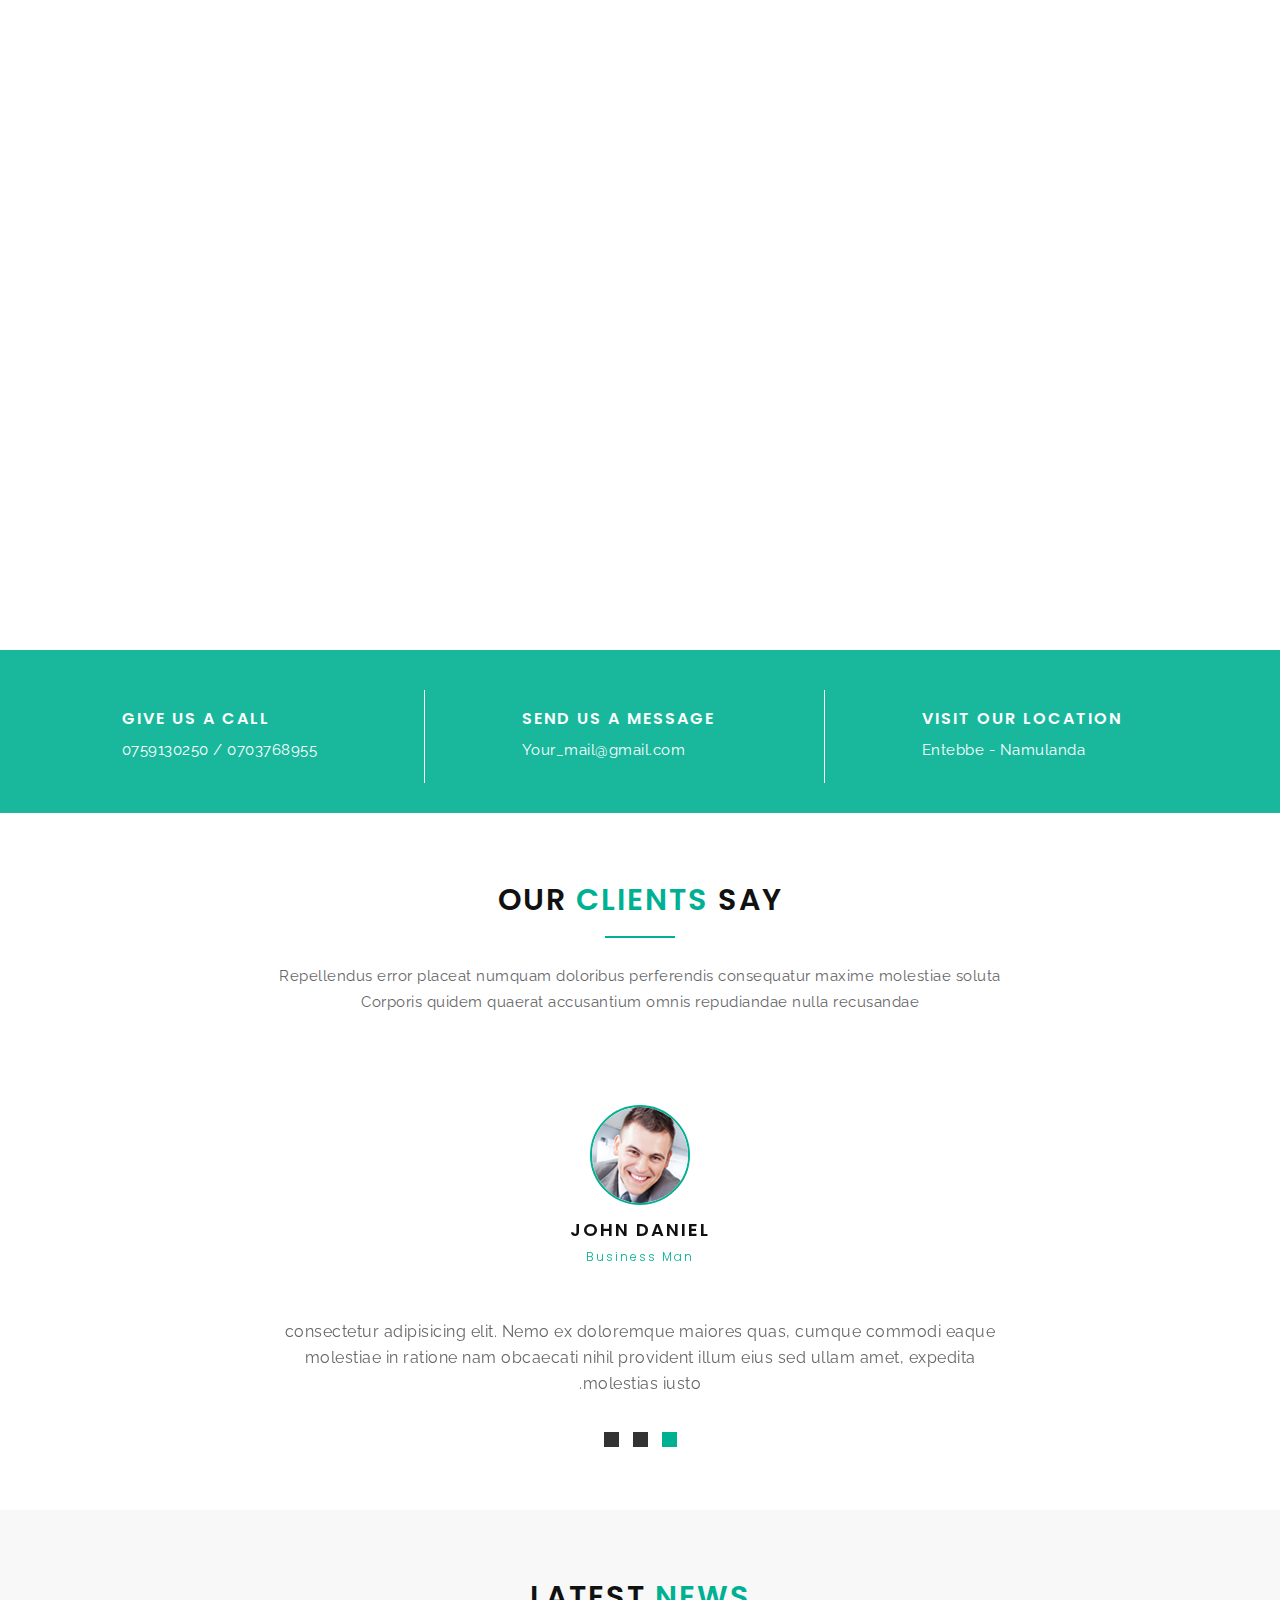
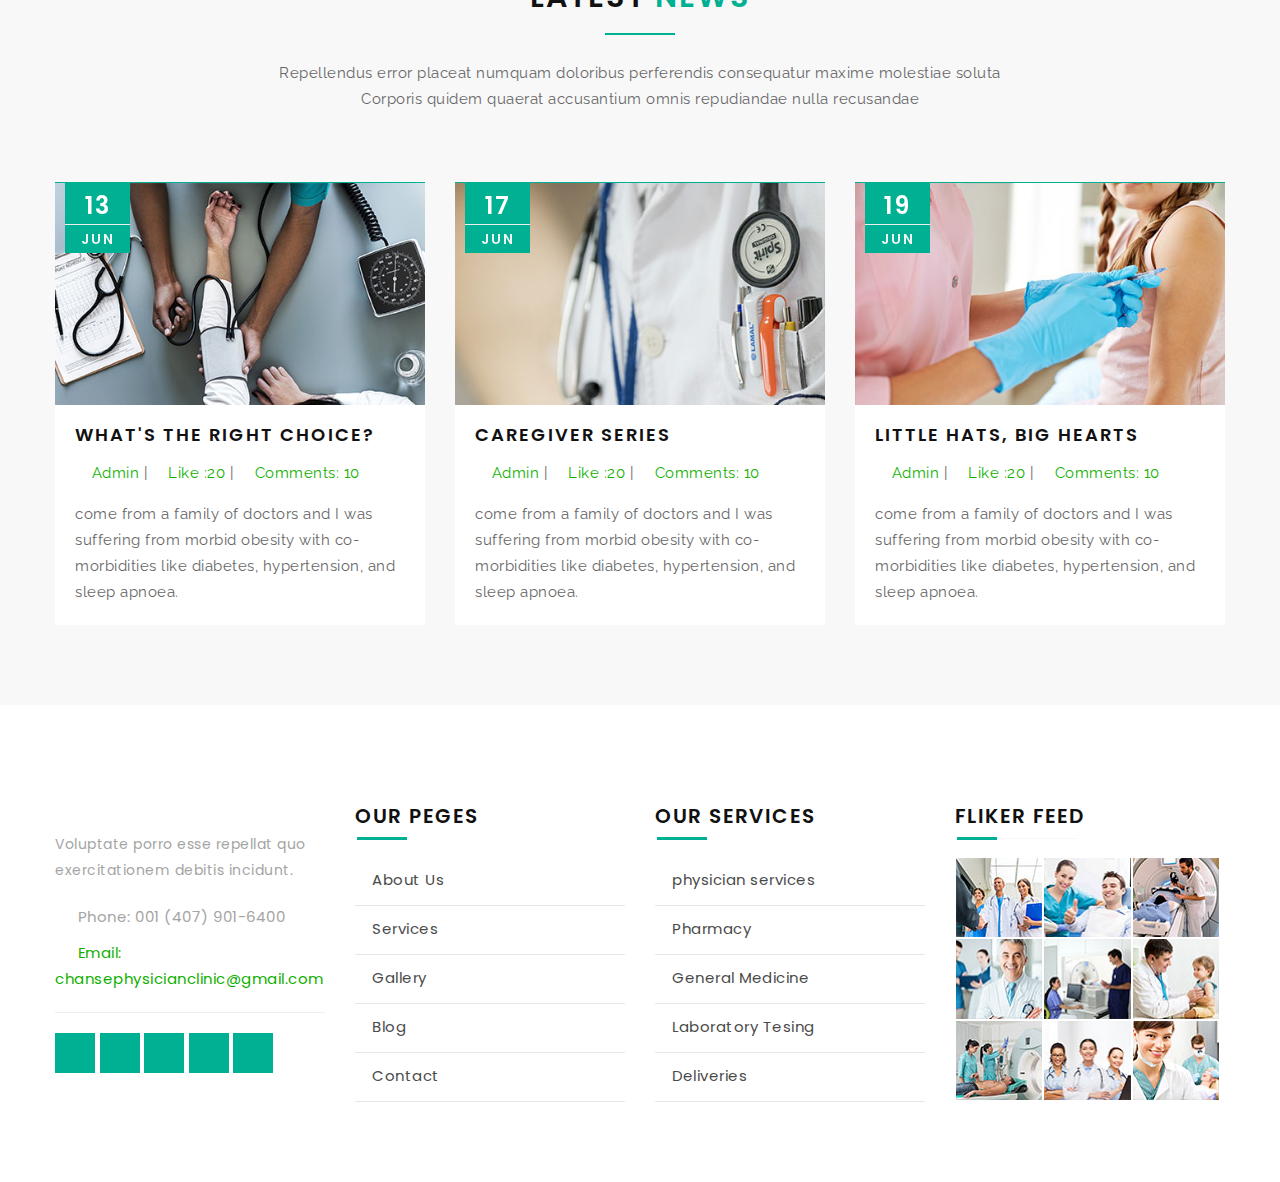
==== commit 9235413a: "changes in index file" ====
--- a/index.html
+++ b/index.html
@@ -24,6 +24,7 @@
 
     <!-- <link rel="stylesheet" href="path/to/font-awesome/css/font-awesome.min.css"> -->
 
+    
     <!-- Favicon -->
     <link href="img/favicon.png" rel="shortcut icon" type="image/png">
     
